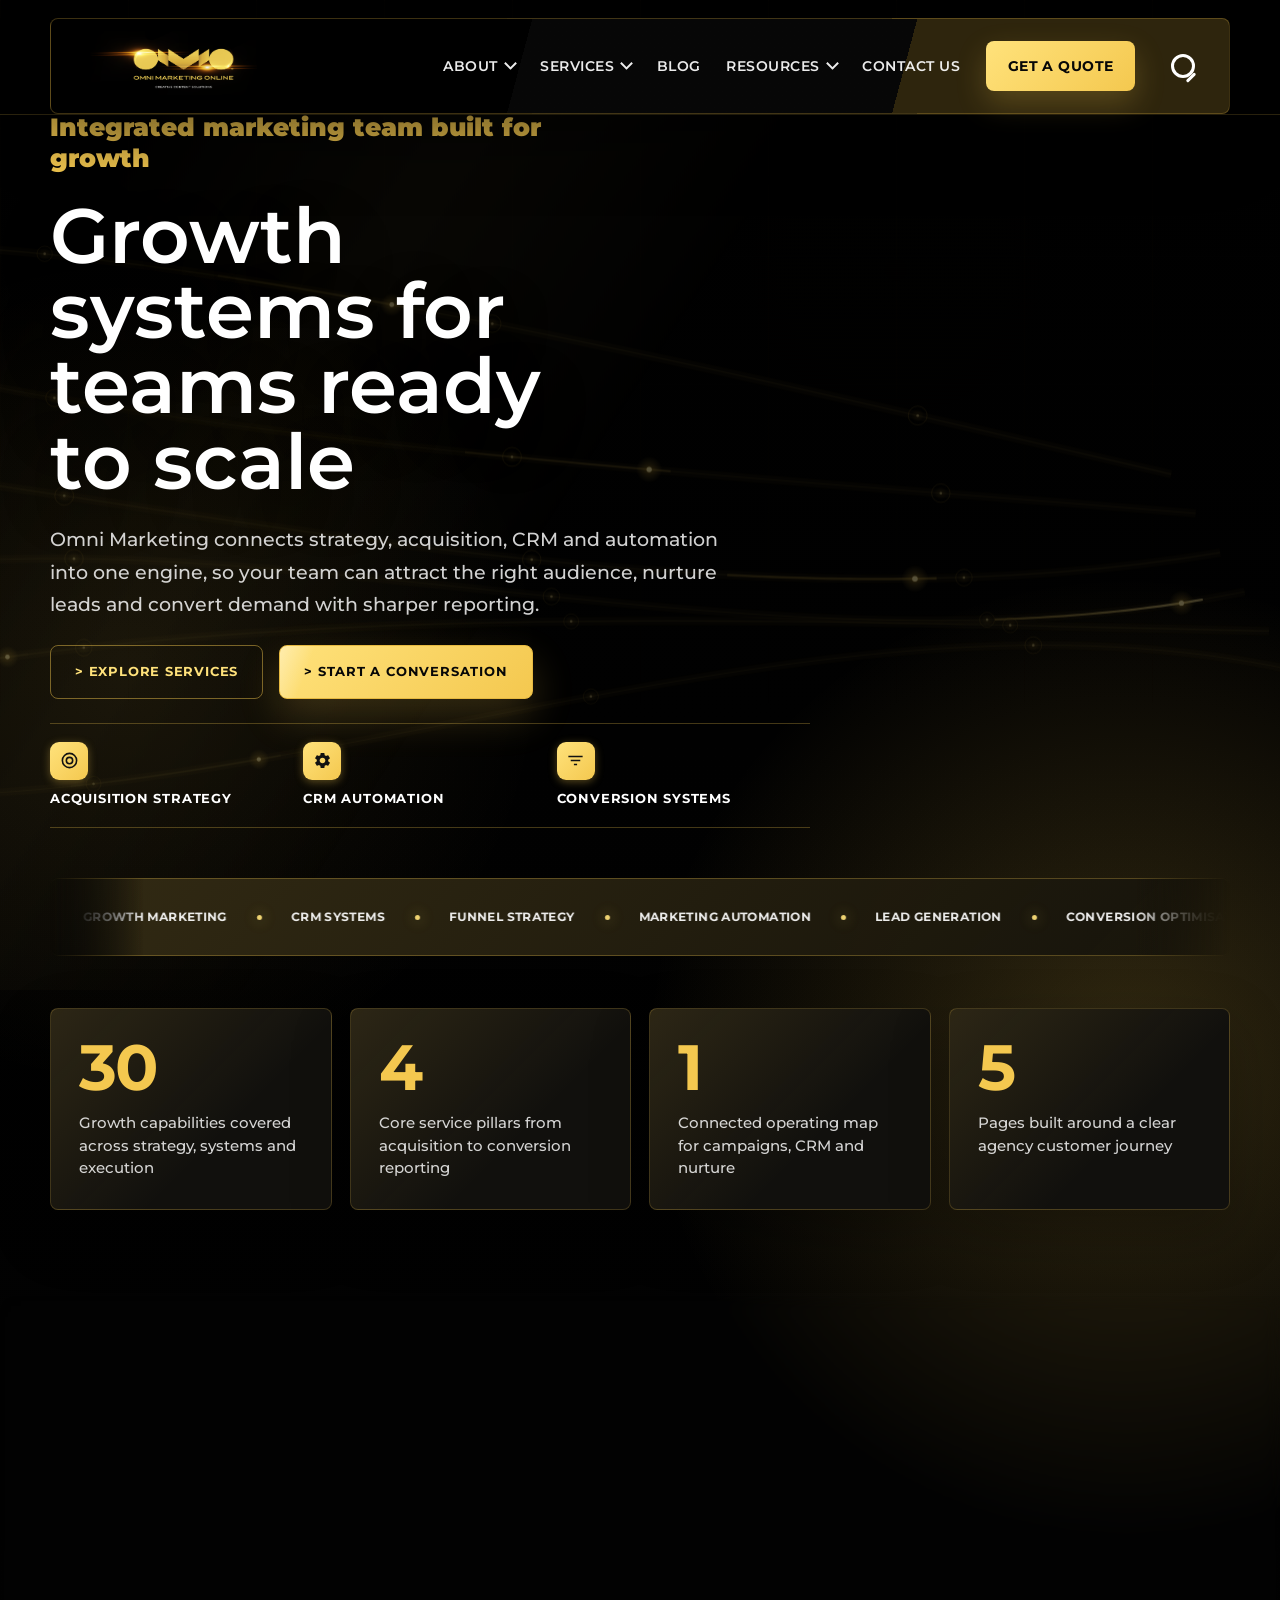
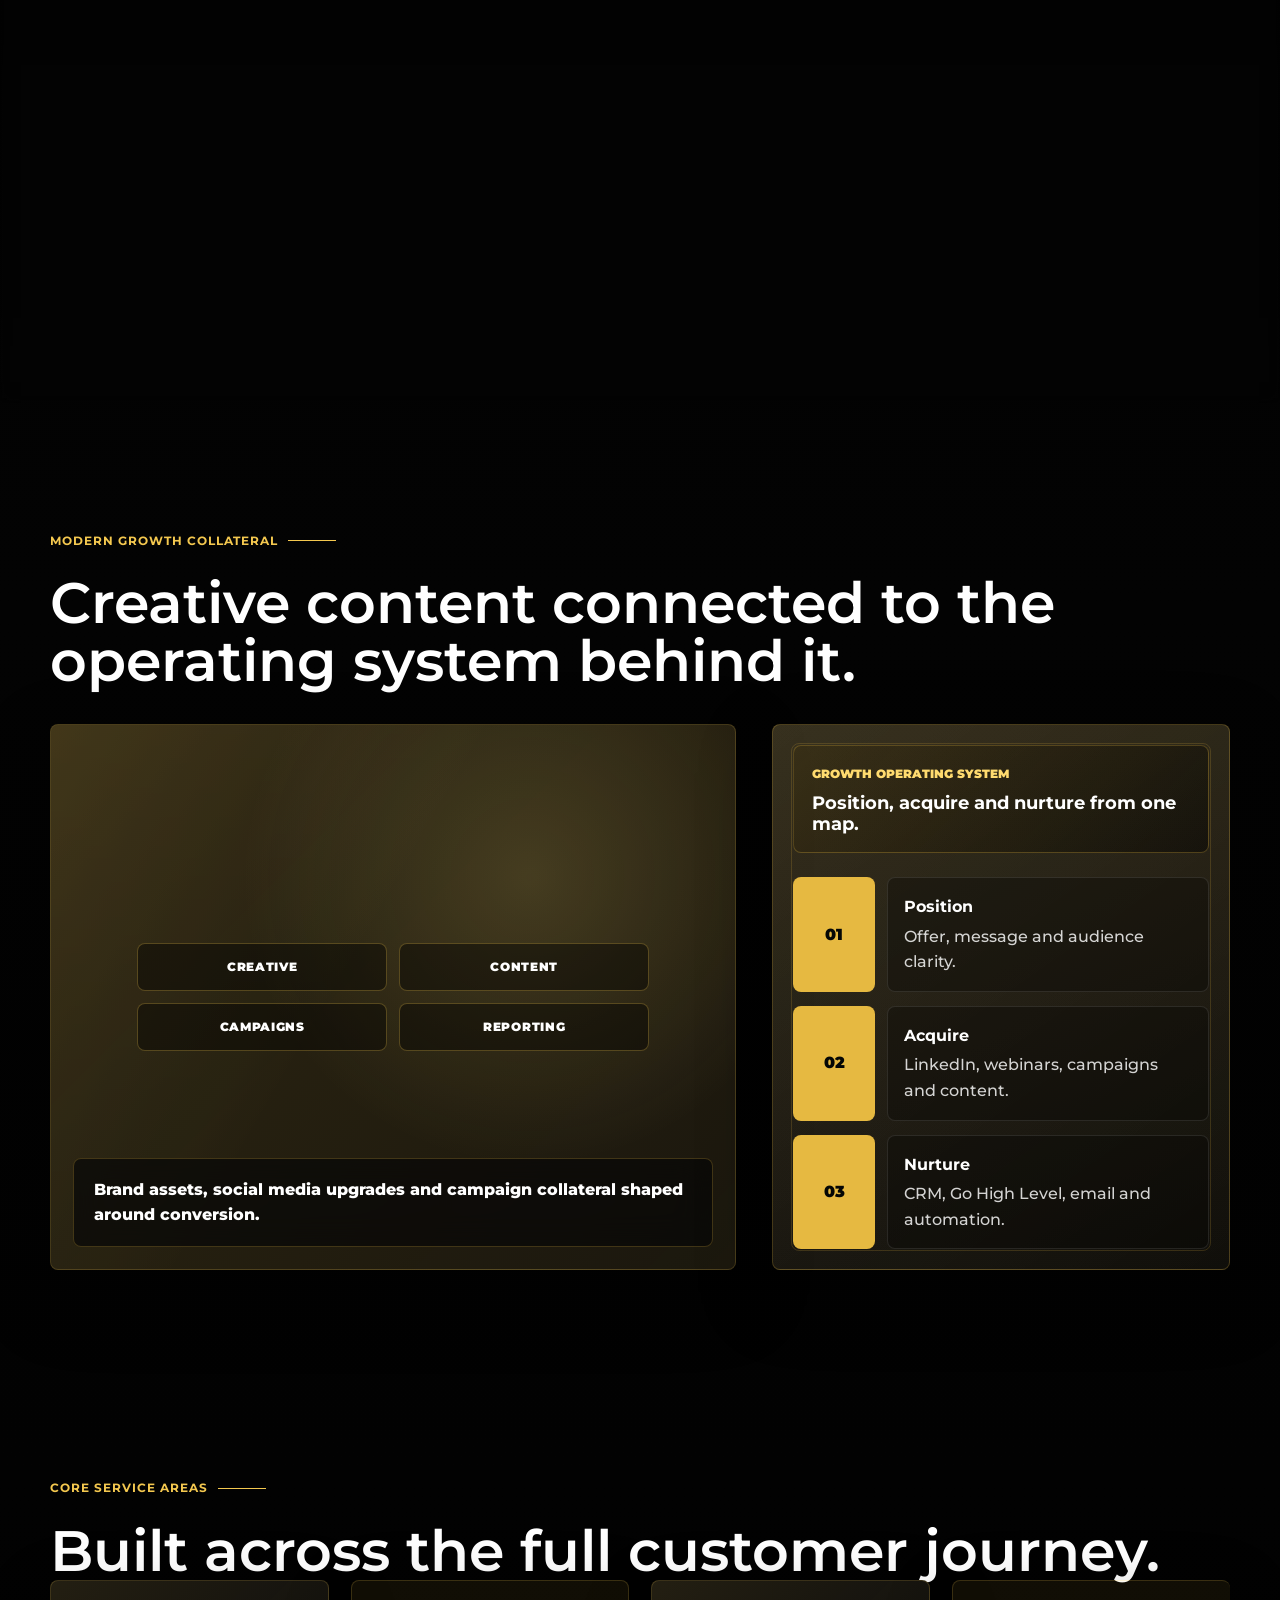
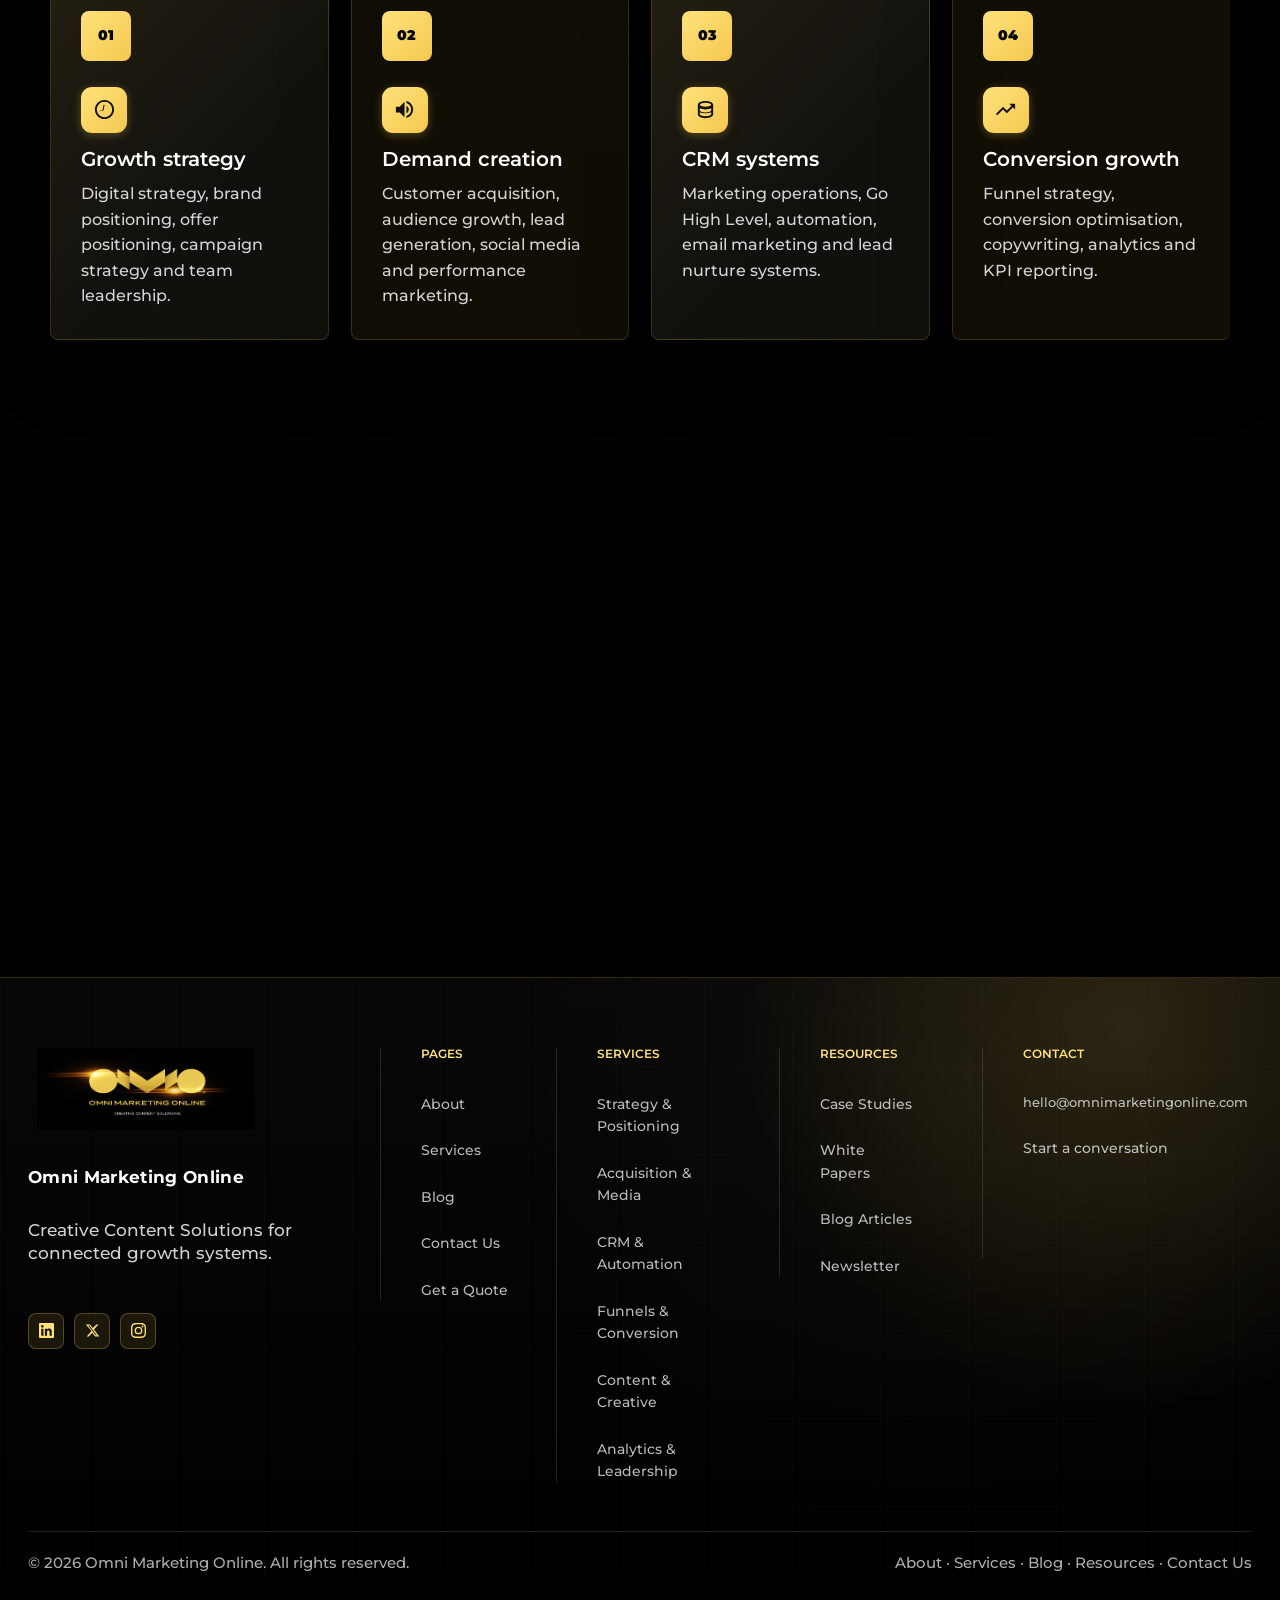
==== index.html @ ad913019 "Add homepage icon and CTA refinements" ====
<!doctype html>
<html lang="en">
  <head>
    <meta charset="utf-8">
    <meta name="viewport" content="width=device-width, initial-scale=1">
    <title>Omni Marketing | Growth systems for teams ready to scale</title>
    <meta name="description" content="Omni Marketing builds connected growth systems across acquisition, CRM, automation, funnels, content and reporting.">
    <link rel="stylesheet" href="styles.css?v=31">
  </head>
  <body>
    <div class="page-shell">
      <header class="site-header">
        <div class="nav-wrap">
          <a class="brand" href="index.html" aria-label="Omni Marketing home">
            <img src="assets/omni-logo.svg" data-logo-png="assets/omni-logo-black.png" alt="Omni Marketing Online">
          </a>
          <button class="nav-toggle" type="button" aria-label="Open navigation" aria-expanded="false" data-menu-toggle>
            <span></span><span></span><span></span>
          </button>
          <nav class="site-nav" aria-label="Primary navigation" data-site-nav>
            <details class="nav-dropdown nav-about" data-nav-dropdown>
              <summary class="nav-link">About</summary>
              <div class="nav-panel nav-small-menu">
                <a href="about.html"><strong>About Omni</strong><span>How we connect strategy, systems and content.</span></a>
                <a href="about.html#approach"><strong>Approach</strong><span>Clearer offers, cleaner journeys and sharper reporting.</span></a>
                <a href="contact.html"><strong>Start a Conversation</strong><span>Talk through the next growth move.</span></a>
              </div>
            </details>
            <details class="nav-dropdown nav-services" data-nav-dropdown>
              <summary class="nav-link">Services</summary>
              <div class="nav-panel nav-mega">
                <div class="mega-intro">
                  <span>Omni Services</span>
                  <strong>Growth strategy, acquisition, systems and reporting under one operating model.</strong>
                  <a href="services.html">View all services</a>
                </div>
                <div class="mega-grid">
                  <section>
                    <h3>Strategy</h3>
                    <a href="services.html">Growth Marketing</a>
                    <a href="services.html">Marketing Strategy</a>
                    <a href="services.html">Digital Strategy</a>
                    <a href="services.html">Brand Positioning</a>
                    <a href="services.html">Offer Positioning</a>
                    <a href="services.html">Messaging Strategy</a>
                    <a href="services.html">Creative Strategy</a>
                    <a href="services.html">Content Strategy</a>
                  </section>
                  <section>
                    <h3>Acquisition</h3>
                    <a href="services.html">Customer Acquisition</a>
                    <a href="services.html">Lead Generation</a>
                    <a href="services.html">Audience Growth</a>
                    <a href="services.html">LinkedIn Growth Marketing</a>
                    <a href="services.html">Social Media Marketing</a>
                    <a href="services.html">Performance Marketing</a>
                    <a href="services.html">Webinar Marketing</a>
                    <a href="services.html">Email Marketing</a>
                  </section>
                  <section>
                    <h3>Systems</h3>
                    <a href="services.html">CRM Systems</a>
                    <a href="services.html">Go High Level</a>
                    <a href="services.html">Funnel Strategy</a>
                    <a href="services.html">Funnel Optimisation</a>
                    <a href="services.html">Marketing Automation</a>
                    <a href="services.html">Lead Nurture Systems</a>
                    <a href="services.html">Customer Journey Optimisation</a>
                  </section>
                  <section>
                    <h3>Optimisation</h3>
                    <a href="services.html">Conversion Systems</a>
                    <a href="services.html">Conversion Optimisation</a>
                    <a href="services.html">Marketing Analytics</a>
                    <a href="services.html">KPI Reporting</a>
                    <a href="services.html">Marketing Operations</a>
                    <a href="services.html">Campaign Strategy</a>
                    <a href="services.html">Team Leadership</a>
                    <a href="services.html">Copywriting</a>
                  </section>
                </div>
              </div>
            </details>
            <a class="nav-link" href="blog.html">Blog</a>
            <details class="nav-dropdown nav-resources" data-nav-dropdown>
              <summary class="nav-link">Resources</summary>
              <div class="nav-panel nav-resource-menu">
                <a href="work.html"><strong>Case Studies</strong><span>Growth system examples across CRM, funnels and campaigns.</span></a>
                <a href="white-papers.html"><strong>White Papers</strong><span>Strategic guides for acquisition, automation and conversion.</span></a>
              </div>
            </details>
            <a class="nav-link" href="contact.html">Contact Us</a>
            <a class="nav-cta" href="contact.html">Get a Quote</a>
            <details class="nav-dropdown nav-search" data-nav-dropdown>
              <summary class="nav-search-button" aria-label="Search Omni Marketing"><span class="sr-only">Search</span></summary>
              <div class="nav-panel nav-search-panel">
                <form class="site-search" role="search" action="blog.html">
                  <label for="site-search-index">Search Omni</label>
                  <div class="site-search-row">
                    <input id="site-search-index" name="q" type="search" placeholder="Services, blog, resources">
                    <button type="submit">Search</button>
                  </div>
                </form>
              </div>
            </details>
          </nav>
        </div>
      </header>

      <main>
        <section class="section hero modern-hero">
          <canvas class="growth-canvas" data-growth-canvas aria-hidden="true"></canvas>
          <div class="hero-copy">
            <span class="hero-kicker">Integrated marketing team built for growth</span>
            <h1>Growth systems for teams ready to scale</h1>
            <p>Omni Marketing connects strategy, acquisition, CRM and automation into one engine, so your team can attract the right audience, nurture leads and convert demand with sharper reporting.</p>
            <div class="hero-actions">
              <a class="button" href="services.html">&gt; EXPLORE SERVICES</a>
              <a class="button primary" href="contact.html">&gt; START A CONVERSATION</a>
            </div>
            <div class="hero-proof" aria-label="Core growth pillars">
              <span><span class="hero-proof-icon"><svg viewBox="0 0 24 24" xmlns="http://www.w3.org/2000/svg"><path d="M12 2a10 10 0 1 0 10 10A10 10 0 0 0 12 2zm0 18a8 8 0 1 1 8-8 8 8 0 0 1-8 8zm0-13a5 5 0 1 0 5 5 5 5 0 0 0-5-5zm0 8a3 3 0 1 1 3-3 3 3 0 0 1-3 3z"></path></svg></span>Acquisition strategy</span>
              <span><span class="hero-proof-icon"><svg viewBox="0 0 24 24" xmlns="http://www.w3.org/2000/svg"><path d="M19.14 12.94c.04-.3.06-.61.06-.94 0-.32-.02-.64-.07-.94l2.03-1.58c.18-.14.23-.41.12-.61l-1.92-3.32c-.12-.22-.37-.29-.59-.22l-2.39.96c-.5-.38-1.03-.7-1.62-.94l-.36-2.54c-.04-.24-.24-.41-.48-.41h-3.84c-.24 0-.43.17-.47.41l-.36 2.54c-.59.24-1.13.57-1.62.94l-2.39-.96c-.22-.08-.47 0-.59.22L2.74 8.87c-.12.21-.08.47.12.61l2.03 1.58c-.05.3-.09.63-.09.94s.02.64.07.94l-2.03 1.58c-.18.14-.23.41-.12.61l1.92 3.32c.12.22.37.29.59.22l2.39-.96c.5.38 1.03.7 1.62.94l.36 2.54c.05.24.24.41.48.41h3.84c.24 0 .44-.17.47-.41l.36-2.54c.59-.24 1.13-.56 1.62-.94l2.39.96c.22.08.47 0 .59-.22l1.92-3.32c.12-.22.07-.47-.12-.61l-2.01-1.58zM12 15.6c-1.98 0-3.6-1.62-3.6-3.6s1.62-3.6 3.6-3.6 3.6 1.62 3.6 3.6-1.62 3.6-3.6 3.6z"></path></svg></span>CRM automation</span>
              <span><span class="hero-proof-icon"><svg viewBox="0 0 24 24" xmlns="http://www.w3.org/2000/svg"><path d="M10 18h4v-2h-4v2zM3 6v2h18V6H3zm3 7h12v-2H6v2z"></path></svg></span>Conversion systems</span>
            </div>
          </div>

        </section>

        <section class="studio-marquee" aria-label="Omni service focus areas">
          <div class="studio-marquee-track">
            <span>Growth Marketing</span>
            <span>CRM Systems</span>
            <span>Funnel Strategy</span>
            <span>Marketing Automation</span>
            <span>Lead Generation</span>
            <span>Conversion Optimisation</span>
            <span>Content Strategy</span>
            <span>Go High Level</span>
            <span>Growth Marketing</span>
            <span>CRM Systems</span>
            <span>Funnel Strategy</span>
            <span>Marketing Automation</span>
            <span>Lead Generation</span>
            <span>Conversion Optimisation</span>
            <span>Content Strategy</span>
            <span>Go High Level</span>
          </div>
        </section>

        <section class="studio-metrics" aria-label="Omni operating focus">
          <article>
            <strong>30</strong>
            <span>Growth capabilities covered across strategy, systems and execution</span>
          </article>
          <article>
            <strong>4</strong>
            <span>Core service pillars from acquisition to conversion reporting</span>
          </article>
          <article>
            <strong>1</strong>
            <span>Connected operating map for campaigns, CRM and nurture</span>
          </article>
          <article>
            <strong>5</strong>
            <span>Pages built around a clear agency customer journey</span>
          </article>
        </section>

        <section class="dark-band">
          <div class="section split">
            <div class="section-intro">
              <span class="small-label">Connected marketing operations</span>
              <h2>Strategy and execution working from the same map.</h2>
              <p>Omni brings the growth levers together: message, audience, funnel, CRM, automation, content and reporting. The result is a marketing system your team can understand, operate and improve.</p>
            </div>
            <div class="feature-list">
              <article>
                <div class="card-icon-wrap">
                  <svg viewBox="0 0 24 24"><path d="M3 9v6h4l5 5V4L7 9H3zm13.5 3c0-1.77-1.02-3.29-2.5-4.03v8.05c1.48-.73 2.5-2.25 2.5-4.02zM14 3.23v2.06c2.89.86 5 3.54 5 6.71s-2.11 5.85-5 6.71v2.06c4.01-.91 7-4.49 7-8.77s-2.99-7.86-7-8.77z"></path></svg>
                </div>
                <h3>Sharper acquisition</h3>
                <p>Campaign strategy, LinkedIn growth, social media marketing, webinar marketing and lead generation built around a clear offer.</p>
              </article>
              <article>
                <div class="card-icon-wrap">
                  <svg viewBox="0 0 24 24"><path d="M16 11c1.66 0 2.99-1.34 2.99-3S17.66 5 16 5c-1.66 0-3 1.34-3 3s1.34 3 3 3zm-8 0c1.66 0 2.99-1.34 2.99-3S9.66 5 8 5C6.34 5 5 6.34 5 8s1.34 3 3 3zm0 2c-2.33 0-7 1.17-7 3.5V19h14v-2.5c0-2.33-4.67-3.5-7-3.5zm8 0c-.29 0-.62.02-.97.05 1.16.84 1.97 1.97 1.97 3.45V19h6v-2.5c0-2.33-4.67-3.5-7-3.5z"></path></svg>
                </div>
                <h3>Operational CRM</h3>
                <p>Go High Level, customer journey optimisation, lead nurture systems and marketing automation aligned to the real sales process.</p>
              </article>
              <article>
                <div class="card-icon-wrap">
                  <svg viewBox="0 0 24 24"><path d="M16 6l2.29 2.29-4.88 4.88-4-4L2 16.59 3.41 18l6-6 4 4 6.3-6.29L22 12V6z"></path></svg>
                </div>
                <h3>Conversion discipline</h3>
                <p>Funnels, copywriting, email, analytics and KPI reporting tuned around what improves pipeline quality and conversion.</p>
              </article>
            </div>
          </div>
        </section>

        <section class="section image-story">
          <div class="section-intro">
            <span class="small-label">Modern growth collateral</span>
            <h2>Creative content connected to the operating system behind it.</h2>
          </div>
          <div class="media-grid">
            <figure class="image-card feature-image visual-card" aria-label="Creative content system visual">
              <div class="visual-matrix" aria-hidden="true">
                <span>Creative</span>
                <span>Content</span>
                <span>Campaigns</span>
                <span>Reporting</span>
              </div>
              <figcaption>Brand assets, social media upgrades and campaign collateral shaped around conversion.</figcaption>
            </figure>
            <article class="system-board compact-board" aria-label="Omni growth system preview">
              <div class="system-heading">
                <span>Growth operating system</span>
                <strong>Position, acquire and nurture from one map.</strong>
              </div>
              <div class="flow">
                <div class="flow-row">
                  <div class="flow-key">01</div>
                  <div class="flow-card"><strong>Position</strong><span>Offer, message and audience clarity.</span></div>
                </div>
                <div class="flow-row">
                  <div class="flow-key">02</div>
                  <div class="flow-card"><strong>Acquire</strong><span>LinkedIn, webinars, campaigns and content.</span></div>
                </div>
                <div class="flow-row">
                  <div class="flow-key">03</div>
                  <div class="flow-card"><strong>Nurture</strong><span>CRM, Go High Level, email and automation.</span></div>
                </div>
              </div>
            </article>
          </div>
        </section>

        <section class="section">
          <div class="section-intro">
            <span class="small-label">Core service areas</span>
            <h2>Built across the full customer journey.</h2>
          </div>
          <div class="service-strip">
            <article>
              <div class="service-icon-wrap">
                <svg viewBox="0 0 24 24"><path d="M12 2C6.48 2 2 6.48 2 12s4.48 10 10 10 10-4.48 10-10S17.52 2 12 2zm0 18c-4.41 0-8-3.59-8-8s3.59-8 8-8 8 3.59 8 8-3.59 8-8 8zm-1-13l-1 5.5L5.5 14l5.5-1 1-5.5 4.5 1.5z"></path></svg>
              </div>
              <h3>Growth strategy</h3>
              <p>Digital strategy, brand positioning, offer positioning, campaign strategy and team leadership.</p>
            </article>
            <article>
              <div class="service-icon-wrap">
                <svg viewBox="0 0 24 24"><path d="M3 9v6h4l5 5V4L7 9H3zm13.5 3c0-1.77-1.02-3.29-2.5-4.03v8.05c1.48-.73 2.5-2.25 2.5-4.02zM14 3.23v2.06c2.89.86 5 3.54 5 6.71s-2.11 5.85-5 6.71v2.06c4.01-.91 7-4.49 7-8.77s-2.99-7.86-7-8.77z"></path></svg>
              </div>
              <h3>Demand creation</h3>
              <p>Customer acquisition, audience growth, lead generation, social media and performance marketing.</p>
            </article>
            <article>
              <div class="service-icon-wrap">
                <svg viewBox="0 0 24 24"><path d="M12 3C7.58 3 4 4.79 4 7v10c0 2.21 3.59 4 8 4s8-1.79 8-4V7c0-2.21-3.58-4-8-4zm0 2c3.87 0 6 1.5 6 2s-2.13 2-6 2-6-1.5-6-2 2.13-2 6-2zm0 14c-3.87 0-6-1.5-6-2v-2.23c1.61.78 3.72 1.23 6 1.23s4.39-.45 6-1.23V17c0 .5-2.13 2-6 2zm0-4c-3.87 0-6-1.5-6-2V10.77c1.61.78 3.72 1.23 6 1.23s4.39-.45 6-1.23V13c0 .5-2.13 2-6 2z"></path></svg>
              </div>
              <h3>CRM systems</h3>
              <p>Marketing operations, Go High Level, automation, email marketing and lead nurture systems.</p>
            </article>
            <article>
              <div class="service-icon-wrap">
                <svg viewBox="0 0 24 24"><path d="M16 6l2.29 2.29-4.88 4.88-4-4L2 16.59 3.41 18l6-6 4 4 6.3-6.29L22 12V6z"></path></svg>
              </div>
              <h3>Conversion growth</h3>
              <p>Funnel strategy, conversion optimisation, copywriting, analytics and KPI reporting.</p>
            </article>
          </div>
        </section>

        <section class="section tight">
          <div class="cta-band">
            <div>
              <h2>Ready to connect strategy, systems and sales?</h2>
              <p>Start with a focused growth conversation and leave with a clearer path for acquisition, nurture and conversion.</p>
            </div>
            <a class="button primary cta-banner-btn" href="contact.html">&gt; CONTACT US</a>
          </div>
        </section>
      </main>

      <footer class="site-footer" id="footer">
        <div class="footer-wrap">
          <section class="footer-brand-block">
            <a class="footer-brand" href="index.html" aria-label="Omni Marketing home">
              <img class="footer-logo" src="assets/omni-logo.svg" data-logo-png="assets/omni-logo-black.png" alt="Omni Marketing Online">
            </a>
            <p>Omni Marketing Online</p>
            <p>Creative Content Solutions for connected growth systems.</p>
            <div class="footer-social-links">
              <a href="https://linkedin.com/company/omnimarketingonline" target="_blank" rel="noopener" aria-label="LinkedIn">
                <svg viewBox="0 0 24 24"><path d="M20.447 20.452h-3.554v-5.569c0-1.328-.027-3.037-1.852-3.037-1.853 0-2.136 1.445-2.136 2.939v5.667H9.351V9h3.414v1.561h.046c.477-.9 1.637-1.85 3.37-1.85 3.601 0 4.267 2.37 4.267 5.455v6.286zM5.337 7.433c-1.144 0-2.063-.926-2.063-2.065 0-1.138.92-2.063 2.063-2.063 1.14 0 2.064.925 2.064 2.063 0 1.139-.925 2.065-2.064 2.065zm1.782 13.019H3.555V9h3.564v11.452zM22.225 0H1.771C.792 0 0 .774 0 1.729v20.542C0 23.227.792 24 1.771 24h20.451C23.2 24 24 23.227 24 22.271V1.729C24 .774 23.2 0 22.222 0h.003z"></path></svg>
              </a>
              <a href="https://twitter.com/omnimarketingonline" target="_blank" rel="noopener" aria-label="X / Twitter">
                <svg viewBox="0 0 24 24"><path d="M18.244 2.25h3.308l-7.227 8.26 8.502 11.24H16.17l-4.714-6.231-5.401 6.231H2.744l7.737-8.835L1.254 2.25H8.08l4.259 5.632L18.244 2.25zm-1.161 17.52h1.833L7.084 4.126H5.117z"></path></svg>
              </a>
              <a href="https://instagram.com/omnimarketingonline" target="_blank" rel="noopener" aria-label="Instagram">
                <svg viewBox="0 0 24 24"><path d="M12 2.163c3.204 0 3.584.012 4.85.07 3.252.148 4.771 1.691 4.919 4.919.058 1.265.069 1.645.069 4.849 0 3.205-.012 3.584-.069 4.849-.149 3.225-1.664 4.771-4.919 4.919-1.266.058-1.644.07-4.85.07-3.204 0-3.584-.012-4.849-.07-3.26-.149-4.771-1.699-4.919-4.92-.058-1.265-.07-1.644-.07-4.849 0-3.204.013-3.583.07-4.849.149-3.227 1.664-4.771 4.919-4.919 1.266-.057 1.645-.069 4.849-.069zM12 0C8.741 0 8.333.014 7.053.072 2.695.272.273 2.69.073 7.052.014 8.333 0 8.741 0 12c0 3.259.014 3.668.072 4.948.2 4.358 2.618 6.78 6.98 6.98C8.333 23.986 8.741 24 12 24c3.259 0 3.668-.014 4.948-.072 4.354-.2 6.782-2.618 6.979-6.98.059-1.28.073-1.689.073-4.948 0-3.259-.014-3.667-.072-4.947-.196-4.354-2.617-6.78-6.979-6.98C15.668.014 15.259 0 12 0zm0 5.838a6.162 6.162 0 1 0 0 12.324 6.162 6.162 0 0 0 0-12.324zM12 16a4 4 0 1 1 0-8 4 4 0 0 1 0 8zm6.406-11.845a1.44 1.44 0 1 0 0 2.881 1.44 1.44 0 0 0 0-2.881z"></path></svg>
              </a>
            </div>
          </section>
          <nav class="footer-column" aria-label="Footer page navigation">
            <h2>Pages</h2>
            <a href="about.html">About</a>
            <a href="services.html">Services</a>
            <a href="blog.html">Blog</a>
            <a href="contact.html">Contact Us</a>
            <a href="contact.html">Get a Quote</a>
          </nav>
          <nav class="footer-column" aria-label="Footer service navigation">
            <h2>Services</h2>
            <a href="services.html#strategy">Strategy &amp; Positioning</a>
            <a href="services.html#acquisition">Acquisition &amp; Media</a>
            <a href="services.html#automation">CRM &amp; Automation</a>
            <a href="services.html#conversion">Funnels &amp; Conversion</a>
            <a href="services.html#content">Content &amp; Creative</a>
            <a href="services.html#analytics">Analytics &amp; Leadership</a>
          </nav>
          <nav class="footer-column" aria-label="Footer resource navigation">
            <h2>Resources</h2>
            <a href="work.html">Case Studies</a>
            <a href="white-papers.html">White Papers</a>
            <a href="blog.html">Blog Articles</a>
            <a href="contact.html">Newsletter</a>
          </nav>
          <section class="footer-column footer-contact">
            <h2>Contact</h2>
            <a href="mailto:hello@omnimarketingonline.com">hello@omnimarketingonline.com</a>
            <a href="contact.html">Start a conversation</a>
          </section>
        </div>
        <div class="footer-bottom">
          <span>&copy; 2026 Omni Marketing Online. All rights reserved.</span>
          <span>About &middot; Services &middot; Blog &middot; Resources &middot; Contact Us</span>
        </div>
      </footer>
    </div>
    <script src="script.js?v=31"></script>
  </body>
</html>
---- styles.css ----
@import url("https://fonts.googleapis.com/css2?family=Montserrat:wght@400;500;600;700;800&display=swap");

:root {
  color-scheme: dark;
  --ink: #050705;
  --forest: #080808;
  --forest-2: #15110a;
  --green: #e6b941;
  --gold: #e6b941;
  --gold-soft: #ffdb6f;
  --paper: #f7f5ee;
  --white: #ffffff;
  --muted: #c8d1c7;
  --line: rgba(230, 185, 65, 0.22);
  --line-strong: rgba(230, 185, 65, 0.52);
  --shadow: 0 24px 70px rgba(0, 0, 0, 0.38);
  --panel: rgba(255, 255, 255, 0.055);
  --glass: rgba(5, 22, 18, 0.72);
  --radius: 8px;
  --max: 1180px;
  --fluid-h1: clamp(2.6rem, 5.8vw, 4.85rem);
  --fluid-h2: clamp(2rem, 4.8vw, 3.55rem);
}

* {
  box-sizing: border-box;
}

html {
  scroll-behavior: smooth;
}

body {
  margin: 0;
  color: var(--white);
  background:
    radial-gradient(circle at 14% 4%, rgba(230, 185, 65, 0.12), transparent 28rem),
    linear-gradient(135deg, #000 0%, #030303 46%, var(--forest) 100%);
  font-family: Inter, ui-sans-serif, system-ui, -apple-system, BlinkMacSystemFont, "Segoe UI", Arial, sans-serif;
  line-height: 1.6;
  letter-spacing: 0;
  overflow-x: hidden;
}

body::before {
  content: "";
  position: fixed;
  inset: 0;
  pointer-events: none;
  background-image:
    linear-gradient(115deg, transparent 0 58%, rgba(230, 185, 65, 0.09) 58% 59%, transparent 59%),
    linear-gradient(105deg, transparent 0 72%, rgba(255, 255, 255, 0.04) 72% 72.6%, transparent 72.6%);
  opacity: 0.85;
}

img,
svg {
  max-width: 100%;
  display: block;
}

a {
  color: inherit;
  text-decoration: none;
}

p {
  margin: 0;
  color: var(--muted);
}

h1,
h2,
h3 {
  margin: 0;
  line-height: 1.02;
  letter-spacing: 0;
}

h1 {
  font-size: var(--fluid-h1);
  max-width: 920px;
}

h2 {
  font-size: var(--fluid-h2);
}

h3 {
  font-size: 1.25rem;
}

.page-shell {
  min-height: 100vh;
  position: relative;
  overflow: hidden;
}

@supports (background: color-mix(in srgb, white, black)) {
  :root {
    --panel: color-mix(in srgb, var(--white) 6%, transparent);
    --glass: color-mix(in srgb, var(--forest) 72%, transparent);
    --line: color-mix(in srgb, var(--gold) 24%, transparent);
    --line-strong: color-mix(in srgb, var(--gold) 55%, transparent);
  }
}

.site-header {
  position: sticky;
  top: 0;
  z-index: 20;
  border-bottom: 1px solid rgba(230, 185, 65, 0.18);
  background: rgba(5, 7, 5, 0.84);
  backdrop-filter: blur(18px);
}

.nav-wrap {
  width: min(calc(100% - 40px), var(--max));
  margin: 0 auto;
  height: 86px;
  display: flex;
  align-items: center;
  justify-content: space-between;
  gap: 24px;
}

.brand {
  display: inline-flex;
  align-items: center;
  gap: 12px;
  min-width: 180px;
}

.brand img {
  width: 208px;
  height: 62px;
  border-radius: 6px;
  object-fit: contain;
  object-position: center;
  background: #000;
}

.nav-toggle {
  display: none;
  width: 44px;
  height: 44px;
  border: 1px solid var(--line-strong);
  border-radius: var(--radius);
  color: var(--gold-soft);
  background: rgba(255, 255, 255, 0.04);
}

.nav-toggle span {
  display: block;
  width: 20px;
  height: 2px;
  margin: 5px auto;
  background: currentColor;
}

.site-nav {
  display: flex;
  align-items: center;
  gap: 6px;
}

.site-nav a {
  padding: 10px 14px;
  border-radius: var(--radius);
  color: #e7ede7;
  font-size: 0.95rem;
  font-weight: 700;
}

.site-nav a:hover,
.site-nav a.is-active {
  color: var(--ink);
  background: var(--gold);
}

.nav-cta {
  border: 1px solid var(--line-strong);
}

.section {
  width: min(calc(100% - 40px), var(--max));
  margin: 0 auto;
  padding: 104px 0;
  position: relative;
}

.section.tight {
  padding-top: 72px;
}

.hero {
  display: grid;
  grid-template-columns: minmax(0, 1.02fr) minmax(360px, 0.78fr);
  gap: 62px;
  align-items: center;
  min-height: calc(100vh - 86px);
  padding-top: 64px;
  padding-bottom: 68px;
}

.modern-hero {
  grid-template-columns: minmax(0, 0.88fr) minmax(420px, 0.92fr);
  isolation: isolate;
  position: relative;
}

.growth-canvas {
  position: absolute;
  inset: 28px -7vw 14px;
  z-index: 0;
  width: calc(100% + 14vw);
  height: calc(100% - 42px);
  pointer-events: none;
  opacity: 0.78;
  mix-blend-mode: screen;
}

.modern-hero .hero-copy,
.modern-hero .hero-media {
  position: relative;
  z-index: 1;
}

.hero-copy {
  display: grid;
  gap: 28px;
}

.hero-copy p {
  max-width: 720px;
  font-size: clamp(1.06rem, 1.5vw, 1.24rem);
}

.hero-actions,
.button-row {
  display: flex;
  flex-wrap: wrap;
  gap: 14px;
  align-items: center;
}

.button {
  display: inline-flex;
  align-items: center;
  justify-content: center;
  min-height: 48px;
  padding: 12px 20px;
  border-radius: var(--radius);
  border: 1px solid var(--line-strong);
  font-weight: 800;
  color: var(--gold-soft);
  background: rgba(255, 255, 255, 0.04);
}

.button.primary {
  color: var(--ink);
  border-color: var(--gold);
  background: linear-gradient(135deg, var(--gold-soft), var(--gold));
}

.button:hover {
  transform: translateY(-1px);
}

.button.primary {
  position: relative;
  overflow: hidden;
}

.button.primary::after {
  content: "";
  position: absolute;
  inset: -60% auto -60% -30%;
  width: 40%;
  transform: skewX(-20deg);
  background: linear-gradient(90deg, transparent, rgba(255, 255, 255, 0.55), transparent);
  animation: sheen 5.5s ease-in-out infinite;
}

.image-frame,
.image-card,
.image-panel,
.case-card.has-image figure,
.contact-image {
  container-type: inline-size;
  margin: 0;
  position: relative;
  overflow: hidden;
  border: 1px solid var(--line);
  border-radius: var(--radius);
  background: var(--panel);
  box-shadow: var(--shadow);
  isolation: isolate;
}

.image-frame img,
.image-card img,
.image-panel img,
.case-card.has-image img,
.contact-image img {
  width: 100%;
  height: 100%;
  object-fit: cover;
  filter: saturate(1.05) contrast(1.02);
}

.image-frame::after,
.image-card::after,
.image-panel::after {
  content: "";
  position: absolute;
  inset: 0;
  pointer-events: none;
  background:
    linear-gradient(180deg, rgba(0, 0, 0, 0.08), rgba(0, 0, 0, 0.44)),
    linear-gradient(120deg, rgba(230, 185, 65, 0.16), transparent 44%);
  mix-blend-mode: screen;
  opacity: 0.7;
}

.hero-media {
  aspect-ratio: 1.34;
  min-height: 460px;
  animation: floatPanel 7.5s ease-in-out infinite;
}

.hero-media img {
  object-fit: contain;
  object-position: center;
  background: #090905;
}

.hero-media figcaption {
  position: absolute;
  left: 22px;
  right: 22px;
  bottom: 22px;
  z-index: 2;
  display: grid;
  gap: 6px;
  padding: 20px;
  border: 1px solid var(--line);
  border-radius: var(--radius);
  background: var(--glass);
  backdrop-filter: blur(18px);
}

.hero-media figcaption strong {
  color: var(--white);
  font-size: 1.08rem;
}

.hero-media figcaption span {
  color: var(--muted);
}

.media-stats {
  position: absolute;
  left: 22px;
  top: 22px;
  z-index: 2;
  display: flex;
  flex-wrap: wrap;
  gap: 8px;
}

.media-stats span,
.service-cloud span {
  display: inline-flex;
  align-items: center;
  min-height: 34px;
  padding: 7px 12px;
  border: 1px solid var(--line);
  border-radius: 999px;
  color: var(--gold-soft);
  background: rgba(0, 0, 0, 0.36);
  font-size: 0.86rem;
  font-weight: 900;
}

.media-stats span:nth-child(2) {
  animation-delay: 0.45s;
}

.media-stats span:nth-child(3) {
  animation-delay: 0.9s;
}

.media-stats span {
  animation: chipPulse 4.8s ease-in-out infinite;
}

@supports selector(:has(img)) {
  .hero-media:has(img) {
    transform-style: preserve-3d;
  }

  .case-card:has(figure) {
    padding-top: 18px;
  }
}

@container (max-width: 520px) {
  .hero-media figcaption {
    left: 14px;
    right: 14px;
    bottom: 14px;
    padding: 16px;
  }

  .media-stats span {
    min-height: 30px;
    font-size: 0.8rem;
  }
}

.hero-proof {
  display: grid;
  grid-template-columns: repeat(3, 1fr);
  border-top: 1px solid var(--line);
  border-bottom: 1px solid var(--line);
}

.hero-proof span {
  padding: 18px 18px 18px 0;
  color: #edf6ef;
  font-weight: 800;
  font-size: 0.95rem;
}

.system-board {
  position: relative;
  min-height: 560px;
  padding: 20px;
  border: 1px solid var(--line);
  border-radius: var(--radius);
  background:
    linear-gradient(145deg, rgba(255, 255, 255, 0.08), rgba(255, 255, 255, 0.02)),
    linear-gradient(160deg, rgba(230, 185, 65, 0.16), rgba(255, 219, 111, 0.04));
  box-shadow: var(--shadow);
  overflow: hidden;
}

.system-board::before {
  content: "";
  position: absolute;
  inset: 18px;
  border: 1px solid rgba(230, 185, 65, 0.18);
  border-radius: var(--radius);
}

.compact-board {
  min-height: auto;
}

.compact-board .flow-row {
  grid-template-columns: 82px 1fr;
}

.compact-board .flow-card {
  padding: 16px;
}

.system-logo {
  position: relative;
  width: 280px;
  aspect-ratio: 3.15 / 1;
  border-radius: 6px;
  object-fit: contain;
  object-position: center;
  background: #000;
  margin: 0 auto 30px;
}

.system-heading {
  position: relative;
  z-index: 1;
  display: grid;
  gap: 8px;
  margin-bottom: 24px;
  padding: 18px;
  border: 1px solid rgba(230, 185, 65, 0.26);
  border-radius: var(--radius);
  background:
    linear-gradient(135deg, rgba(230, 185, 65, 0.13), transparent),
    rgba(0, 0, 0, 0.42);
}

.system-heading span {
  color: var(--gold-soft);
  font-size: 0.76rem;
  font-weight: 900;
  text-transform: uppercase;
}

.system-heading strong {
  color: var(--white);
  font-size: 1.1rem;
  line-height: 1.2;
}

.flow {
  position: relative;
  display: grid;
  gap: 14px;
  z-index: 1;
}

.flow-row {
  display: grid;
  grid-template-columns: 110px 1fr;
  gap: 12px;
  align-items: stretch;
}

.flow-key {
  display: grid;
  place-items: center;
  border: 1px solid var(--line);
  border-radius: var(--radius);
  color: var(--ink);
  background: var(--gold);
  font-weight: 900;
}

.flow-card {
  border: 1px solid rgba(255, 255, 255, 0.1);
  border-radius: var(--radius);
  padding: 18px;
  background: rgba(0, 0, 0, 0.3);
}

.flow-card strong {
  display: block;
  margin-bottom: 4px;
}

.flow-card span {
  color: var(--muted);
}

.page-hero {
  padding-top: 92px;
  padding-bottom: 48px;
}

.page-hero p {
  max-width: 780px;
  margin-top: 24px;
  font-size: 1.17rem;
}

.split {
  display: grid;
  grid-template-columns: 0.85fr 1.15fr;
  gap: 56px;
  align-items: start;
}

.section-intro {
  display: grid;
  gap: 20px;
}

.section-intro p {
  font-size: 1.08rem;
}

.service-strip {
  display: grid;
  grid-template-columns: repeat(4, 1fr);
  border: 1px solid var(--line);
  border-radius: var(--radius);
  overflow: hidden;
}

.service-strip article {
  min-height: 240px;
  padding: 28px;
  border-right: 1px solid var(--line);
  background: rgba(255, 255, 255, 0.04);
}

.service-strip article:nth-child(even) {
  background: rgba(230, 185, 65, 0.065);
}

.service-strip article:last-child {
  border-right: 0;
}

.service-strip h3,
.feature-list h3,
.case-card h3,
.value-card h3 {
  color: var(--white);
  margin-bottom: 12px;
}

.small-label {
  display: block;
  color: var(--gold-soft);
  font-size: 0.78rem;
  font-weight: 900;
  text-transform: uppercase;
  margin-bottom: 24px;
}

.image-story {
  display: grid;
  gap: 34px;
}

.media-grid {
  display: grid;
  grid-template-columns: minmax(0, 1.2fr) minmax(360px, 0.8fr);
  gap: 22px;
  align-items: stretch;
}

.image-card {
  min-height: 560px;
}

.image-card figcaption {
  position: absolute;
  left: 22px;
  right: 22px;
  bottom: 22px;
  z-index: 2;
  max-width: 640px;
  padding: 18px 20px;
  border: 1px solid var(--line);
  border-radius: var(--radius);
  color: var(--white);
  background: var(--glass);
  backdrop-filter: blur(16px);
  font-weight: 800;
}

.feature-list {
  display: grid;
  gap: 16px;
}

.feature-list article,
.value-card,
.case-card,
.contact-panel,
.service-cluster {
  border: 1px solid var(--line);
  border-radius: var(--radius);
  background: rgba(255, 255, 255, 0.045);
  box-shadow: 0 16px 40px rgba(0, 0, 0, 0.18);
}

.feature-list article {
  padding: 24px;
}

.image-panel.about-image {
  aspect-ratio: 1.16;
}

.is-reveal {
  opacity: 0;
  transform: translateY(28px);
  transition:
    opacity 700ms ease,
    transform 700ms cubic-bezier(0.2, 0.8, 0.2, 1);
}

.is-reveal.is-visible {
  opacity: 1;
  transform: translateY(0);
}

@keyframes floatPanel {
  0%,
  100% {
    transform: translate3d(0, 0, 0);
  }

  50% {
    transform: translate3d(0, -10px, 0);
  }
}

@keyframes chipPulse {
  0%,
  100% {
    transform: translateY(0);
    border-color: var(--line);
  }

  50% {
    transform: translateY(-4px);
    border-color: var(--gold-soft);
  }
}

@keyframes sheen {
  0%,
  58% {
    left: -34%;
  }

  100% {
    left: 120%;
  }
}

.metric-rail {
  display: grid;
  grid-template-columns: repeat(3, 1fr);
  gap: 14px;
  margin-top: 32px;
}

.metric {
  padding: 22px;
  border-left: 3px solid var(--gold);
  background: rgba(255, 255, 255, 0.05);
}

.metric strong {
  display: block;
  color: var(--white);
  font-size: 1.8rem;
  line-height: 1;
  margin-bottom: 8px;
}

.process {
  display: grid;
  grid-template-columns: repeat(4, 1fr);
  gap: 0;
  border: 1px solid var(--line);
  border-radius: var(--radius);
  overflow: hidden;
}

.process article {
  padding: 30px;
  min-height: 250px;
  border-right: 1px solid var(--line);
  background: rgba(0, 0, 0, 0.22);
}

.process article:last-child {
  border-right: 0;
}

.process span {
  display: inline-grid;
  place-items: center;
  width: 42px;
  height: 42px;
  margin-bottom: 26px;
  border-radius: 50%;
  color: var(--ink);
  background: var(--gold);
  font-weight: 900;
}

.dark-band {
  width: 100%;
  background:
    linear-gradient(90deg, rgba(230, 185, 65, 0.08), transparent 34%),
    rgba(0, 0, 0, 0.24);
  border-top: 1px solid var(--line);
  border-bottom: 1px solid var(--line);
}

.values-grid,
.case-grid,
.services-grid {
  display: grid;
  grid-template-columns: repeat(2, 1fr);
  gap: 18px;
}

.value-card,
.case-card,
.service-cluster {
  padding: 28px;
}

.case-card.has-image figure {
  aspect-ratio: 1.95;
  margin-bottom: 22px;
  box-shadow: none;
}

.value-card ul,
.service-cluster ul,
.contact-panel ul,
.case-card ul {
  list-style: none;
  padding: 0;
  margin: 18px 0 0;
  display: grid;
  gap: 10px;
}

.value-card li,
.service-cluster li,
.contact-panel li,
.case-card li {
  color: var(--muted);
  padding-left: 22px;
  position: relative;
}

.value-card li::before,
.service-cluster li::before,
.contact-panel li::before,
.case-card li::before {
  content: "";
  position: absolute;
  left: 0;
  top: 0.72em;
  width: 8px;
  height: 8px;
  border-radius: 50%;
  background: var(--gold);
}

.service-cluster h2 {
  font-size: 1.7rem;
}

.service-visual-section {
  display: grid;
  grid-template-columns: minmax(0, 1fr) minmax(320px, 0.62fr);
  gap: 22px;
  align-items: stretch;
}

.service-image {
  min-height: 420px;
}

.service-cloud {
  align-content: center;
  display: flex;
  flex-wrap: wrap;
  gap: 10px;
  padding: 28px;
  border: 1px solid var(--line);
  border-radius: var(--radius);
  background:
    radial-gradient(circle at 12% 12%, rgba(230, 185, 65, 0.14), transparent 18rem),
    var(--panel);
}

.work-showcase {
  display: grid;
  grid-template-columns: 1.1fr 0.9fr;
  gap: 28px;
  align-items: stretch;
}

.showcase-visual {
  min-height: 470px;
  border: 1px solid var(--line);
  border-radius: var(--radius);
  background:
    linear-gradient(135deg, rgba(255, 219, 111, 0.1), transparent 34%),
    linear-gradient(145deg, rgba(230, 185, 65, 0.3), transparent 56%),
    rgba(0, 0, 0, 0.28);
  position: relative;
  overflow: hidden;
}

.showcase-visual::before {
  content: "";
  position: absolute;
  width: 54%;
  height: 70%;
  left: 10%;
  top: 14%;
  border: 1px solid var(--line-strong);
  border-radius: var(--radius);
  transform: rotate(-6deg);
  background: rgba(255, 255, 255, 0.06);
}

.showcase-visual::after {
  content: "CRM + Funnels + Content + Reporting";
  position: absolute;
  right: 34px;
  bottom: 36px;
  max-width: 260px;
  color: var(--gold-soft);
  font-size: 2rem;
  font-weight: 900;
  line-height: 1.05;
}

.contact-layout {
  display: grid;
  grid-template-columns: 1.05fr 0.95fr;
  gap: 28px;
  align-items: start;
}

.contact-form {
  display: grid;
  gap: 16px;
  padding: 30px;
  border: 1px solid var(--line);
  border-radius: var(--radius);
  background: rgba(255, 255, 255, 0.055);
}

.field-grid {
  display: grid;
  grid-template-columns: repeat(2, 1fr);
  gap: 16px;
}

label {
  display: grid;
  gap: 8px;
  color: var(--white);
  font-weight: 800;
  font-size: 0.95rem;
}

input,
select,
textarea {
  width: 100%;
  border: 1px solid rgba(230, 185, 65, 0.28);
  border-radius: var(--radius);
  background: rgba(0, 0, 0, 0.32);
  color: var(--white);
  padding: 14px 15px;
  font: inherit;
  font-size: 1rem;
  outline: none;
}

textarea {
  min-height: 150px;
  resize: vertical;
}

input:focus,
select:focus,
textarea:focus {
  border-color: var(--gold);
  box-shadow: 0 0 0 3px rgba(230, 185, 65, 0.12);
}

.form-status {
  min-height: 26px;
  color: var(--muted);
  font-weight: 700;
}

.form-status.is-error {
  color: #ffc1b8;
}

.form-status.is-success {
  color: #bfffe6;
}

.contact-panel {
  padding: 30px;
}

.contact-image {
  aspect-ratio: 1.9;
  margin-top: 28px;
  box-shadow: none;
}

.service-diagram,
.case-visual,
.contact-card-visual,
.visual-card {
  display: grid;
  place-items: center;
  min-height: 260px;
  background:
    radial-gradient(circle at 26% 28%, rgba(255, 219, 111, 0.18), transparent 16rem),
    linear-gradient(135deg, rgba(230, 185, 65, 0.16), transparent 58%),
    rgba(0, 0, 0, 0.68);
}

.diagram-orbit {
  position: absolute;
  width: min(72%, 440px);
  aspect-ratio: 1;
  border: 1px solid rgba(230, 185, 65, 0.2);
  border-radius: 50%;
  background:
    radial-gradient(circle, rgba(230, 185, 65, 0.16), transparent 58%),
    repeating-radial-gradient(circle, transparent 0 30px, rgba(230, 185, 65, 0.12) 31px 32px);
}

.diagram-grid,
.pipeline-visual,
.contact-signal,
.visual-matrix {
  position: relative;
  z-index: 1;
  display: grid;
  gap: 12px;
  width: min(88%, 520px);
}

.diagram-grid,
.visual-matrix {
  grid-template-columns: repeat(3, 1fr);
}

.diagram-grid span,
.pipeline-visual span,
.contact-signal span,
.visual-matrix span {
  min-height: 48px;
  display: grid;
  place-items: center;
  border: 1px solid rgba(230, 185, 65, 0.3);
  border-radius: var(--radius);
  color: var(--gold-soft);
  background: rgba(0, 0, 0, 0.56);
  font-weight: 900;
  text-align: center;
}

.pipeline-visual {
  grid-template-columns: repeat(4, 1fr);
}

.pipeline-visual span {
  position: relative;
}

.pipeline-visual span:not(:last-child)::after {
  content: "";
  position: absolute;
  top: 50%;
  right: -13px;
  width: 13px;
  height: 1px;
  background: var(--gold);
}

.contact-signal span {
  justify-content: start;
  padding-inline: 18px;
}

.visual-card .visual-matrix {
  grid-template-columns: repeat(2, 1fr);
  padding: 24px;
}

.cta-band {
  display: grid;
  grid-template-columns: 1fr auto;
  gap: 24px;
  align-items: center;
  padding: 38px;
  border: 1px solid var(--line-strong);
  border-radius: var(--radius);
  background:
    linear-gradient(135deg, rgba(230, 185, 65, 0.18), rgba(255, 219, 111, 0.045)),
    rgba(0, 0, 0, 0.28);
}

.site-footer {
  border-top: 1px solid var(--line);
  background:
    linear-gradient(135deg, rgba(230, 185, 65, 0.1), transparent 44%),
    rgba(0, 0, 0, 0.68);
}

.footer-wrap {
  width: min(calc(100% - 40px), var(--max));
  margin: 0 auto;
  padding: 42px 0;
  display: grid;
  grid-template-columns: minmax(280px, 1fr) auto auto;
  align-items: center;
  gap: 28px;
  color: var(--muted);
}

.footer-brand {
  display: flex;
  align-items: center;
  gap: 18px;
  min-width: 0;
}

.footer-logo {
  width: 220px;
  height: 70px;
  flex: 0 0 auto;
  object-fit: contain;
  object-position: center;
  border-radius: 6px;
  background: #000;
}

.footer-brand span {
  max-width: 310px;
  color: var(--muted);
}

.footer-nav {
  display: flex;
  align-items: center;
  gap: 18px;
  color: #eef1ec;
  font-weight: 800;
}

.footer-nav a:hover {
  color: var(--gold-soft);
}

.footer-cta {
  display: inline-flex;
  align-items: center;
  justify-content: center;
  min-height: 46px;
  padding: 12px 18px;
  border: 1px solid var(--line-strong);
  border-radius: var(--radius);
  color: var(--white);
  font-weight: 900;
}

@media (max-width: 980px) {
  h1 {
    font-size: 3.35rem;
  }

  h2 {
    font-size: 2.35rem;
  }

  .hero,
  .split,
  .work-showcase,
  .contact-layout,
  .media-grid,
  .service-visual-section {
    grid-template-columns: 1fr;
  }

  .system-board {
    min-height: auto;
  }

  .footer-wrap {
    grid-template-columns: 1fr;
    align-items: start;
  }

  .footer-nav {
    flex-wrap: wrap;
  }

  .hero-media,
  .image-card,
  .service-image {
    min-height: 420px;
  }

  .service-strip,
  .process,
  .metric-rail {
    grid-template-columns: repeat(2, 1fr);
  }

  .service-strip article:nth-child(2n),
  .process article:nth-child(2n) {
    border-right: 0;
  }

  .service-strip article:nth-child(-n + 2),
  .process article:nth-child(-n + 2) {
    border-bottom: 1px solid var(--line);
  }
}

@media (max-width: 760px) {
  .nav-wrap {
    width: min(calc(100% - 28px), var(--max));
    height: 76px;
  }

  .brand img {
    width: 170px;
    height: 50px;
  }

  .nav-toggle {
    display: block;
  }

  .site-nav {
    position: absolute;
    left: 14px;
    right: 14px;
    top: 82px;
    display: none;
    padding: 14px;
    border: 1px solid var(--line-strong);
    border-radius: var(--radius);
    background: rgba(5, 7, 5, 0.96);
  }

  .site-nav.is-open {
    display: grid;
  }

  .site-nav a {
    padding: 13px 12px;
  }

  .section {
    width: min(calc(100% - 28px), var(--max));
    padding: 72px 0;
  }

  .hero {
    min-height: auto;
    padding-top: 46px;
  }

  .growth-canvas {
    inset: 20px -20px auto;
    height: 58vh;
    width: calc(100% + 40px);
    opacity: 0.55;
  }

  .hero-media,
  .image-card,
  .service-image {
    min-height: 340px;
  }

  h1 {
    font-size: 2.32rem;
    line-height: 1.08;
  }

  h2 {
    font-size: 1.9rem;
  }

  .hero-copy p,
  .page-hero p {
    font-size: 1.02rem;
  }

  .hero-actions .button {
    width: 100%;
  }

  .button {
    width: 100%;
  }

  .system-logo {
    width: 230px;
  }

  .hero-proof,
  .service-strip,
  .process,
  .values-grid,
  .case-grid,
  .services-grid,
  .field-grid,
  .metric-rail,
  .cta-band {
    grid-template-columns: 1fr;
  }

  .hero-proof span {
    padding: 14px 0;
    border-bottom: 1px solid var(--line);
  }

  .hero-proof span:last-child {
    border-bottom: 0;
  }

  .service-strip article,
  .process article {
    border-right: 0;
    border-bottom: 1px solid var(--line);
  }

  .service-strip article:last-child,
  .process article:last-child {
    border-bottom: 0;
  }

  .flow-row {
    grid-template-columns: 1fr;
  }

  .flow-key {
    min-height: 48px;
  }

  .footer-wrap {
    display: grid;
  }
}

@media (prefers-reduced-motion: reduce) {
  *,
  *::before,
  *::after {
    animation-duration: 0.001ms !important;
    animation-iteration-count: 1 !important;
    scroll-behavior: auto !important;
    transition-duration: 0.001ms !important;
  }

  .growth-canvas {
    display: none;
  }

  .is-reveal {
    opacity: 1;
    transform: none;
  }
}

/* Cinematic redesign inspired by the provided modern event reference. */
body {
  background:
    radial-gradient(circle at 76% 30%, rgba(230, 185, 65, 0.2), transparent 32rem),
    radial-gradient(circle at 10% 9%, rgba(255, 219, 111, 0.075), transparent 24rem),
    linear-gradient(135deg, #000 0%, #030303 48%, #070604 100%);
}

body::before {
  background-image:
    linear-gradient(122deg, transparent 0 18%, rgba(230, 185, 65, 0.11) 18% 19.2%, transparent 19.2% 100%),
    linear-gradient(118deg, transparent 0 73%, rgba(255, 219, 111, 0.06) 73% 74.2%, transparent 74.2% 100%),
    radial-gradient(circle at 82% 12%, rgba(230, 185, 65, 0.07), transparent 22rem);
}

.site-header {
  position: fixed;
  inset: 18px 0 auto;
  border: 0;
  background: transparent;
  backdrop-filter: none;
}

.nav-wrap {
  height: 98px;
  padding: 0 24px;
  border: 1px solid rgba(230, 185, 65, 0.26);
  border-radius: var(--radius);
  background:
    linear-gradient(105deg, rgba(0, 0, 0, 0.97) 0 40%, rgba(8, 8, 8, 0.88) 40% 72%, rgba(230, 185, 65, 0.2) 72%),
    rgba(0, 0, 0, 0.72);
  box-shadow: 0 24px 70px rgba(0, 0, 0, 0.38);
  backdrop-filter: blur(18px);
}

.brand img {
  width: 236px;
  height: 76px;
  box-shadow: none;
  object-fit: contain;
  background: #000;
}

.site-nav {
  gap: 12px;
}

.site-nav a {
  color: #f0f3ef;
  font-size: 0.88rem;
  text-transform: uppercase;
}

.site-nav a.is-active,
.site-nav a:hover {
  color: var(--ink);
  background: linear-gradient(135deg, var(--gold-soft), var(--gold));
}

.nav-cta {
  color: var(--ink) !important;
  border-color: transparent;
  background: linear-gradient(135deg, var(--gold-soft), var(--gold));
}

.section {
  width: min(calc(100% - 56px), 1240px);
}

.modern-hero {
  grid-template-columns: minmax(0, 0.78fr) minmax(460px, 0.94fr);
  min-height: 100svh;
  padding-top: 172px;
  padding-bottom: 70px;
}

.modern-hero::before {
  content: "";
  position: absolute;
  inset: 102px -16vw 0;
  z-index: -2;
  background:
    radial-gradient(circle at 72% 42%, rgba(230, 185, 65, 0.2), transparent 34rem),
    linear-gradient(90deg, rgba(0, 0, 0, 0.1), rgba(0, 0, 0, 0.7)),
    repeating-linear-gradient(115deg, rgba(230, 185, 65, 0.08) 0 1px, transparent 1px 90px);
  opacity: 0.15;
  filter: saturate(1.1) contrast(1.1);
}

.modern-hero::after {
  content: "";
  position: absolute;
  inset: 102px -10vw 0 auto;
  z-index: -1;
  width: min(58vw, 860px);
  clip-path: polygon(18% 0, 100% 0, 82% 100%, 0 100%);
  background: linear-gradient(135deg, rgba(230, 185, 65, 0.18), rgba(255, 219, 111, 0.045));
}

.growth-canvas {
  inset: 100px -8vw 0;
  opacity: 0.68;
}

.hero-copy {
  gap: 30px;
}

.hero h1 {
  max-width: 630px;
  font-size: clamp(3.2rem, 6.7vw, 5.7rem);
  line-height: 0.98;
}

.hero-copy p {
  max-width: 620px;
  color: rgba(242, 247, 241, 0.82);
}

.hero-actions {
  gap: 16px;
}

.button {
  min-height: 54px;
  padding: 14px 24px;
  border-radius: var(--radius);
}

.hero-proof {
  max-width: 620px;
  border-color: rgba(230, 185, 65, 0.36);
}

.hero-media {
  min-height: 560px;
  overflow: visible;
  border: 0;
  background: none;
  box-shadow: none;
}

.hero-media::before {
  content: "";
  position: absolute;
  right: -4vw;
  top: 8%;
  z-index: -1;
  width: min(42vw, 610px);
  aspect-ratio: 1.4;
  clip-path: polygon(12% 0, 100% 0, 84% 100%, 0 100%);
  background:
    linear-gradient(135deg, rgba(230, 185, 65, 0.16), transparent),
    radial-gradient(circle at 70% 40%, rgba(255, 219, 111, 0.14), transparent 18rem);
  border: 1px solid rgba(230, 185, 65, 0.16);
}

.hero-media::after {
  content: "";
  position: absolute;
  inset: 18% -1% 6% 3%;
  z-index: -2;
  border: 1px solid rgba(230, 185, 65, 0.26);
  border-radius: var(--radius);
  background:
    linear-gradient(180deg, rgba(0, 0, 0, 0.08), rgba(0, 0, 0, 0.42)),
    linear-gradient(135deg, rgba(230, 185, 65, 0.2), rgba(255, 219, 111, 0.045));
  box-shadow: var(--shadow);
}

.hero-media img {
  position: absolute;
  left: 8%;
  right: 0;
  top: 31%;
  width: 91%;
  height: auto;
  border-radius: var(--radius);
  object-fit: contain;
  filter: drop-shadow(0 30px 70px rgba(0, 0, 0, 0.48));
}

.system-visual {
  position: absolute;
  left: 2%;
  right: 16%;
  top: 26%;
  z-index: 1;
  min-height: 280px;
  display: grid;
  align-content: center;
  gap: 18px;
  padding: 24px;
  border: 1px solid rgba(230, 185, 65, 0.28);
  border-radius: var(--radius);
  background:
    radial-gradient(circle at 22% 16%, rgba(255, 219, 111, 0.18), transparent 14rem),
    linear-gradient(145deg, rgba(230, 185, 65, 0.12), transparent 54%),
    rgba(0, 0, 0, 0.74);
  box-shadow: 0 30px 80px rgba(0, 0, 0, 0.38);
}

.system-visual::before {
  content: "";
  position: absolute;
  inset: 20px;
  pointer-events: none;
  background:
    linear-gradient(90deg, rgba(230, 185, 65, 0.1) 1px, transparent 1px),
    linear-gradient(180deg, rgba(230, 185, 65, 0.1) 1px, transparent 1px);
  background-size: 56px 56px;
  mask-image: linear-gradient(135deg, transparent, #000 28%, #000 72%, transparent);
}

.system-visual-grid {
  position: relative;
  display: grid;
  grid-template-columns: repeat(3, 1fr);
  gap: 8px;
  z-index: 1;
}

.system-visual-grid span {
  min-height: 42px;
  display: grid;
  place-items: center;
  border: 1px solid rgba(230, 185, 65, 0.26);
  border-radius: var(--radius);
  color: var(--gold-soft);
  background: rgba(0, 0, 0, 0.54);
  font-size: 0.78rem;
  font-weight: 900;
}

.system-window {
  position: relative;
  z-index: 1;
  display: grid;
  gap: 10px;
  padding: 22px;
  border: 1px solid rgba(230, 185, 65, 0.34);
  border-radius: var(--radius);
  background: rgba(0, 0, 0, 0.76);
}

.system-window span {
  color: var(--gold-soft);
  font-size: 0.78rem;
  font-weight: 900;
  text-transform: uppercase;
}

.system-window strong {
  color: var(--white);
  font-size: clamp(1.5rem, 3vw, 2.35rem);
  line-height: 1;
}

.system-bars {
  display: grid;
  gap: 8px;
}

.system-bars i {
  display: block;
  height: 8px;
  border-radius: 999px;
  background: linear-gradient(90deg, var(--gold-soft), rgba(230, 185, 65, 0.12));
}

.system-bars i:nth-child(2) {
  width: 74%;
}

.system-bars i:nth-child(3) {
  width: 48%;
}

.hero-media figcaption {
  left: 2%;
  right: 16%;
  bottom: 8%;
  background: rgba(0, 0, 0, 0.86);
}

.media-stats {
  left: 2%;
  top: 18%;
}

.media-stats span,
.service-cloud span {
  background: rgba(0, 0, 0, 0.48);
  backdrop-filter: blur(12px);
}

.page-hero {
  min-height: 54svh;
  padding-top: 176px;
  display: grid;
  align-content: center;
}

.page-hero h1 {
  max-width: 900px;
  font-size: clamp(3rem, 6.2vw, 5.4rem);
}

.dark-band {
  background: rgba(0, 0, 0, 0.2);
  backdrop-filter: blur(8px);
}

.site-footer {
  background:
    linear-gradient(135deg, rgba(230, 185, 65, 0.1), transparent 44%),
    rgba(0, 0, 0, 0.68);
  backdrop-filter: blur(8px);
}

.feature-list article,
.value-card,
.case-card,
.contact-panel,
.service-cluster,
.service-cloud,
.contact-form,
.cta-band {
  background: rgba(8, 8, 8, 0.74);
  backdrop-filter: blur(14px);
}

.service-strip {
  border: 0;
  gap: 12px;
  overflow: visible;
}

.service-strip article {
  border: 1px solid var(--line);
  border-radius: var(--radius);
}

.image-card,
.service-image,
.image-panel,
.contact-image,
.case-card.has-image figure {
  box-shadow: 0 24px 70px rgba(0, 0, 0, 0.32);
}

@media (max-width: 980px) {
  .site-header {
    inset: 12px 0 auto;
  }

  .nav-wrap {
    height: 84px;
  }

  .modern-hero {
    grid-template-columns: 1fr;
    padding-top: 128px;
  }

  .hero-media {
    min-height: 440px;
  }

  .hero-media img {
    top: 30%;
  }

  .system-visual {
    top: 28%;
    min-height: 270px;
  }
}

@media (max-width: 900px) {
  .nav-wrap {
    width: min(calc(100% - 24px), var(--max));
    padding: 0 12px;
  }

  .brand img {
    width: 180px;
    height: 56px;
  }

  .nav-toggle {
    display: block;
  }

  .site-nav {
    position: absolute;
    left: 14px;
    right: 14px;
    top: 92px;
    display: none;
    padding: 14px;
    border: 1px solid var(--line-strong);
    border-radius: var(--radius);
    background: rgba(0, 0, 0, 0.96);
  }

  .site-nav.is-open {
    display: grid;
  }

  .site-nav a {
    padding: 13px 12px;
  }

  .hero h1 {
    max-width: 11ch;
    font-size: clamp(2.55rem, 7.2vw, 3.85rem);
    line-height: 1.04;
  }

  .hero-copy p,
  .hero-proof {
    max-width: min(100%, 38rem);
  }
}

@media (max-width: 760px) {
  .nav-wrap {
    width: min(calc(100% - 24px), var(--max));
    padding: 0 12px;
  }

  .brand img {
    width: 180px;
    height: 56px;
  }

  .site-nav {
    top: 92px;
  }

  .modern-hero {
    padding-top: 124px;
  }

  .hero h1 {
    max-width: 11ch;
    font-size: clamp(2.2rem, 8.2vw, 2.75rem);
    line-height: 1.08;
  }

  .hero-copy p,
  .hero-proof {
    max-width: 100%;
  }

  .modern-hero::before {
    opacity: 0.1;
  }

  .modern-hero::after {
    width: 82vw;
    opacity: 0.7;
  }

  .hero-media {
    min-height: 390px;
  }

  .hero-media::before {
    right: -18px;
    top: 12%;
    font-size: 6.3rem;
  }

  .hero-media img {
    left: 0;
    width: 100%;
  }

  .system-visual {
    left: 0;
    min-height: 260px;
  }

  .system-visual-grid {
    grid-template-columns: repeat(2, 1fr);
  }

  .hero-media figcaption,
  .media-stats {
    left: 0;
    right: 0;
  }

  .section {
    width: min(calc(100% - 28px), var(--max));
  }
}

@media (max-width: 560px) {
  .nav-wrap {
    width: min(calc(100% - 24px), 366px);
    margin-left: 12px;
    margin-right: auto;
  }

  .section {
    width: min(calc(100% - 28px), 362px);
    margin-left: 14px;
    margin-right: auto;
  }

  .hero-copy,
  .page-hero {
    width: 100%;
    max-width: 360px;
  }

  .hero h1 {
    max-width: 11ch;
    font-size: clamp(2.05rem, 8vw, 2.3rem);
  }

  .hero-copy p,
  .page-hero p,
  .hero-proof,
  .hero-actions {
    max-width: 340px;
  }

  .hero-actions {
    display: grid;
    width: 100%;
  }

  .hero-actions .button,
  .button {
    width: 100%;
    max-width: 340px;
  }

  .footer-brand {
    display: grid;
    gap: 14px;
  }

  .footer-logo {
    width: 190px;
    height: 60px;
  }

  .footer-nav {
    display: grid;
    gap: 12px;
  }

  .diagram-grid,
  .pipeline-visual {
    grid-template-columns: 1fr;
  }

  .pipeline-visual span:not(:last-child)::after {
    display: none;
  }
}

@media (max-width: 480px) {
  .hero-copy,
  .page-hero {
    width: 100%;
    max-width: 350px;
  }

  h1,
  .hero h1 {
    max-width: 350px;
    font-size: clamp(2rem, 9vw, 2.16rem);
  }

  .hero-copy p,
  .page-hero p {
    max-width: 340px;
    font-size: 0.98rem;
  }

  .hero-actions .button,
  .button {
    max-width: 100%;
  }

  .system-board,
  .hero-media,
  .image-card,
  .image-panel,
  .service-image,
  .contact-form,
  .contact-panel,
  .contact-image,
  .service-cluster,
  .case-card,
  .value-card {
    max-width: 350px;
  }
}

/* GTEC-inspired full-width footer layout adapted to Omni's black-and-gold brand. */
.site-footer {
  position: relative;
  overflow: hidden;
  margin-top: 0;
  border-top: 1px solid rgba(230, 185, 65, 0.24);
  background:
    linear-gradient(105deg, rgba(0, 0, 0, 0.96) 0%, rgba(21, 17, 8, 0.9) 46%, rgba(230, 185, 65, 0.34) 100%),
    radial-gradient(circle at 8% 20%, rgba(255, 219, 111, 0.14), transparent 24rem),
    radial-gradient(circle at 94% 16%, rgba(230, 185, 65, 0.18), transparent 30rem),
    #000;
  backdrop-filter: none;
}

.site-footer::before {
  content: "";
  position: absolute;
  inset: 0;
  pointer-events: none;
  background:
    linear-gradient(90deg, rgba(255, 255, 255, 0.045) 1px, transparent 1px),
    linear-gradient(180deg, rgba(255, 255, 255, 0.035) 1px, transparent 1px),
    linear-gradient(118deg, transparent 0 72%, rgba(255, 219, 111, 0.16) 72% 73%, transparent 73%);
  background-size: 25% 100%, 100% 100%, auto;
  opacity: 0.55;
}

.footer-wrap {
  position: relative;
  z-index: 1;
  width: min(calc(100% - 56px), 1240px);
  margin: 0 auto;
  min-height: 330px;
  padding: 70px 0 48px;
  display: grid;
  grid-template-columns: minmax(280px, 1.12fr) minmax(150px, 0.62fr) minmax(180px, 0.68fr) minmax(320px, 1fr);
  align-items: start;
  gap: 0;
  color: rgba(255, 255, 255, 0.82);
}

.footer-brand-block,
.footer-column {
  min-height: 210px;
  padding: 0 40px;
}

.footer-brand-block {
  padding-left: 0;
}

.footer-column {
  border-left: 1px solid rgba(255, 255, 255, 0.12);
}

.footer-brand {
  display: inline-flex;
  align-items: center;
  margin-bottom: 24px;
}

.footer-logo {
  width: 235px;
  height: 82px;
  object-fit: contain;
  object-position: center;
  border-radius: 6px;
  background: #000;
}

.footer-brand-block p {
  max-width: 340px;
  margin: 0 0 18px;
  color: rgba(255, 255, 255, 0.82);
  font-size: 1.06rem;
  line-height: 1.35;
}

.footer-brand-block p:first-of-type {
  color: var(--white);
  font-weight: 900;
}

.footer-column h2 {
  margin: 0 0 18px;
  color: var(--white);
  font-size: clamp(1.55rem, 2vw, 1.95rem);
  line-height: 1;
}

.footer-column a {
  display: block;
  width: fit-content;
  margin-top: 14px;
  color: rgba(255, 255, 255, 0.82);
  font-size: 1rem;
  font-weight: 750;
}

.footer-column a:hover {
  color: var(--gold-soft);
}

.footer-contact a:first-of-type {
  white-space: nowrap;
  font-size: 0.95rem;
}

.footer-bottom {
  position: relative;
  z-index: 1;
  width: min(calc(100% - 56px), 1240px);
  margin: 0 auto;
  padding: 20px 0 30px;
  display: flex;
  justify-content: space-between;
  gap: 24px;
  border-top: 1px solid rgba(255, 255, 255, 0.12);
  color: rgba(255, 255, 255, 0.68);
  font-size: 0.92rem;
}

@media (max-width: 980px) {
  .footer-wrap {
    grid-template-columns: repeat(2, 1fr);
    min-height: auto;
    padding-top: 58px;
  }

  .footer-brand-block,
  .footer-column {
    min-height: 190px;
    padding: 0 32px 34px;
  }

  .footer-contact a:first-of-type {
    white-space: normal;
    overflow-wrap: anywhere;
  }

  .footer-brand-block {
    padding-left: 0;
  }

  .footer-column:nth-child(3) {
    border-left: 0;
    padding-left: 0;
  }

  .footer-bottom {
    display: grid;
  }
}

@media (max-width: 640px) {
  .footer-wrap {
    width: min(calc(100% - 32px), 420px);
    grid-template-columns: 1fr;
    padding: 48px 0 28px;
  }

  .footer-brand-block,
  .footer-column,
  .footer-column:nth-child(3) {
    min-height: auto;
    padding: 0 0 30px;
    border-left: 0;
    border-bottom: 1px solid rgba(255, 255, 255, 0.12);
  }

  .footer-column:last-child {
    border-bottom: 0;
  }

  .footer-logo {
    width: 215px;
    height: 72px;
  }

  .footer-bottom {
    width: min(calc(100% - 32px), 420px);
  }
}

/* JGA Studios-inspired studio polish, adapted to Omni's black-and-gold brand. */
:root {
  --grid-line: rgba(230, 185, 65, 0.08);
  --grid-line-soft: rgba(255, 255, 255, 0.035);
  --studio-surface: rgba(9, 8, 4, 0.84);
  --studio-surface-strong: rgba(15, 12, 5, 0.94);
}

body {
  background:
    radial-gradient(circle at 74% 8%, rgba(255, 219, 111, 0.13), transparent 27rem),
    radial-gradient(circle at 8% 30%, rgba(230, 185, 65, 0.09), transparent 29rem),
    linear-gradient(180deg, #000 0%, #050403 48%, #000 100%);
}

body::before {
  z-index: 0;
  background:
    linear-gradient(90deg, var(--grid-line) 1px, transparent 1px),
    linear-gradient(180deg, var(--grid-line-soft) 1px, transparent 1px),
    radial-gradient(circle at 75% 42%, rgba(230, 185, 65, 0.08), transparent 24rem);
  background-size: 88px 88px, 88px 88px, auto;
  opacity: 0.58;
  mask-image: linear-gradient(180deg, #000, rgba(0, 0, 0, 0.86) 72%, transparent);
}

body::after {
  content: "";
  position: fixed;
  inset: 0;
  z-index: 0;
  pointer-events: none;
  background:
    repeating-linear-gradient(0deg, rgba(255, 255, 255, 0.025) 0 1px, transparent 1px 4px),
    radial-gradient(circle at 70% 30%, rgba(255, 219, 111, 0.05), transparent 18rem);
  opacity: 0.2;
}

.page-shell {
  z-index: 1;
}

.site-header {
  border-bottom: 1px solid rgba(230, 185, 65, 0.22);
  background: rgba(0, 0, 0, 0.72);
  backdrop-filter: blur(20px) saturate(1.25);
}

.site-header::after {
  content: "";
  position: absolute;
  left: 0;
  right: 0;
  bottom: -1px;
  height: 1px;
  background: linear-gradient(90deg, transparent, var(--gold-soft), transparent);
  transform-origin: left;
  animation: studioHeaderScan 6.5s ease-in-out infinite;
}

.nav-wrap {
  height: 78px;
}

.brand img,
.footer-logo {
  box-shadow: 0 0 0 1px rgba(230, 185, 65, 0.18), 0 18px 48px rgba(0, 0, 0, 0.42);
}

.site-nav {
  padding: 6px;
  border: 1px solid rgba(230, 185, 65, 0.12);
  border-radius: 999px;
  background: rgba(255, 255, 255, 0.035);
}

.site-nav a {
  border-radius: 999px;
  color: rgba(255, 255, 255, 0.78);
  font-size: 0.78rem;
  font-weight: 900;
  letter-spacing: 0.06em;
  text-transform: uppercase;
}

.site-nav a:hover,
.site-nav a.is-active {
  color: var(--ink);
  background: linear-gradient(135deg, var(--gold-soft), var(--gold));
  box-shadow: 0 10px 28px rgba(230, 185, 65, 0.18);
}

.nav-cta {
  padding-inline: 20px !important;
}

.section {
  width: min(calc(100% - 64px), 1240px);
}

.modern-hero {
  min-height: calc(100svh - 78px);
  padding-top: 132px;
  padding-bottom: 86px;
}

.modern-hero::before {
  inset: 78px -18vw -60px;
  background:
    linear-gradient(90deg, rgba(230, 185, 65, 0.12) 1px, transparent 1px),
    linear-gradient(180deg, rgba(255, 255, 255, 0.045) 1px, transparent 1px),
    radial-gradient(circle at 74% 42%, rgba(255, 219, 111, 0.18), transparent 30rem);
  background-size: 96px 96px, 96px 96px, auto;
  opacity: 0.55;
  mask-image: linear-gradient(90deg, transparent, #000 22%, #000 80%, transparent);
}

.modern-hero::after {
  top: 96px;
  width: min(50vw, 760px);
  border: 1px solid rgba(230, 185, 65, 0.18);
  opacity: 0.85;
}

.hero h1,
.page-hero h1 {
  color: #fffaf0;
  font-weight: 950;
  letter-spacing: -0.01em;
  text-shadow: 0 18px 52px rgba(0, 0, 0, 0.48);
  text-wrap: balance;
}

.modern-hero.is-reveal,
.page-hero.is-reveal {
  opacity: 1;
  transform: none;
}

.hero h1 {
  max-width: 660px;
}

.hero-copy p,
.page-hero p,
.section-intro p {
  color: rgba(255, 255, 255, 0.76);
}

.button {
  gap: 10px;
  border-radius: 999px;
  font-size: 0.82rem;
  font-weight: 950;
  letter-spacing: 0.06em;
  text-transform: uppercase;
  transition: transform 180ms ease, border-color 180ms ease, background 180ms ease;
}

.button::before {
  content: ">";
  font-size: 0.85em;
  line-height: 1;
}

.button:hover {
  transform: translateY(-2px);
  border-color: var(--gold-soft);
  background: rgba(230, 185, 65, 0.12);
}

.button.primary:hover {
  color: var(--ink);
  background: linear-gradient(135deg, var(--gold-soft), var(--gold));
}

.hero-proof {
  border-top-color: rgba(230, 185, 65, 0.28);
  border-bottom-color: rgba(230, 185, 65, 0.28);
}

.hero-proof span {
  position: relative;
  color: rgba(255, 255, 255, 0.86);
  font-size: 0.82rem;
  letter-spacing: 0.06em;
  text-transform: uppercase;
}

.hero-proof span::before {
  content: none;
  display: block;
  margin-bottom: 8px;
  color: var(--gold-soft);
  font-weight: 950;
}

.system-visual,
.system-window,
.image-frame,
.image-card,
.image-panel,
.case-card.has-image figure,
.contact-image {
  border-color: rgba(230, 185, 65, 0.24);
  background-color: var(--studio-surface);
}

.system-visual {
  box-shadow:
    0 34px 88px rgba(0, 0, 0, 0.54),
    inset 0 0 0 1px rgba(255, 255, 255, 0.035);
}

.system-visual-grid span,
.diagram-grid span,
.pipeline-visual span,
.contact-signal span,
.visual-matrix span {
  border-color: rgba(230, 185, 65, 0.3);
  background: rgba(0, 0, 0, 0.6);
  font-size: 0.72rem;
  letter-spacing: 0.06em;
  text-transform: uppercase;
}

.studio-marquee {
  width: 100%;
  overflow: hidden;
  border-top: 1px solid rgba(230, 185, 65, 0.2);
  border-bottom: 1px solid rgba(230, 185, 65, 0.2);
  background:
    linear-gradient(90deg, rgba(230, 185, 65, 0.08), transparent 34%, rgba(230, 185, 65, 0.08)),
    rgba(0, 0, 0, 0.74);
}

.studio-marquee-track {
  display: flex;
  width: max-content;
  animation: studioMarquee 36s linear infinite;
}

.studio-marquee span {
  position: relative;
  display: inline-flex;
  align-items: center;
  min-height: 58px;
  padding: 0 38px;
  color: rgba(255, 255, 255, 0.86);
  font-size: 0.78rem;
  font-weight: 950;
  letter-spacing: 0.1em;
  text-transform: uppercase;
  white-space: nowrap;
}

.studio-marquee span::after {
  content: "";
  position: absolute;
  right: -3px;
  width: 6px;
  height: 6px;
  border-radius: 50%;
  background: var(--gold);
  box-shadow: 0 0 18px rgba(230, 185, 65, 0.75);
}

.studio-metrics {
  width: min(calc(100% - 64px), 1240px);
  margin: 0 auto;
  display: grid;
  grid-template-columns: repeat(4, 1fr);
  border-bottom: 1px solid rgba(230, 185, 65, 0.18);
  border-left: 1px solid rgba(230, 185, 65, 0.18);
  background: rgba(0, 0, 0, 0.38);
}

.studio-metrics article {
  min-height: 170px;
  padding: 30px 28px;
  border-top: 1px solid rgba(230, 185, 65, 0.18);
  border-right: 1px solid rgba(230, 185, 65, 0.18);
  background:
    linear-gradient(135deg, rgba(230, 185, 65, 0.08), transparent 58%),
    rgba(8, 7, 3, 0.62);
}

.studio-metrics strong {
  display: block;
  margin-bottom: 16px;
  color: var(--gold);
  font-size: clamp(2.6rem, 5vw, 4.8rem);
  line-height: 0.9;
  letter-spacing: -0.03em;
}

.studio-metrics span {
  display: block;
  max-width: 260px;
  color: rgba(255, 255, 255, 0.76);
  font-size: 0.96rem;
  line-height: 1.45;
}

.dark-band {
  position: relative;
  overflow: hidden;
  background:
    linear-gradient(90deg, rgba(230, 185, 65, 0.12), transparent 28%),
    rgba(0, 0, 0, 0.46);
}

.dark-band::before {
  content: "";
  position: absolute;
  inset: 0;
  pointer-events: none;
  background:
    linear-gradient(90deg, rgba(230, 185, 65, 0.08) 1px, transparent 1px),
    linear-gradient(180deg, rgba(255, 255, 255, 0.035) 1px, transparent 1px);
  background-size: 88px 88px;
  opacity: 0.5;
}

.section-intro {
  position: relative;
}

.small-label {
  display: inline-flex;
  align-items: center;
  gap: 10px;
  margin-bottom: 4px;
  color: var(--gold);
  font-size: 0.76rem;
  letter-spacing: 0.12em;
}

.small-label::before {
  content: "//";
  color: var(--gold-soft);
}

.small-label::after {
  content: "";
  width: 48px;
  height: 1px;
  background: rgba(230, 185, 65, 0.6);
}

.feature-list,
.service-strip,
.values-grid,
.case-grid,
.services-grid,
.process {
  counter-reset: studio-card;
}

.feature-list article,
.service-strip article,
.value-card,
.case-card,
.service-cluster,
.contact-panel,
.contact-form,
.cta-band,
.process article {
  position: relative;
  overflow: hidden;
  border: 1px solid rgba(230, 185, 65, 0.18);
  background:
    radial-gradient(circle at var(--mouse-x, 72%) var(--mouse-y, 18%), rgba(255, 219, 111, 0.11), transparent 16rem),
    linear-gradient(135deg, rgba(230, 185, 65, 0.08), transparent 56%),
    var(--studio-surface);
  box-shadow: none;
  transition: transform 220ms ease, border-color 220ms ease, background 220ms ease;
}

.feature-list article::before,
.service-strip article::before,
.value-card::before,
.case-card::before,
.service-cluster::before {
  counter-increment: studio-card;
  content: counter(studio-card, decimal-leading-zero);
  display: block;
  margin-bottom: 26px;
  color: rgba(230, 185, 65, 0.58);
  font-size: 0.9rem;
  font-weight: 950;
  letter-spacing: 0.12em;
}

.feature-list article::after,
.service-strip article::after,
.value-card::after,
.case-card::after,
.service-cluster::after,
.contact-panel::after,
.contact-form::after,
.cta-band::after {
  content: "";
  position: absolute;
  inset: 0;
  pointer-events: none;
  background:
    linear-gradient(90deg, rgba(230, 185, 65, 0.08) 1px, transparent 1px),
    linear-gradient(180deg, rgba(255, 255, 255, 0.03) 1px, transparent 1px);
  background-size: 64px 64px;
  opacity: 0.22;
}

.feature-list article:hover,
.service-strip article:hover,
.value-card:hover,
.case-card:hover,
.service-cluster:hover {
  transform: translateY(-6px);
  border-color: rgba(255, 219, 111, 0.42);
}

.service-strip {
  grid-template-columns: repeat(4, minmax(0, 1fr));
  gap: 16px;
}

.service-strip article {
  min-height: 280px;
  padding: 30px;
}

.service-strip h3,
.feature-list h3,
.case-card h3,
.value-card h3,
.service-cluster h2,
.contact-panel h2 {
  text-wrap: balance;
}

.services-grid,
.case-grid,
.values-grid {
  gap: 20px;
}

.service-cluster,
.value-card,
.case-card {
  padding: 32px;
}

.service-cluster ul,
.value-card ul,
.case-card ul,
.contact-panel ul {
  gap: 12px;
}

.service-cluster li::before,
.value-card li::before,
.case-card li::before,
.contact-panel li::before {
  top: 0.68em;
  background: var(--gold-soft);
  box-shadow: 0 0 14px rgba(255, 219, 111, 0.42);
}

.service-cloud {
  align-content: start;
  background:
    linear-gradient(90deg, rgba(230, 185, 65, 0.08) 1px, transparent 1px),
    linear-gradient(180deg, rgba(255, 255, 255, 0.035) 1px, transparent 1px),
    rgba(8, 8, 8, 0.78);
  background-size: 68px 68px, 68px 68px, auto;
}

.service-cloud span,
.media-stats span {
  border-radius: 999px;
  color: var(--gold-soft);
  font-size: 0.72rem;
  letter-spacing: 0.08em;
  text-transform: uppercase;
}

.work-showcase {
  grid-template-columns: minmax(0, 1.04fr) minmax(360px, 0.82fr);
  gap: 36px;
}

.showcase-visual {
  min-height: 520px;
  border-color: rgba(230, 185, 65, 0.22);
  background:
    linear-gradient(90deg, rgba(230, 185, 65, 0.08) 1px, transparent 1px),
    linear-gradient(180deg, rgba(255, 255, 255, 0.035) 1px, transparent 1px),
    radial-gradient(circle at 24% 24%, rgba(255, 219, 111, 0.18), transparent 18rem),
    rgba(0, 0, 0, 0.7);
  background-size: 72px 72px, 72px 72px, auto, auto;
}

.showcase-visual::before {
  width: 62%;
  height: 66%;
  left: 9%;
  top: 12%;
  transform: rotate(-3deg);
  background:
    linear-gradient(145deg, rgba(255, 219, 111, 0.16), transparent 62%),
    rgba(255, 255, 255, 0.05);
}

.showcase-visual::after {
  right: 32px;
  bottom: 34px;
  max-width: 330px;
  color: var(--gold);
  font-size: clamp(2.2rem, 5vw, 4.3rem);
  line-height: 0.92;
  letter-spacing: -0.02em;
}

.case-card.has-image {
  display: grid;
  grid-template-columns: minmax(280px, 0.86fr) minmax(0, 1fr);
  gap: 30px;
  align-items: center;
  grid-column: span 2;
  padding: 20px 34px 20px 20px;
}

.case-card.has-image figure {
  min-height: 300px;
  margin-bottom: 0;
}

.case-card.has-image::before {
  position: absolute;
  top: 28px;
  right: 34px;
}

.case-visual {
  min-height: 300px;
}

.process {
  border: 1px solid rgba(230, 185, 65, 0.18);
  background: rgba(0, 0, 0, 0.34);
}

.process article {
  border: 0;
  border-right: 1px solid rgba(230, 185, 65, 0.18);
  border-radius: 0;
  background:
    linear-gradient(135deg, rgba(230, 185, 65, 0.08), transparent 58%),
    rgba(8, 7, 3, 0.58);
}

.process article:last-child {
  border-right: 0;
}

.process span {
  width: auto;
  height: auto;
  display: block;
  margin-bottom: 28px;
  border-radius: 0;
  color: rgba(230, 185, 65, 0.5);
  background: transparent;
  font-size: clamp(2.1rem, 4vw, 3.2rem);
  line-height: 0.9;
  letter-spacing: -0.04em;
}

.contact-form input,
.contact-form select,
.contact-form textarea {
  background: rgba(0, 0, 0, 0.62);
}

.cta-band {
  padding: 46px;
  grid-template-columns: minmax(0, 1fr) auto;
}

.site-footer {
  border-top-color: rgba(230, 185, 65, 0.22);
}

.site-footer::before {
  background:
    linear-gradient(90deg, rgba(230, 185, 65, 0.08) 1px, transparent 1px),
    linear-gradient(180deg, rgba(255, 255, 255, 0.04) 1px, transparent 1px),
    radial-gradient(circle at 73% 18%, rgba(255, 219, 111, 0.12), transparent 28rem);
  background-size: 88px 88px, 88px 88px, auto;
}

.footer-column h2 {
  font-size: clamp(1.25rem, 1.8vw, 1.65rem);
}

.footer-column a {
  font-size: 0.95rem;
}

@keyframes studioMarquee {
  from {
    transform: translate3d(0, 0, 0);
  }

  to {
    transform: translate3d(-50%, 0, 0);
  }
}

@keyframes studioHeaderScan {
  0%,
  100% {
    transform: scaleX(0.08) translateX(0);
    opacity: 0.3;
  }

  50% {
    transform: scaleX(0.92) translateX(4%);
    opacity: 0.9;
  }
}

@media (prefers-reduced-motion: reduce) {
  .studio-marquee-track,
  .site-header::after {
    animation: none;
  }
}

@media (max-width: 1040px) {
  .studio-metrics {
    grid-template-columns: repeat(2, 1fr);
  }

  .service-strip {
    grid-template-columns: repeat(2, 1fr);
  }

  .case-card.has-image {
    grid-template-columns: 1fr;
    grid-column: auto;
    padding: 22px;
  }
}

@media (max-width: 900px) {
  .site-nav {
    border-radius: var(--radius);
  }

  .site-nav a,
  .nav-cta {
    border-radius: var(--radius);
  }

  .modern-hero {
    min-height: auto;
    padding-top: 122px;
    padding-bottom: 56px;
  }

  .work-showcase {
    grid-template-columns: 1fr;
  }
}

@media (max-width: 700px) {
  .section,
  .studio-metrics {
    width: min(calc(100% - 32px), 420px);
  }

  .studio-metrics,
  .service-strip,
  .services-grid,
  .case-grid,
  .values-grid {
    grid-template-columns: 1fr;
  }

  .studio-marquee span {
    min-height: 52px;
    padding-inline: 26px;
  }

  .studio-metrics article {
    min-height: 132px;
    padding: 24px;
  }

  .hero-proof {
    grid-template-columns: 1fr;
  }

  .hero-proof span {
    padding: 16px 0;
    border-bottom: 1px solid rgba(230, 185, 65, 0.2);
  }

  .hero-proof span:last-child {
    border-bottom: 0;
  }

  .cta-band {
    grid-template-columns: 1fr;
    padding: 28px;
  }
}

@media (max-width: 480px) {
  .studio-metrics {
    width: min(calc(100% - 28px), 362px);
    margin-left: 14px;
    margin-right: auto;
  }

  .studio-metrics strong {
    font-size: 2.75rem;
  }

  .service-strip article,
  .service-cluster,
  .value-card,
  .case-card {
    padding: 24px;
  }
}

/* Intero-inspired agency redesign for Omni: clean split hero, curved media fields, white type and gold action language. */
:root {
  --intero-bg: #030303;
  --intero-deep: #080807;
  --intero-panel: #11100d;
  --intero-panel-2: #17140c;
  --intero-text: #ffffff;
  --intero-muted: rgba(255, 255, 255, 0.82);
  --intero-soft: rgba(255, 255, 255, 0.68);
  --intero-gold: #f4c84f;
  --intero-gold-2: #ffe27b;
  --intero-line: rgba(244, 200, 79, 0.24);
}

body {
  color: var(--intero-text);
  background:
    radial-gradient(circle at 88% 22%, rgba(244, 200, 79, 0.2), transparent 30rem),
    radial-gradient(circle at 10% 14%, rgba(244, 200, 79, 0.08), transparent 26rem),
    linear-gradient(180deg, #000 0%, var(--intero-bg) 46%, #000 100%);
}

body::before {
  background:
    linear-gradient(90deg, rgba(244, 200, 79, 0.045) 1px, transparent 1px),
    linear-gradient(180deg, rgba(255, 255, 255, 0.018) 1px, transparent 1px);
  background-size: 128px 128px;
  opacity: 0.28;
  mask-image: linear-gradient(180deg, #000, rgba(0, 0, 0, 0.7) 52%, transparent);
}

body::after {
  opacity: 0.08;
}

p,
.hero-copy p,
.page-hero p,
.section-intro p,
.flow-card span,
.footer-brand-block p,
.footer-column a,
.studio-metrics span {
  color: var(--intero-muted);
}

.site-header {
  background: rgba(0, 0, 0, 0.9);
  border-bottom: 1px solid rgba(244, 200, 79, 0.18);
  box-shadow: 0 20px 55px rgba(0, 0, 0, 0.28);
}

.site-header::after {
  display: none;
}

.nav-wrap {
  width: min(calc(100% - 72px), 1180px);
  height: 96px;
}

.brand img {
  width: 214px;
  height: 70px;
  border: 1px solid rgba(244, 200, 79, 0.22);
  background: #000;
  box-shadow: none;
}

.site-nav {
  gap: 26px;
  padding: 0;
  border: 0;
  border-radius: 0;
  background: transparent;
}

.site-nav a {
  position: relative;
  padding: 10px 0;
  border-radius: 0;
  color: #fff;
  font-size: 0.88rem;
  font-weight: 850;
  letter-spacing: 0.03em;
  text-transform: uppercase;
}

.site-nav a:not(.nav-cta)::after {
  content: "";
  position: absolute;
  left: 0;
  right: 0;
  bottom: 4px;
  height: 2px;
  background: var(--intero-gold);
  transform: scaleX(0);
  transform-origin: left;
  transition: transform 180ms ease;
}

.site-nav a:hover,
.site-nav a.is-active {
  color: var(--intero-gold-2);
  background: transparent;
  box-shadow: none;
}

.site-nav a:hover::after,
.site-nav a.is-active::after {
  transform: scaleX(1);
}

.nav-cta {
  min-height: 48px;
  padding: 14px 22px !important;
  border: 0;
  border-radius: var(--radius) !important;
  color: #070707 !important;
  background: linear-gradient(135deg, var(--intero-gold-2), var(--intero-gold)) !important;
  box-shadow: 0 12px 30px rgba(244, 200, 79, 0.22);
}

.section {
  width: min(calc(100% - 72px), 1180px);
}

.modern-hero {
  min-height: calc(100svh - 96px);
  grid-template-columns: minmax(0, 0.92fr) minmax(420px, 1.08fr);
  gap: 70px;
  align-items: center;
  padding-top: 112px;
  padding-bottom: 104px;
}

.modern-hero::before {
  inset: 96px -14vw -70px auto;
  width: min(68vw, 980px);
  opacity: 1;
  border: 0;
  border-radius: 52% 0 0 52%;
  background:
    radial-gradient(circle at 46% 38%, rgba(255, 226, 123, 0.22), transparent 23rem),
    linear-gradient(135deg, rgba(244, 200, 79, 0.33), rgba(244, 200, 79, 0.1) 54%, transparent 70%);
  mask-image: none;
}

.modern-hero::after {
  inset: auto -6vw -120px auto;
  width: min(58vw, 820px);
  height: 62%;
  clip-path: none;
  border: 1px solid rgba(244, 200, 79, 0.16);
  border-radius: 52% 0 0 0;
  background:
    linear-gradient(135deg, rgba(255, 226, 123, 0.13), transparent),
    rgba(0, 0, 0, 0.18);
}

.growth-canvas {
  opacity: 0.24;
  mix-blend-mode: screen;
}

.hero-kicker {
  display: block;
  max-width: 560px;
  color: var(--intero-gold);
  font-size: clamp(1.08rem, 2vw, 1.55rem);
  font-weight: 900;
  line-height: 1.25;
}

.hero-copy {
  gap: 24px;
}

.hero h1 {
  max-width: 640px;
  color: #fff;
  font-size: clamp(3.55rem, 6vw, 5.75rem);
  line-height: 0.98;
  letter-spacing: -0.035em;
}

.hero-copy p {
  max-width: 590px;
  font-size: clamp(1.08rem, 1.5vw, 1.22rem);
  line-height: 1.7;
}

.button {
  min-height: 54px;
  padding: 15px 24px;
  border-radius: var(--radius);
  border-color: rgba(244, 200, 79, 0.46);
  color: var(--intero-gold-2);
  background: transparent;
  box-shadow: none;
}

.button.primary {
  color: #070707;
  background: linear-gradient(135deg, var(--intero-gold-2), var(--intero-gold));
  box-shadow: 0 18px 42px rgba(244, 200, 79, 0.2);
}

.button:hover {
  color: #070707;
  background: linear-gradient(135deg, var(--intero-gold-2), var(--intero-gold));
}

.hero-proof {
  max-width: 620px;
  border-color: rgba(244, 200, 79, 0.28);
}

.hero-proof span {
  color: #fff;
}

.hero-media {
  min-height: 560px;
  overflow: visible;
}

.hero-media::before {
  right: -7vw;
  top: 1%;
  width: min(52vw, 720px);
  height: 96%;
  aspect-ratio: auto;
  clip-path: none;
  border: 1px solid rgba(244, 200, 79, 0.2);
  border-radius: 52% 0 0 52%;
  background:
    linear-gradient(135deg, rgba(244, 200, 79, 0.34), rgba(244, 200, 79, 0.12)),
    radial-gradient(circle at 55% 42%, rgba(255, 226, 123, 0.18), transparent 20rem);
}

.hero-media::after {
  inset: 15% -1% 9% 5%;
  border-color: rgba(244, 200, 79, 0.18);
  border-radius: var(--radius);
  background:
    linear-gradient(135deg, rgba(255, 226, 123, 0.08), rgba(255, 226, 123, 0.02)),
    rgba(0, 0, 0, 0.28);
}

.system-visual {
  left: 7%;
  right: 4%;
  top: 24%;
  min-height: 330px;
  padding: 28px;
  border-color: rgba(244, 200, 79, 0.24);
  background:
    linear-gradient(145deg, rgba(244, 200, 79, 0.13), transparent 56%),
    rgba(5, 5, 4, 0.88);
  box-shadow: 0 34px 80px rgba(0, 0, 0, 0.44);
}

.system-visual::before {
  opacity: 0.34;
}

.system-window {
  border-color: rgba(244, 200, 79, 0.26);
  background: #050505;
}

.system-window strong {
  color: #fff;
}

.hero-media figcaption {
  left: 7%;
  right: 0;
  bottom: 7%;
  border-color: rgba(244, 200, 79, 0.3);
  background: rgba(0, 0, 0, 0.88);
}

.media-stats {
  left: 7%;
  top: 16%;
}

.media-stats span,
.service-cloud span {
  color: var(--intero-gold-2);
  border-color: rgba(244, 200, 79, 0.34);
}

.studio-marquee {
  width: min(calc(100% - 72px), 1180px);
  margin: -54px auto 0;
  position: relative;
  z-index: 2;
  border: 1px solid rgba(244, 200, 79, 0.28);
  border-radius: var(--radius);
  background:
    linear-gradient(135deg, rgba(244, 200, 79, 0.18), rgba(244, 200, 79, 0.06)),
    rgba(8, 8, 7, 0.95);
  box-shadow: 0 26px 70px rgba(0, 0, 0, 0.4);
}

.studio-marquee-track {
  animation: none;
  flex-wrap: wrap;
  justify-content: center;
  width: auto;
}

.studio-marquee span {
  min-height: 54px;
  padding: 0 18px;
  color: #fff;
  letter-spacing: 0.04em;
}

.studio-marquee span::after {
  display: none;
}

.studio-metrics {
  width: min(calc(100% - 72px), 1180px);
  margin-top: 52px;
  gap: 18px;
  border: 0;
  background: transparent;
}

.studio-metrics article {
  min-height: 176px;
  border: 1px solid rgba(244, 200, 79, 0.2);
  border-radius: var(--radius);
  background:
    linear-gradient(135deg, rgba(244, 200, 79, 0.12), transparent 62%),
    var(--intero-panel);
  box-shadow: 0 22px 58px rgba(0, 0, 0, 0.26);
}

.studio-metrics strong {
  color: var(--intero-gold);
}

.dark-band {
  margin-top: 86px;
  border-top: 1px solid rgba(244, 200, 79, 0.18);
  border-bottom: 1px solid rgba(244, 200, 79, 0.18);
  background:
    radial-gradient(ellipse at 50% -12%, rgba(244, 200, 79, 0.28), transparent 34rem),
    linear-gradient(180deg, #0c0b16 0%, #070707 100%);
}

.dark-band::before {
  background: radial-gradient(ellipse at 50% -5%, rgba(255, 255, 255, 0.08), transparent 44rem);
  opacity: 1;
}

.section-intro h2,
.page-hero h1,
.cta-band h2 {
  color: #fff;
  letter-spacing: -0.03em;
}

.small-label {
  color: var(--intero-gold);
  letter-spacing: 0.08em;
}

.small-label::before {
  display: none;
}

.small-label::after {
  background: var(--intero-gold);
}

.feature-list {
  display: grid;
  grid-template-columns: repeat(3, 1fr);
  gap: 28px;
}

.feature-list article,
.service-strip article,
.value-card,
.case-card,
.service-cluster,
.contact-panel,
.contact-form,
.cta-band {
  border-color: rgba(244, 200, 79, 0.18);
  background:
    linear-gradient(135deg, rgba(244, 200, 79, 0.08), transparent 60%),
    var(--intero-panel);
  box-shadow: 0 24px 70px rgba(0, 0, 0, 0.28);
}

.feature-list article::before,
.service-strip article::before,
.value-card::before,
.case-card::before,
.service-cluster::before {
  width: 50px;
  height: 50px;
  display: grid;
  place-items: center;
  margin-bottom: 26px;
  border-radius: var(--radius);
  color: #050505;
  background: linear-gradient(135deg, var(--intero-gold-2), var(--intero-gold));
  letter-spacing: 0;
}

.feature-list article::after,
.service-strip article::after,
.value-card::after,
.case-card::after,
.service-cluster::after,
.contact-panel::after,
.contact-form::after,
.cta-band::after {
  opacity: 0.08;
  background-size: 120px 120px;
}

.feature-list h3,
.service-strip h3,
.case-card h3,
.value-card h3,
.service-cluster h2 {
  color: #fff;
}

.image-story {
  padding-top: 128px;
}

.media-grid,
.service-visual-section,
.work-showcase,
.contact-layout {
  gap: 36px;
}

.image-frame,
.image-card,
.image-panel,
.service-image,
.contact-image,
.case-card.has-image figure {
  border-color: rgba(244, 200, 79, 0.18);
  background:
    radial-gradient(circle at 70% 28%, rgba(255, 226, 123, 0.15), transparent 18rem),
    linear-gradient(135deg, rgba(244, 200, 79, 0.1), rgba(244, 200, 79, 0.02)),
    var(--intero-panel-2);
  box-shadow: 0 26px 70px rgba(0, 0, 0, 0.34);
}

.visual-card .visual-matrix,
.diagram-grid,
.pipeline-visual,
.contact-signal {
  width: min(86%, 560px);
}

.diagram-grid span,
.pipeline-visual span,
.contact-signal span,
.visual-matrix span,
.system-visual-grid span {
  color: #fff;
  border-color: rgba(244, 200, 79, 0.28);
  background: rgba(0, 0, 0, 0.42);
}

.service-strip {
  gap: 22px;
}

.service-strip article {
  min-height: 300px;
}

.service-cloud {
  background:
    radial-gradient(circle at 80% 18%, rgba(244, 200, 79, 0.14), transparent 18rem),
    var(--intero-panel);
}

.page-hero {
  min-height: 52svh;
  padding-top: 168px;
  padding-bottom: 78px;
}

.page-hero::after {
  content: "";
  position: absolute;
  right: -8vw;
  bottom: 24px;
  width: min(46vw, 620px);
  height: 62%;
  border-radius: 52% 0 0 52%;
  background: linear-gradient(135deg, rgba(244, 200, 79, 0.24), rgba(244, 200, 79, 0.04));
  z-index: -1;
}

.page-hero h1 {
  max-width: 860px;
}

.showcase-visual::after {
  color: #fff;
}

.process {
  gap: 18px;
  border: 0;
  background: transparent;
}

.process article {
  border: 1px solid rgba(244, 200, 79, 0.18);
  border-radius: var(--radius);
  background: var(--intero-panel);
}

.process span {
  color: var(--intero-gold);
}

input,
select,
textarea {
  color: #fff;
}

.cta-band {
  background:
    radial-gradient(circle at 84% 20%, rgba(255, 226, 123, 0.18), transparent 20rem),
    linear-gradient(135deg, rgba(244, 200, 79, 0.18), rgba(244, 200, 79, 0.04)),
    #090907;
}

.site-footer {
  background:
    radial-gradient(circle at 86% 16%, rgba(244, 200, 79, 0.16), transparent 28rem),
    linear-gradient(180deg, #060606, #000);
}

.site-footer::before {
  opacity: 0.28;
}

.footer-column h2,
.footer-brand-block p:first-of-type {
  color: #fff;
}

@media (max-width: 1040px) {
  .feature-list {
    grid-template-columns: 1fr;
  }

  .modern-hero {
    grid-template-columns: 1fr;
  }

  .hero-media {
    min-height: 520px;
  }

  .studio-marquee,
  .studio-metrics {
    width: min(calc(100% - 48px), 920px);
  }
}

@media (max-width: 900px) {
  .site-header::before {
    content: "";
    position: absolute;
    top: 30px;
    right: 26px;
    z-index: 4;
    width: 52px;
    height: 52px;
    pointer-events: none;
    border: 1px solid rgba(244, 200, 79, 0.62);
    border-radius: var(--radius);
    background:
      linear-gradient(var(--intero-gold-2), var(--intero-gold-2)) center 17px / 22px 2px no-repeat,
      linear-gradient(var(--intero-gold-2), var(--intero-gold-2)) center 25px / 22px 2px no-repeat,
      linear-gradient(var(--intero-gold-2), var(--intero-gold-2)) center 33px / 22px 2px no-repeat,
      rgba(0, 0, 0, 0.72);
    box-shadow: 0 12px 30px rgba(0, 0, 0, 0.3);
  }

  .nav-wrap {
    position: relative;
    width: min(calc(100% - 28px), var(--max));
    height: 84px;
    padding: 0 0;
  }

  .brand img {
    width: 194px;
    height: 62px;
  }

  .nav-toggle {
    position: absolute;
    top: 16px;
    right: 0;
    z-index: 3;
    display: inline-flex !important;
    align-items: center;
    justify-content: center;
    width: 52px;
    height: 52px;
    border-color: rgba(244, 200, 79, 0.62);
    border-radius: var(--radius);
    background: rgba(0, 0, 0, 0.72);
    box-shadow: 0 12px 30px rgba(0, 0, 0, 0.3);
  }

  .nav-toggle span {
    width: 22px;
    height: 2px;
    margin: 4px auto;
    background: var(--intero-gold-2);
  }

  .site-nav {
    gap: 0;
    padding: 14px;
    border: 1px solid rgba(244, 200, 79, 0.26);
    border-radius: var(--radius);
    background: rgba(0, 0, 0, 0.96);
  }

  .site-nav a {
    padding: 13px 12px;
  }

  .site-nav a::after {
    display: none;
  }

  .modern-hero {
    padding-top: 112px;
  }
}

@media (max-width: 700px) {
  .section,
  .studio-marquee,
  .studio-metrics {
    width: min(calc(100% - 28px), 420px);
  }

  .modern-hero {
    padding-top: 112px;
    padding-bottom: 58px;
  }

  .modern-hero::before {
    width: 72vw;
    opacity: 0.8;
  }

  .hero h1 {
    max-width: 100%;
    font-size: clamp(2.25rem, 8vw, 3.2rem);
    line-height: 1.04;
  }

  .hero-kicker {
    font-size: 1rem;
  }

  .hero-media {
    min-height: 460px;
  }

  .system-visual {
    left: 0;
    right: 0;
  }

  .hero-media figcaption,
  .media-stats {
    left: 0;
    right: 0;
  }

  .studio-marquee {
    margin-top: 0;
  }

  .studio-marquee-track {
    justify-content: flex-start;
  }

  .studio-marquee span {
    min-height: 44px;
    padding-inline: 14px;
    font-size: 0.7rem;
  }

  .studio-metrics {
    margin-top: 28px;
  }

  .page-hero {
    min-height: auto;
    padding-top: 120px;
  }
}

@media (max-width: 480px) {
  .brand img {
    width: 182px;
    height: 58px;
  }

  .hero-copy,
  .page-hero {
    max-width: 360px;
  }

  .hero-copy p,
  .page-hero p {
    color: rgba(255, 255, 255, 0.86);
  }

  .hero-actions {
    gap: 12px;
  }

  .button {
    min-height: 54px;
  }

  .hero-media {
    min-height: 430px;
  }

  .system-window strong {
    font-size: 1.65rem;
  }
}

@media (max-width: 900px) {
  .site-header::before {
    display: none;
  }

  .nav-wrap {
    display: grid;
    grid-template-columns: 1fr;
    gap: 12px;
    height: auto;
    min-height: 84px;
    padding: 12px 0 10px;
  }

  .brand {
    min-width: 0;
  }

  .brand img {
    max-width: min(194px, calc(100vw - 110px));
  }

  .nav-toggle {
    display: none !important;
  }

  .site-nav {
    position: static;
    display: flex !important;
    grid-column: 1 / -1;
    flex-wrap: wrap;
    gap: 7px;
    padding: 6px 0 2px;
    overflow: visible;
    border: 0;
    background: transparent;
  }

  .site-nav a {
    flex: 0 0 auto;
    padding: 9px 10px;
    border: 1px solid rgba(244, 200, 79, 0.24);
    border-radius: var(--radius);
    background: rgba(0, 0, 0, 0.58);
  }

  .site-nav .nav-cta {
    min-height: auto;
    padding: 9px 11px !important;
  }

  .modern-hero {
    padding-top: 172px;
  }
}

@media (max-width: 480px) {
  .brand img {
    width: min(182px, calc(100vw - 112px));
  }

  .site-nav a {
    font-size: 0.64rem;
    padding-inline: 9px;
  }
}

/* Intero-style navigation: compact top-level links with Omni service and resource dropdowns. */
.nav-wrap {
  position: relative;
}

.site-nav {
  align-items: center;
}

.nav-dropdown {
  position: relative;
}

.nav-dropdown summary {
  list-style: none;
  cursor: pointer;
}

.nav-dropdown summary::-webkit-details-marker {
  display: none;
}

.site-nav .nav-link,
.site-nav summary.nav-link {
  position: relative;
  display: inline-flex;
  align-items: center;
  gap: 6px;
  min-height: 42px;
  padding: 10px 0;
  border: 0;
  border-radius: 0;
  color: #fff;
  font-size: 0.88rem;
  font-weight: 850;
  letter-spacing: 0.03em;
  text-transform: uppercase;
  background: transparent;
}

.nav-dropdown summary.nav-link::after {
  content: "";
  width: 7px;
  height: 7px;
  margin-top: -3px;
  border-right: 2px solid currentColor;
  border-bottom: 2px solid currentColor;
  transform: rotate(45deg);
  transition: transform 180ms ease;
}

.nav-dropdown[open] summary.nav-link::after {
  transform: translateY(3px) rotate(225deg);
}

.site-nav .nav-link:not(summary)::before,
.nav-dropdown summary.nav-link::before {
  content: "";
  position: absolute;
  left: 0;
  right: 0;
  bottom: 4px;
  height: 2px;
  background: var(--intero-gold);
  transform: scaleX(0);
  transform-origin: left;
  transition: transform 180ms ease;
}

.site-nav .nav-link::after,
.nav-panel a::after {
  display: none !important;
}

.site-nav .nav-link:hover,
.site-nav .nav-link.is-active,
.nav-dropdown[open] summary.nav-link {
  color: var(--intero-gold-2);
}

.site-nav .nav-link:hover::before,
.site-nav .nav-link.is-active::before,
.nav-dropdown[open] summary.nav-link::before {
  transform: scaleX(1);
}

.nav-panel {
  position: absolute;
  top: calc(100% + 12px);
  z-index: 30;
  display: grid;
  gap: 22px;
  border: 1px solid rgba(244, 200, 79, 0.3);
  border-radius: var(--radius);
  background:
    radial-gradient(circle at 82% 16%, rgba(244, 200, 79, 0.16), transparent 18rem),
    rgba(4, 4, 3, 0.98);
  box-shadow: 0 32px 90px rgba(0, 0, 0, 0.58);
}

.nav-services {
  position: static;
}

.nav-mega {
  left: 50%;
  width: min(calc(100vw - 72px), 1040px);
  padding: 28px;
  transform: translateX(-50%);
  grid-template-columns: minmax(220px, 0.72fr) minmax(0, 1.8fr);
}

.mega-intro {
  display: grid;
  align-content: start;
  gap: 16px;
  padding: 24px;
  border: 1px solid rgba(244, 200, 79, 0.2);
  border-radius: var(--radius);
  background: linear-gradient(145deg, rgba(244, 200, 79, 0.15), rgba(244, 200, 79, 0.03));
}

.mega-intro span,
.mega-grid h3 {
  color: var(--intero-gold);
  font-size: 0.72rem;
  font-weight: 900;
  letter-spacing: 0.08em;
  text-transform: uppercase;
}

.mega-intro strong {
  color: #fff;
  font-size: 1.18rem;
  line-height: 1.28;
}

.mega-intro a {
  justify-self: start;
  min-height: auto;
  padding: 10px 12px;
  border: 1px solid rgba(244, 200, 79, 0.36);
  border-radius: var(--radius);
  color: var(--intero-gold-2);
  font-size: 0.76rem;
  font-weight: 900;
  letter-spacing: 0.05em;
  text-transform: uppercase;
  background: rgba(0, 0, 0, 0.38);
}

.mega-grid {
  display: grid;
  grid-template-columns: repeat(4, minmax(0, 1fr));
  gap: 18px;
}

.mega-grid section {
  display: grid;
  align-content: start;
  gap: 8px;
}

.mega-grid h3 {
  margin: 0 0 4px;
}

.mega-grid a,
.nav-resource-menu a {
  min-height: auto;
  padding: 8px 0;
  color: rgba(255, 255, 255, 0.82);
  font-size: 0.82rem;
  font-weight: 760;
  line-height: 1.3;
  letter-spacing: 0;
  text-transform: none;
}

.mega-grid a:hover,
.nav-resource-menu a:hover {
  color: var(--intero-gold-2);
}

.nav-resource-menu {
  right: 0;
  width: min(360px, calc(100vw - 40px));
  padding: 14px;
}

.nav-resource-menu a {
  display: grid;
  gap: 5px;
  padding: 16px;
  border: 1px solid rgba(244, 200, 79, 0.18);
  border-radius: var(--radius);
  background: rgba(0, 0, 0, 0.36);
}

.nav-resource-menu strong {
  color: #fff;
  font-size: 0.9rem;
  letter-spacing: 0.03em;
  text-transform: uppercase;
}

.nav-resource-menu span {
  color: rgba(255, 255, 255, 0.68);
  font-size: 0.78rem;
  line-height: 1.45;
}

@media (max-width: 1100px) {
  .nav-mega {
    grid-template-columns: 1fr;
    width: min(calc(100vw - 48px), 880px);
  }

  .mega-grid {
    grid-template-columns: repeat(2, minmax(0, 1fr));
  }
}

@media (max-width: 900px) {
  .site-nav {
    align-items: flex-start;
    display: grid !important;
    grid-template-columns: repeat(3, minmax(0, 1fr));
    width: 100%;
  }

  .site-nav .nav-link,
  .site-nav summary.nav-link {
    justify-content: center;
    width: 100%;
    min-height: 36px;
    padding: 9px 10px;
    border: 1px solid rgba(244, 200, 79, 0.24);
    border-radius: var(--radius);
    font-size: 0.68rem;
    background: rgba(0, 0, 0, 0.58);
  }

  .site-nav > a,
  .site-nav > .nav-dropdown {
    min-width: 0;
    width: 100%;
  }

  .site-nav .nav-cta {
    justify-content: center;
    width: 100%;
  }

  .site-nav .nav-link::before,
  .nav-dropdown summary.nav-link::before {
    display: none;
  }

  .nav-panel {
    position: fixed;
    top: 146px;
    left: 14px;
    right: 14px;
    width: auto;
    max-height: calc(100vh - 170px);
    overflow: auto;
    transform: none;
  }

  .nav-mega {
    grid-template-columns: 1fr;
    padding: 18px;
  }

  .mega-intro {
    padding: 18px;
  }

  .mega-grid {
    grid-template-columns: 1fr;
  }

  .mega-grid section {
    gap: 5px;
  }

  .nav-resource-menu {
    padding: 12px;
  }
}

@media (max-width: 480px) {
  .site-nav {
    grid-template-columns: repeat(2, minmax(0, 1fr));
  }

  .site-nav .nav-link,
  .site-nav summary.nav-link {
    font-size: 0.62rem;
    padding-inline: 8px;
  }

  .nav-panel {
    top: 194px;
  }

  .modern-hero {
    padding-top: 236px;
  }

  .page-hero {
    padding-top: 212px;
  }
}

/* Keep the Omni mark unframed in the navigation and footer. */
.brand img,
.footer-logo {
  border: 0 !important;
  border-radius: 0 !important;
  background: transparent !important;
  box-shadow: none !important;
}

/* Interactive HTML5 motion layer: remove the large yellow hero wash and keep motion in the black/gold system UI. */
.modern-hero {
  --mouse-x: 50%;
  --mouse-y: 50%;
  background: transparent;
}

.modern-hero::before,
.modern-hero::after,
.hero-media::before {
  display: none !important;
}

.hero-media {
  --tilt-x: 0deg;
  --tilt-y: 0deg;
  --tilt-lift: 0px;
  transform: translateY(var(--tilt-lift)) rotateX(var(--tilt-x)) rotateY(var(--tilt-y));
  transform-style: preserve-3d;
  transition: transform 260ms ease, filter 260ms ease;
  will-change: transform;
}

.hero-media:hover {
  filter: drop-shadow(0 28px 72px rgba(0, 0, 0, 0.38));
}

.hero-media::after {
  border-color: rgba(244, 200, 79, 0.18);
  background:
    linear-gradient(145deg, rgba(255, 255, 255, 0.035), rgba(255, 255, 255, 0.008)),
    rgba(0, 0, 0, 0.42);
}

.system-visual {
  transform: translateZ(22px);
  animation: omniFloat 7s ease-in-out infinite;
}

.system-visual::after {
  content: "";
  position: absolute;
  inset: 0;
  pointer-events: none;
  border-radius: inherit;
  background: linear-gradient(115deg, transparent 0 38%, rgba(255, 226, 123, 0.16) 48%, transparent 60%);
  opacity: 0;
  transform: translateX(-36%);
  animation: omniScan 4.8s ease-in-out infinite;
}

.system-visual-grid button {
  min-height: 42px;
  border: 1px solid rgba(244, 200, 79, 0.28);
  border-radius: var(--radius);
  color: #fff;
  font: inherit;
  font-size: 0.78rem;
  font-weight: 900;
  text-transform: uppercase;
  background: rgba(0, 0, 0, 0.42);
  cursor: pointer;
  transition: transform 180ms ease, border-color 180ms ease, background 180ms ease, color 180ms ease;
}

.system-visual-grid button:hover,
.system-visual-grid button.is-active {
  color: #050505;
  border-color: rgba(255, 226, 123, 0.9);
  background: linear-gradient(135deg, var(--intero-gold-2), var(--intero-gold));
  transform: translateY(-3px);
}

.system-window {
  position: relative;
  overflow: hidden;
}

.system-window::after {
  content: "";
  position: absolute;
  inset: auto 0 0;
  height: 1px;
  background: linear-gradient(90deg, transparent, var(--intero-gold-2), transparent);
  animation: omniLine 2.8s ease-in-out infinite;
}

.system-window p {
  position: relative;
  z-index: 1;
  max-width: 560px;
  margin: 8px 0 18px;
  color: rgba(255, 255, 255, 0.76);
  font-size: 0.92rem;
  line-height: 1.45;
}

.system-bars i {
  position: relative;
  overflow: hidden;
}

.system-bars i::after {
  content: "";
  position: absolute;
  inset: 0;
  width: 38%;
  background: linear-gradient(90deg, transparent, rgba(255, 255, 255, 0.74), transparent);
  transform: translateX(-110%);
  animation: omniBarSweep 2.4s ease-in-out infinite;
}

.system-bars i:nth-child(2)::after {
  animation-delay: 0.22s;
}

.system-bars i:nth-child(3)::after {
  animation-delay: 0.42s;
}

.media-stats span,
.hero-proof span,
.studio-marquee span {
  transition: transform 180ms ease, border-color 180ms ease, color 180ms ease;
}

.media-stats span:hover,
.hero-proof span:hover,
.studio-marquee span:hover {
  color: var(--intero-gold-2);
  border-color: rgba(244, 200, 79, 0.52);
  transform: translateY(-3px);
}

.button,
.nav-cta {
  --magnet-x: 0px;
  --magnet-y: 0px;
  transform: translate3d(var(--magnet-x), var(--magnet-y), 0);
  transition: transform 180ms ease, border-color 180ms ease, background 180ms ease, color 180ms ease;
}

.growth-canvas {
  opacity: 0.34;
}

@keyframes omniFloat {
  0%,
  100% {
    transform: translate3d(0, 0, 22px);
  }
  50% {
    transform: translate3d(0, -12px, 22px);
  }
}

@keyframes omniScan {
  0%,
  54% {
    opacity: 0;
    transform: translateX(-42%);
  }
  70% {
    opacity: 0.8;
  }
  100% {
    opacity: 0;
    transform: translateX(42%);
  }
}

@keyframes omniLine {
  0%,
  100% {
    opacity: 0.28;
    transform: scaleX(0.2);
  }
  50% {
    opacity: 1;
    transform: scaleX(1);
  }
}

@keyframes omniBarSweep {
  0% {
    transform: translateX(-120%);
  }
  65%,
  100% {
    transform: translateX(260%);
  }
}

@media (prefers-reduced-motion: reduce) {
  .system-visual,
  .system-visual::after,
  .system-window::after,
  .system-bars i::after {
    animation: none;
  }

  .hero-media,
  .button,
  .nav-cta {
    transform: none;
  }
}

/* v25: Montserrat typography, Intero-style service grouping and richer service visuals. */
:root {
  --font-sans: "Montserrat", ui-sans-serif, system-ui, -apple-system, BlinkMacSystemFont, "Segoe UI", Arial, sans-serif;
}

body,
button,
input,
select,
textarea {
  font-family: var(--font-sans);
  font-weight: 500;
}

h1,
h2,
h3,
.page-hero h1,
.hero h1,
.section-intro h2,
.cta-band h2,
.service-cluster h2,
.blog-card h2 {
  font-weight: 600 !important;
  letter-spacing: 0 !important;
}

p,
li,
.nav-resource-menu span {
  font-weight: 500;
}

.site-nav .nav-link,
.site-nav summary.nav-link {
  gap: 8px;
  font-weight: 600 !important;
  letter-spacing: 0.02em;
}

.nav-cta,
.button,
.small-label,
.media-stats span,
.service-cloud span,
.hero-proof span {
  font-weight: 700 !important;
}

.page-hero::after {
  display: none !important;
}

.nav-dropdown summary.nav-link::after {
  display: block !important;
  flex: 0 0 auto;
  width: 7px;
  height: 7px;
  margin-top: -4px;
  border-right: 2px solid currentColor;
  border-bottom: 2px solid currentColor;
  transform: rotate(45deg);
  transition: transform 180ms ease, border-color 180ms ease;
}

.nav-dropdown[open] summary.nav-link::after {
  transform: translateY(3px) rotate(225deg);
}

.nav-services {
  position: static;
}

.nav-mega {
  left: 50%;
  width: min(calc(100vw - 64px), 1180px);
  padding: 30px;
  transform: translateX(-50%);
  grid-template-columns: 1fr !important;
  border-color: rgba(244, 200, 79, 0.24);
  background:
    radial-gradient(circle at 86% 12%, rgba(244, 200, 79, 0.18), transparent 22rem),
    linear-gradient(145deg, rgba(255, 255, 255, 0.08), rgba(255, 255, 255, 0.025)),
    rgba(4, 4, 3, 0.98);
}

.nav-mega .mega-intro {
  display: none;
}

.mega-services-grid {
  grid-template-columns: repeat(3, minmax(0, 1fr)) !important;
  gap: 26px 30px !important;
}

.mega-service-card {
  display: grid !important;
  align-content: start;
  gap: 12px !important;
  min-width: 0;
}

.mega-service-heading {
  display: flex;
  align-items: center;
  gap: 12px;
}

.mega-service-card h3 {
  margin: 0;
  color: #fff !important;
  font-size: 0.94rem !important;
  font-weight: 700 !important;
  letter-spacing: 0 !important;
  line-height: 1.25;
  text-transform: none !important;
}

.mega-service-card ul {
  list-style: none;
  display: grid;
  gap: 5px;
  padding: 0;
  margin: 2px 0 0;
}

.mega-service-card li {
  min-width: 0;
}

.mega-service-card li a {
  position: relative;
  display: block;
  min-height: auto;
  padding: 3px 0 3px 16px !important;
  color: rgba(255, 255, 255, 0.74) !important;
  font-size: 0.8rem !important;
  font-weight: 500 !important;
  line-height: 1.35;
}

.mega-service-card li a::before {
  content: "";
  position: absolute;
  left: 0;
  top: 0.85em;
  width: 5px;
  height: 5px;
  border-radius: 50%;
  background: rgba(244, 200, 79, 0.72);
}

.mega-service-card li a:hover,
.mega-all-link:hover {
  color: var(--intero-gold-2) !important;
}

.mega-all-link {
  justify-self: start;
  display: inline-flex !important;
  align-items: center;
  gap: 8px;
  margin-top: 4px;
  padding: 0 !important;
  color: var(--intero-gold-2) !important;
  font-size: 0.78rem !important;
  font-weight: 700 !important;
}

.mega-all-link::after,
.text-link::after {
  content: "";
  display: block !important;
  width: 7px;
  height: 7px;
  border-right: 2px solid currentColor;
  border-bottom: 2px solid currentColor;
  transform: rotate(-45deg);
}

.mega-icon,
.service-icon,
.placeholder-icon {
  position: relative;
  display: inline-grid;
  place-items: center;
  flex: 0 0 auto;
  width: 38px;
  height: 38px;
  border-radius: 8px;
  color: #070707;
  background: linear-gradient(135deg, var(--intero-gold-2), var(--intero-gold));
  box-shadow:
    inset 0 1px 0 rgba(255, 255, 255, 0.36),
    0 10px 26px rgba(244, 200, 79, 0.16);
}

.mega-icon {
  width: 30px;
  height: 30px;
  border-radius: 7px;
}

.mega-icon::before,
.mega-icon::after,
.service-icon::before,
.service-icon::after,
.placeholder-icon::before,
.placeholder-icon::after {
  content: "";
  position: absolute;
}

.icon-strategy::before {
  inset: 8px;
  border: 2px solid currentColor;
  border-radius: 50%;
}

.icon-strategy::after {
  left: 50%;
  top: 50%;
  width: 6px;
  height: 6px;
  border-radius: 50%;
  background: currentColor;
  transform: translate(-50%, -50%);
}

.icon-acquisition::before {
  left: 8px;
  top: 9px;
  width: 6px;
  height: 6px;
  border-radius: 50%;
  background: currentColor;
  box-shadow: 10px 5px 0 currentColor, 18px 15px 0 currentColor;
}

.icon-acquisition::after {
  left: 9px;
  top: 19px;
  width: 20px;
  height: 2px;
  border-radius: 999px;
  background: currentColor;
  transform: rotate(25deg);
}

.icon-automation::before {
  left: 8px;
  right: 8px;
  top: 9px;
  bottom: 9px;
  border: 2px solid currentColor;
  border-radius: 5px;
}

.icon-automation::after {
  left: 13px;
  right: 13px;
  top: 14px;
  height: 2px;
  background: currentColor;
  box-shadow: 0 5px 0 currentColor, 0 10px 0 currentColor;
}

.icon-conversion::before {
  left: 8px;
  top: 9px;
  width: 22px;
  height: 10px;
  border: 2px solid currentColor;
  border-bottom: 0;
  transform: skewX(-12deg);
}

.icon-conversion::after {
  left: 15px;
  top: 18px;
  width: 8px;
  height: 12px;
  border-left: 2px solid currentColor;
  border-right: 2px solid currentColor;
}

.icon-content::before {
  left: 8px;
  top: 17px;
  width: 22px;
  height: 4px;
  border-radius: 999px;
  background: currentColor;
  transform: rotate(-35deg);
}

.icon-content::after {
  right: 8px;
  bottom: 8px;
  width: 8px;
  height: 8px;
  border-right: 2px solid currentColor;
  border-bottom: 2px solid currentColor;
  transform: rotate(10deg);
}

.icon-analytics::before {
  left: 9px;
  bottom: 8px;
  width: 4px;
  height: 12px;
  border-radius: 999px 999px 0 0;
  background: currentColor;
  box-shadow: 8px -5px 0 currentColor, 16px -10px 0 currentColor;
}

.icon-analytics::after {
  left: 8px;
  right: 8px;
  bottom: 7px;
  height: 2px;
  background: currentColor;
}

.service-overview {
  display: grid;
  grid-template-columns: minmax(0, 0.96fr) minmax(320px, 0.74fr);
  gap: 34px;
  align-items: stretch;
}

.service-stat-grid {
  display: grid;
  grid-template-columns: repeat(3, minmax(0, 1fr));
  gap: 12px;
  margin-top: 10px;
}

.service-stat-grid article {
  min-height: 112px;
  padding: 18px;
  border: 1px solid rgba(244, 200, 79, 0.18);
  border-radius: var(--radius);
  background: rgba(0, 0, 0, 0.34);
}

.service-stat-grid strong {
  display: block;
  color: var(--intero-gold-2);
  font-size: 2rem;
  font-weight: 700;
  line-height: 1;
}

.service-stat-grid span {
  display: block;
  margin-top: 8px;
  color: rgba(255, 255, 255, 0.72);
  font-size: 0.84rem;
}

.image-placeholder {
  position: relative;
  overflow: hidden;
  display: grid;
  place-content: center;
  gap: 12px;
  min-height: 300px;
  margin: 0;
  padding: 28px;
  border: 1px dashed rgba(244, 200, 79, 0.38);
  border-radius: var(--radius);
  color: #fff;
  text-align: center;
  background:
    linear-gradient(90deg, rgba(244, 200, 79, 0.08) 1px, transparent 1px),
    linear-gradient(180deg, rgba(255, 255, 255, 0.04) 1px, transparent 1px),
    radial-gradient(circle at 50% 42%, rgba(244, 200, 79, 0.16), transparent 18rem),
    rgba(255, 255, 255, 0.035);
  background-size: 56px 56px, 56px 56px, auto, auto;
}

.image-placeholder::before {
  content: "";
  position: absolute;
  inset: 20px;
  border: 1px solid rgba(244, 200, 79, 0.16);
  border-radius: var(--radius);
  pointer-events: none;
}

.image-placeholder::after {
  content: "";
  position: absolute;
  left: -20%;
  top: 0;
  width: 30%;
  height: 100%;
  background: linear-gradient(90deg, transparent, rgba(255, 226, 123, 0.14), transparent);
  transform: skewX(-18deg);
  animation: placeholderSweep 5.6s ease-in-out infinite;
}

.image-placeholder strong,
.image-placeholder p,
.image-placeholder .placeholder-icon {
  position: relative;
  z-index: 1;
  justify-self: center;
}

.image-placeholder strong {
  font-size: 1.1rem;
  font-weight: 700;
}

.image-placeholder p {
  max-width: 360px;
  color: rgba(255, 255, 255, 0.7);
  font-size: 0.92rem;
}

.service-infographic-section {
  padding-top: 28px;
}

.infographic-flow {
  display: grid;
  grid-template-columns: repeat(5, minmax(0, 1fr));
  gap: 14px;
}

.infographic-step {
  position: relative;
  display: grid;
  align-content: start;
  gap: 12px;
  min-height: 210px;
  padding: 22px;
  border: 1px solid rgba(244, 200, 79, 0.2);
  border-radius: var(--radius);
  background:
    radial-gradient(circle at var(--mouse-x, 70%) var(--mouse-y, 18%), rgba(255, 226, 123, 0.12), transparent 12rem),
    rgba(255, 255, 255, 0.045);
}

.infographic-step:not(:last-child)::after {
  content: "";
  position: absolute;
  top: 42px;
  right: -10px;
  z-index: 2;
  width: 18px;
  height: 18px;
  border-top: 2px solid var(--intero-gold-2);
  border-right: 2px solid var(--intero-gold-2);
  transform: rotate(45deg);
  background: #090907;
}

.infographic-step strong {
  color: #fff;
  font-size: 1rem;
  font-weight: 700;
}

.infographic-step p {
  color: rgba(255, 255, 255, 0.68);
  font-size: 0.88rem;
}

.service-category-grid {
  grid-template-columns: repeat(3, minmax(0, 1fr));
}

.service-category-grid .service-cluster {
  display: grid;
  align-content: start;
  gap: 12px;
  scroll-margin-top: 150px;
}

.service-category-grid .service-cluster::before {
  display: none !important;
}

.service-category-grid .service-icon {
  margin-bottom: 4px;
}

.service-category-grid .small-label {
  margin-bottom: 0;
}

.service-category-grid .service-cluster h2 {
  font-size: 1.42rem;
  line-height: 1.12;
}

.placeholder-gallery {
  display: grid;
  grid-template-columns: repeat(2, minmax(0, 1fr));
  gap: 22px;
  padding-top: 24px;
}

.placeholder-gallery .image-placeholder {
  min-height: 260px;
}

.blog-layout {
  display: grid;
  grid-template-columns: repeat(3, minmax(0, 1fr));
  gap: 22px;
}

.blog-card {
  position: relative;
  overflow: hidden;
  display: grid;
  align-content: start;
  gap: 16px;
  padding: 22px;
  border: 1px solid rgba(244, 200, 79, 0.18);
  border-radius: var(--radius);
  background:
    radial-gradient(circle at var(--mouse-x, 72%) var(--mouse-y, 18%), rgba(255, 219, 111, 0.11), transparent 16rem),
    linear-gradient(135deg, rgba(244, 200, 79, 0.08), transparent 60%),
    var(--intero-panel);
  transition: transform 220ms ease, border-color 220ms ease;
}

.blog-card:hover {
  transform: translateY(-6px);
  border-color: rgba(255, 219, 111, 0.42);
}

.blog-placeholder {
  min-height: 210px;
  margin-bottom: 4px;
}

.blog-card .small-label {
  margin-bottom: 0;
}

.blog-card h2 {
  font-size: 1.28rem;
  line-height: 1.18;
}

.text-link {
  display: inline-flex;
  align-items: center;
  gap: 8px;
  justify-self: start;
  color: var(--intero-gold-2);
  font-size: 0.86rem;
  font-weight: 700;
}

@keyframes placeholderSweep {
  0%,
  48% {
    opacity: 0;
    transform: translateX(0) skewX(-18deg);
  }

  62% {
    opacity: 1;
  }

  100% {
    opacity: 0;
    transform: translateX(520%) skewX(-18deg);
  }
}

@media (max-width: 1120px) {
  .mega-services-grid,
  .service-category-grid,
  .blog-layout {
    grid-template-columns: repeat(2, minmax(0, 1fr)) !important;
  }

  .infographic-flow {
    grid-template-columns: repeat(3, minmax(0, 1fr));
  }
}

@media (max-width: 900px) {
  .nav-mega {
    left: 14px;
    right: 14px;
    width: auto;
    transform: none;
  }

  .mega-services-grid,
  .service-overview,
  .placeholder-gallery {
    grid-template-columns: 1fr !important;
  }

  .service-stat-grid {
    grid-template-columns: repeat(3, minmax(0, 1fr));
  }

  .infographic-flow {
    grid-template-columns: 1fr;
  }

  .infographic-step:not(:last-child)::after {
    top: auto;
    right: 50%;
    bottom: -10px;
    transform: translateX(50%) rotate(135deg);
  }
}

@media (max-width: 640px) {
  .nav-wrap {
    width: min(calc(100% - 28px), 420px);
  }

  .site-nav {
    grid-template-columns: repeat(2, minmax(0, 1fr)) !important;
    width: 100%;
    max-width: 100%;
    overflow: visible;
  }

  .site-nav > a,
  .site-nav > .nav-dropdown {
    min-width: 0;
    width: 100%;
  }

  .site-nav .nav-link,
  .site-nav summary.nav-link,
  .site-nav .nav-cta {
    justify-content: center;
    width: 100%;
    min-width: 0;
    white-space: normal;
    text-align: center;
  }

  .site-nav .nav-cta {
    grid-column: 1 / -1;
  }

  .page-hero {
    padding-top: 334px !important;
  }

  .page-hero h1,
  .hero h1 {
    font-size: clamp(2.15rem, 11.5vw, 3.05rem);
  }

  .section,
  .studio-marquee,
  .studio-metrics {
    width: min(calc(100vw - 28px), 420px) !important;
  }

  .section-intro,
  .page-hero p,
  .service-overview p {
    max-width: 100%;
    overflow-wrap: break-word;
  }

  .section-intro h2 {
    font-size: clamp(2rem, 9.5vw, 2.55rem);
    overflow-wrap: break-word;
  }

  .service-stat-grid,
  .service-category-grid,
  .blog-layout {
    grid-template-columns: 1fr !important;
  }

  .nav-mega {
    padding: 18px;
  }

  .mega-services-grid {
    gap: 20px !important;
  }

  .image-placeholder {
    min-height: 240px;
  }
}

@media (prefers-reduced-motion: reduce) {
  .image-placeholder::after {
    animation: none;
  }
}

/* v26: animated service carousel for the home service-pill band. */
.studio-marquee {
  overflow: hidden !important;
  padding: 10px 0;
  mask-image: linear-gradient(90deg, transparent 0, #000 8%, #000 92%, transparent 100%);
}

.studio-marquee::before,
.studio-marquee::after {
  content: "";
  position: absolute;
  top: 0;
  bottom: 0;
  z-index: 2;
  width: 92px;
  pointer-events: none;
}

.studio-marquee::before {
  left: 0;
  background: linear-gradient(90deg, rgba(8, 8, 7, 0.98), transparent);
}

.studio-marquee::after {
  right: 0;
  background: linear-gradient(270deg, rgba(8, 8, 7, 0.98), transparent);
}

.studio-marquee-track {
  display: flex !important;
  flex-wrap: nowrap !important;
  justify-content: flex-start !important;
  align-items: center;
  width: max-content !important;
  min-width: max-content;
  will-change: transform;
  animation: studioMarquee 30s linear infinite !important;
}

.studio-marquee:hover .studio-marquee-track,
.studio-marquee:focus-within .studio-marquee-track {
  animation-play-state: paused !important;
}

.studio-marquee span {
  flex: 0 0 auto;
  min-height: 56px;
  padding: 0 32px !important;
  color: #fff;
  font-size: 0.78rem;
  font-weight: 700 !important;
  letter-spacing: 0.03em;
  white-space: nowrap;
  opacity: 0.92;
}

.studio-marquee span::after {
  display: block !important;
  content: "";
  position: absolute;
  right: -3px;
  width: 5px;
  height: 5px;
  border-radius: 50%;
  background: var(--intero-gold-2);
  box-shadow: 0 0 16px rgba(255, 226, 123, 0.72);
}

@media (max-width: 700px) {
  .studio-marquee {
    padding-block: 8px;
  }

  .studio-marquee::before,
  .studio-marquee::after {
    width: 44px;
  }

  .studio-marquee-track {
    animation-duration: 24s !important;
  }

  .studio-marquee span {
    min-height: 44px;
    padding-inline: 20px !important;
    font-size: 0.66rem;
  }
}

@media (prefers-reduced-motion: reduce) {
  .studio-marquee-track {
    animation: none !important;
    transform: none !important;
  }
}

/* v27: page/navigation format aligned to the Intero reference while preserving Omni black/gold branding. */
.sr-only {
  position: absolute;
  width: 1px;
  height: 1px;
  padding: 0;
  margin: -1px;
  overflow: hidden;
  clip: rect(0, 0, 0, 0);
  white-space: nowrap;
  border: 0;
}

.nav-wrap {
  display: grid;
  grid-template-columns: auto minmax(0, 1fr);
  align-items: center;
}

.brand {
  min-width: 236px;
}

.site-nav {
  justify-content: end;
  gap: clamp(16px, 2vw, 30px);
}

.site-nav .nav-link,
.site-nav summary.nav-link {
  min-height: 48px;
  color: rgba(255, 255, 255, 0.92);
  font-size: 0.86rem;
  font-weight: 600 !important;
  letter-spacing: 0.035em;
}

.nav-about .nav-small-menu,
.nav-search-panel {
  right: 0;
}

.nav-small-menu {
  width: min(340px, calc(100vw - 40px));
  padding: 14px;
}

.nav-small-menu a {
  display: grid;
  gap: 5px;
  min-height: auto;
  padding: 16px;
  border: 1px solid rgba(244, 200, 79, 0.18);
  border-radius: var(--radius);
  color: rgba(255, 255, 255, 0.82);
  background: rgba(0, 0, 0, 0.36);
}

.nav-small-menu strong {
  color: #fff;
  font-size: 0.88rem;
  font-weight: 700;
  letter-spacing: 0.02em;
  text-transform: uppercase;
}

.nav-small-menu span {
  color: rgba(255, 255, 255, 0.68);
  font-size: 0.78rem;
  line-height: 1.45;
}

.nav-search {
  display: inline-flex;
  align-items: center;
}

.nav-search-button {
  position: relative;
  display: inline-grid;
  place-items: center;
  width: 44px;
  height: 44px;
  padding: 0;
  border: 0;
  color: #fff;
  cursor: pointer;
  background: transparent;
}

.nav-search-button::before {
  content: "";
  width: 18px;
  height: 18px;
  border: 3px solid currentColor;
  border-radius: 50%;
}

.nav-search-button::after {
  content: "";
  position: absolute;
  width: 12px;
  height: 3px;
  right: 8px;
  bottom: 9px;
  border-radius: 999px;
  background: currentColor;
  transform: rotate(-45deg);
  transform-origin: center;
}

.nav-search[open] .nav-search-button,
.nav-search-button:hover {
  color: var(--intero-gold-2);
}

.nav-search-panel {
  width: min(420px, calc(100vw - 40px));
  padding: 18px;
}

.site-search {
  display: grid;
  gap: 12px;
}

.site-search label {
  color: #fff;
  font-size: 0.82rem;
  font-weight: 700;
  letter-spacing: 0.06em;
  text-transform: uppercase;
}

.site-search-row {
  display: grid;
  grid-template-columns: 1fr auto;
  gap: 10px;
}

.site-search input {
  min-height: 48px;
}

.site-search button {
  min-height: 48px;
  padding: 0 18px;
  border: 0;
  border-radius: var(--radius);
  color: #060606;
  font: inherit;
  font-size: 0.82rem;
  font-weight: 700;
  text-transform: uppercase;
  background: linear-gradient(135deg, var(--intero-gold-2), var(--intero-gold));
  cursor: pointer;
}

.site-footer {
  margin-top: 96px;
  background:
    radial-gradient(circle at 88% 8%, rgba(244, 200, 79, 0.14), transparent 24rem),
    linear-gradient(180deg, #070707 0%, #000 100%);
}

.footer-wrap {
  grid-template-columns: minmax(260px, 1.25fr) repeat(4, minmax(130px, 0.75fr));
  align-items: start;
  gap: 34px;
}

.footer-brand-block {
  display: grid;
  gap: 12px;
}

.footer-brand-block p:first-of-type {
  color: #fff;
  font-weight: 700;
  letter-spacing: 0.02em;
}

.footer-column {
  display: grid;
  align-content: start;
  gap: 10px;
}

.footer-column h2 {
  margin-bottom: 8px;
  color: var(--intero-gold-2);
  font-size: 0.78rem;
  font-weight: 700;
  letter-spacing: 0.08em;
  text-transform: uppercase;
}

.footer-column a {
  color: rgba(255, 255, 255, 0.72);
  font-size: 0.88rem;
  font-weight: 500;
}

.footer-column a:hover {
  color: var(--intero-gold-2);
}

@media (max-width: 1180px) {
  .brand {
    min-width: 206px;
  }

  .site-nav {
    gap: 14px;
  }

  .site-nav .nav-link,
  .site-nav summary.nav-link {
    font-size: 0.78rem;
  }

  .nav-cta {
    padding-inline: 16px !important;
  }

  .footer-wrap {
    grid-template-columns: repeat(2, minmax(0, 1fr));
  }
}

@media (max-width: 900px) {
  .nav-wrap {
    grid-template-columns: 1fr;
  }

  .brand {
    min-width: 0;
  }

  .site-nav {
    justify-content: stretch;
    gap: 8px;
  }

  .site-nav .nav-link,
  .site-nav summary.nav-link,
  .nav-search-button {
    min-height: 42px;
    border: 1px solid rgba(244, 200, 79, 0.24);
    border-radius: var(--radius);
    background: rgba(0, 0, 0, 0.58);
  }

  .nav-search-button {
    width: 100%;
  }

  .nav-search-button::before {
    width: 15px;
    height: 15px;
    border-width: 2px;
  }

  .nav-search-button::after {
    right: calc(50% - 13px);
    bottom: 10px;
    width: 9px;
    height: 2px;
  }
}

@media (max-width: 640px) {
  .nav-search {
    width: 100%;
  }

  .nav-search-panel {
    left: 14px;
    right: 14px;
    width: auto;
  }

  .footer-wrap {
    grid-template-columns: 1fr;
  }
}

/* v27 mobile refinement: keep the Intero-style nav compact until the menu is opened. */
@media (max-width: 900px) {
  .nav-wrap {
    grid-template-columns: minmax(0, 1fr) auto;
    min-height: 92px;
    height: auto;
    padding: 12px 14px;
  }

  .nav-toggle {
    position: static !important;
    display: inline-flex !important;
    justify-self: end;
    margin-right: 14px;
    align-items: center;
    justify-content: center;
    flex-direction: column;
    gap: 4px;
    width: 48px;
    height: 48px;
    border: 1px solid rgba(244, 200, 79, 0.34);
    border-radius: var(--radius);
    background: rgba(0, 0, 0, 0.56);
  }

  .nav-toggle span {
    margin: 0;
  }

  .site-nav {
    grid-column: 1 / -1;
    display: none !important;
    grid-template-columns: repeat(2, minmax(0, 1fr));
    width: 100%;
    padding-top: 10px;
  }

  .site-nav.is-open {
    display: grid !important;
  }

  .site-nav .nav-cta {
    grid-column: 1 / -1;
  }

  .nav-search {
    grid-column: 1 / -1;
  }

  .modern-hero,
  .page-hero {
    padding-top: 138px !important;
  }

  .nav-panel {
    top: 142px;
  }
}

@media (max-width: 480px) {
  .modern-hero,
  .page-hero {
    padding-top: 128px !important;
  }

  .modern-hero h1 {
    max-width: 9.2ch;
    font-size: 3.15rem;
    line-height: 1.04;
  }

  .modern-hero .hero-copy p {
    max-width: 100%;
  }

  .nav-panel {
    top: 126px;
  }
}

/* v28: remove the right-side hero system panel and rebalance the opening copy. */
.modern-hero {
  grid-template-columns: minmax(0, 780px) !important;
  justify-content: start;
  align-items: end;
  min-height: min(760px, calc(100svh - 96px));
}

.modern-hero .hero-copy {
  max-width: 780px;
}

.modern-hero .hero-copy p {
  max-width: 700px;
}

.modern-hero .hero-proof {
  max-width: 760px;
}

@media (max-width: 900px) {
  .modern-hero {
    min-height: auto;
    align-items: start;
  }
}

@media (max-width: 640px) {
  .nav-wrap,
  .section,
  .studio-marquee,
  .studio-metrics {
    width: min(calc(100% - 28px), 360px) !important;
    max-width: 360px;
  }

  .modern-hero h1 {
    max-width: 9.1ch;
    font-size: 3.05rem;
    line-height: 1.04;
  }

  .modern-hero .hero-copy,
  .modern-hero .hero-copy p,
  .modern-hero .hero-actions,
  .modern-hero .hero-proof {
    max-width: 100%;
  }
}

/* v29: add breathing room between the last CTA panel and the footer. */
main > .cta-band:last-child {
  margin-bottom: clamp(72px, 7vw, 124px);
}

@media (max-width: 640px) {
  main > .cta-band:last-child {
    margin-bottom: 64px;
  }
}

/* v30: cleaner SVG line icons for the services mega menu. */
.mega-service-heading .mega-icon {
  width: 32px;
  height: 32px;
  border-radius: 8px;
}

.mega-service-heading .mega-icon::before,
.mega-service-heading .mega-icon::after {
  display: none;
}

.mega-service-heading .mega-icon svg {
  width: 18px;
  height: 18px;
  fill: none;
  stroke: currentColor;
  stroke-width: 2;
  stroke-linecap: round;
  stroke-linejoin: round;
}

/* v31: homepage icon and CTA refinements. */
.hero-proof span::before {
  content: none !important;
}

.hero-proof > span {
  display: flex;
  flex-direction: column;
  gap: 8px;
  align-items: flex-start;
}

.hero-proof-icon {
  display: flex;
  align-items: center;
  justify-content: center;
  width: 38px;
  height: 38px;
  padding: 0 !important;
  border: 0 !important;
  border-radius: 9px;
  color: #111 !important;
  background: linear-gradient(135deg, #ffe27b, #f4c84f);
  flex-shrink: 0;
  font-size: 1rem !important;
  font-weight: 400 !important;
  letter-spacing: 0 !important;
  text-transform: none !important;
  box-shadow: 0 2px 8px rgba(244, 200, 79, 0.35);
}

.hero-proof .hero-proof-icon:hover {
  transform: none;
}

.hero-proof-icon svg {
  width: 19px;
  height: 19px;
  fill: #111;
}

.dark-band .card-icon-wrap,
.service-icon-wrap {
  display: flex;
  align-items: center;
  justify-content: center;
  width: 46px;
  height: 46px;
  border-radius: 11px;
  background: linear-gradient(135deg, #ffe27b, #f4c84f);
  margin-bottom: 16px;
  box-shadow: 0 2px 10px rgba(244, 200, 79, 0.3);
}

.dark-band .card-icon-wrap svg,
.service-icon-wrap svg {
  width: 23px;
  height: 23px;
  fill: #111;
}

.mega-icon {
  border-radius: 8px;
  display: flex;
  align-items: center;
  justify-content: center;
  background: linear-gradient(135deg, #ffe27b, #f4c84f);
  width: 32px;
  height: 32px;
  box-shadow: 0 1px 6px rgba(244, 200, 79, 0.3);
}

.mega-icon svg,
.mega-service-heading .mega-icon svg {
  width: 16px;
  height: 16px;
  fill: #111;
  stroke: none;
}

.hero-actions .button::before,
.button.cta-banner-btn::before {
  content: none;
}

.button.cta-banner-btn {
  min-width: 200px;
  padding: 16px 40px;
  font-size: 0.85rem;
  letter-spacing: 0.08em;
  background: linear-gradient(135deg, #ffe27b, #f4c84f);
  color: #111;
  border-color: #e6b941;
  border-radius: 999px;
  box-shadow: 0 4px 20px rgba(244, 200, 79, 0.3);
}

.footer-social-links {
  display: flex;
  gap: 10px;
  margin-top: 18px;
}

.footer-social-links a {
  display: flex;
  align-items: center;
  justify-content: center;
  width: 36px;
  height: 36px;
  border-radius: 8px;
  background: rgba(244, 200, 79, 0.1);
  border: 1px solid rgba(244, 200, 79, 0.28);
  transition: background 0.2s, border-color 0.2s, transform 0.2s;
  text-decoration: none;
}

.footer-social-links a:hover {
  background: rgba(244, 200, 79, 0.22);
  border-color: rgba(244, 200, 79, 0.6);
  transform: translateY(-2px);
}

.footer-social-links svg {
  width: 15px;
  height: 15px;
  fill: #ffe27b;
}

.footer-column a {
  max-width: 100%;
  overflow-wrap: normal;
}

.footer-contact a:first-of-type {
  white-space: normal;
  overflow-wrap: anywhere;
}

.footer-wrap > .footer-column:nth-child(2) a {
  white-space: nowrap;
}

@media (min-width: 1181px) {
  .footer-wrap {
    grid-template-columns:
      minmax(250px, 1.2fr)
      minmax(120px, 0.55fr)
      minmax(170px, 0.72fr)
      minmax(160px, 0.65fr)
      minmax(245px, 1fr);
    gap: 28px;
  }

  .footer-contact a:first-of-type {
    white-space: nowrap;
    overflow-wrap: normal;
    font-size: 0.8rem;
  }
}
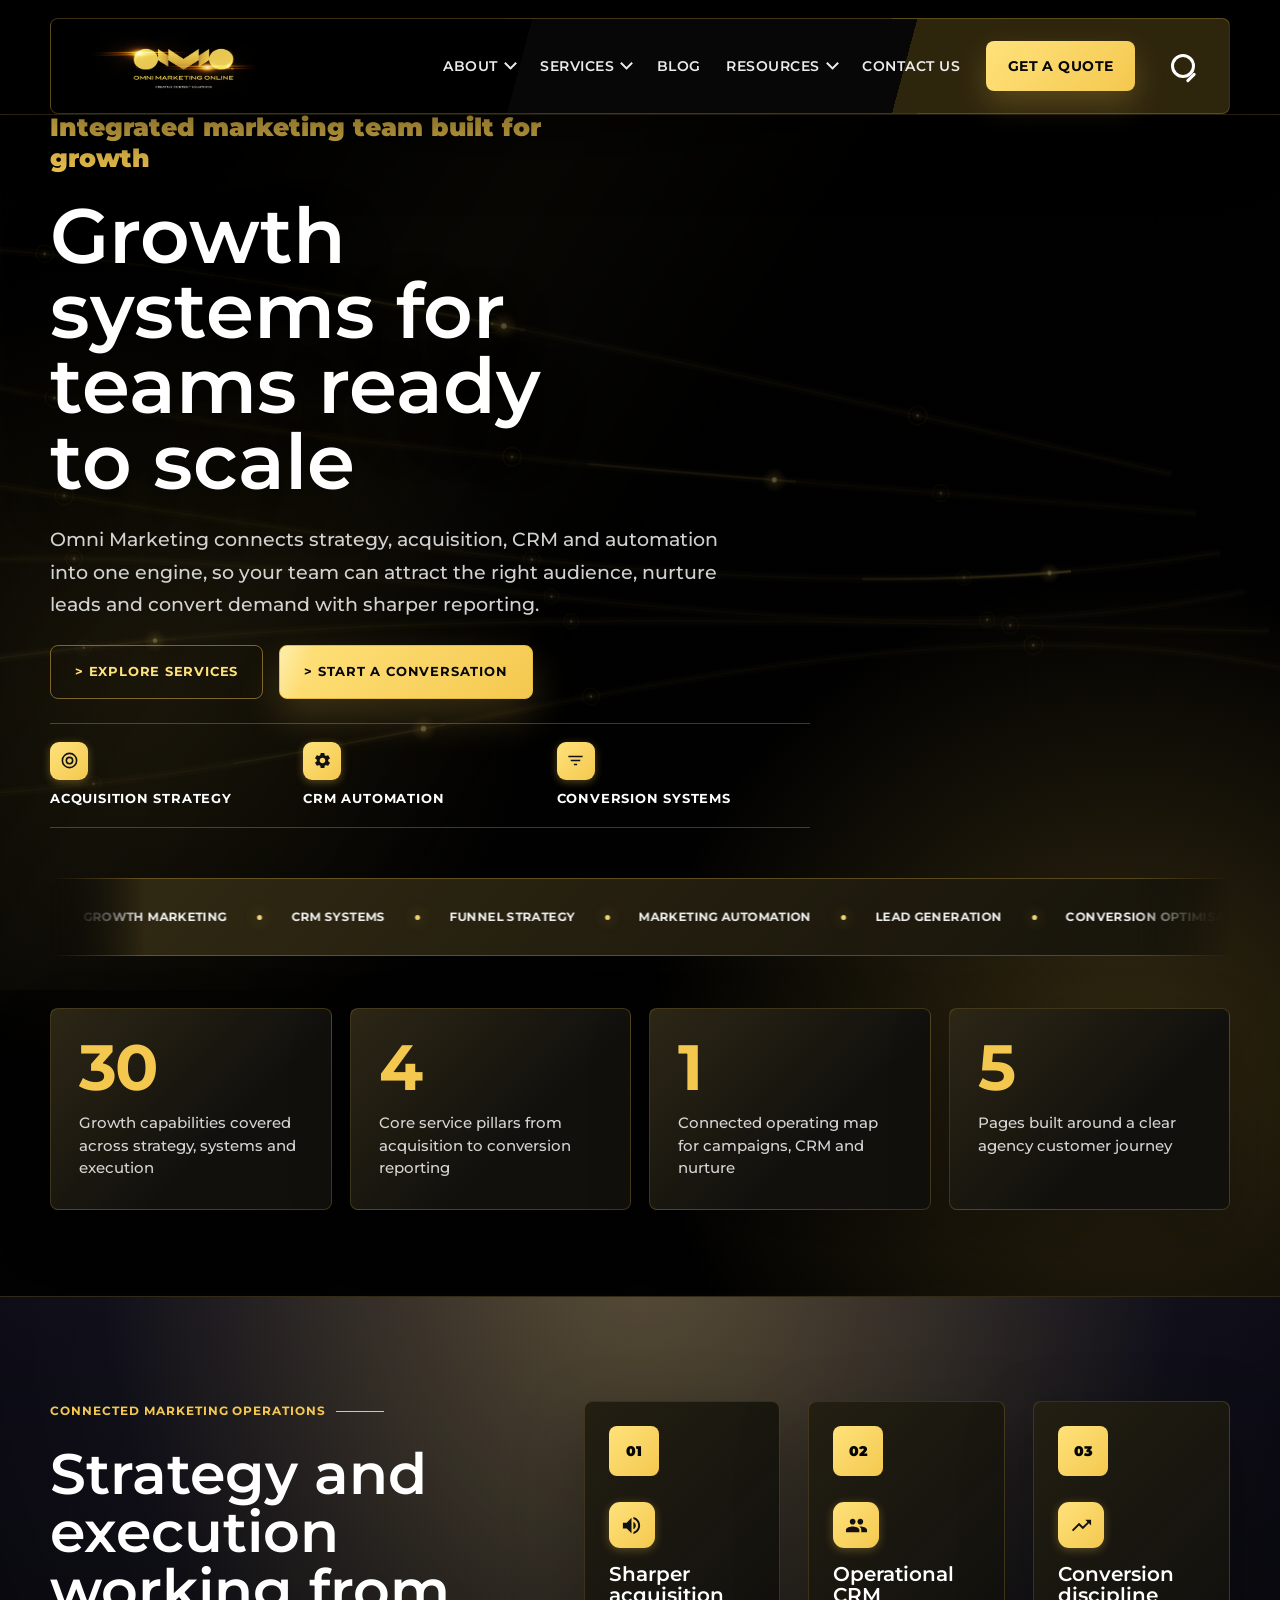
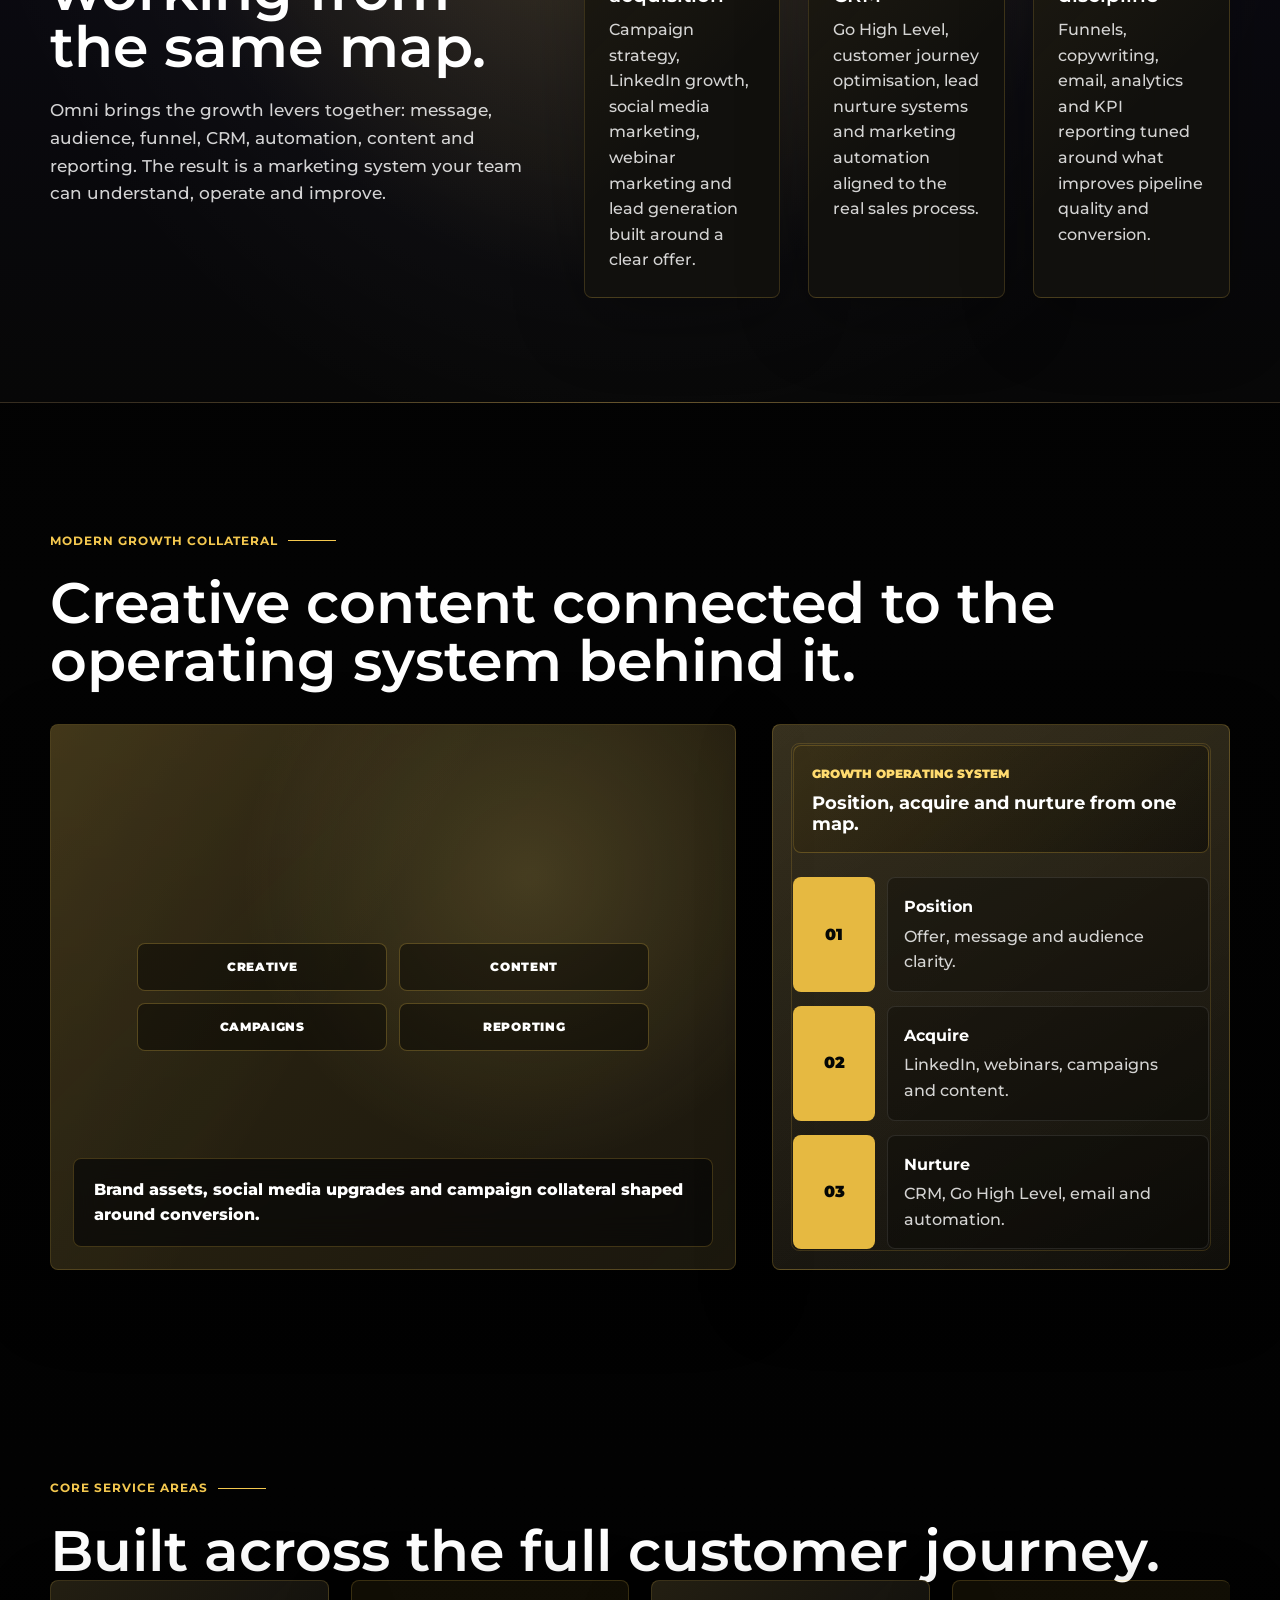
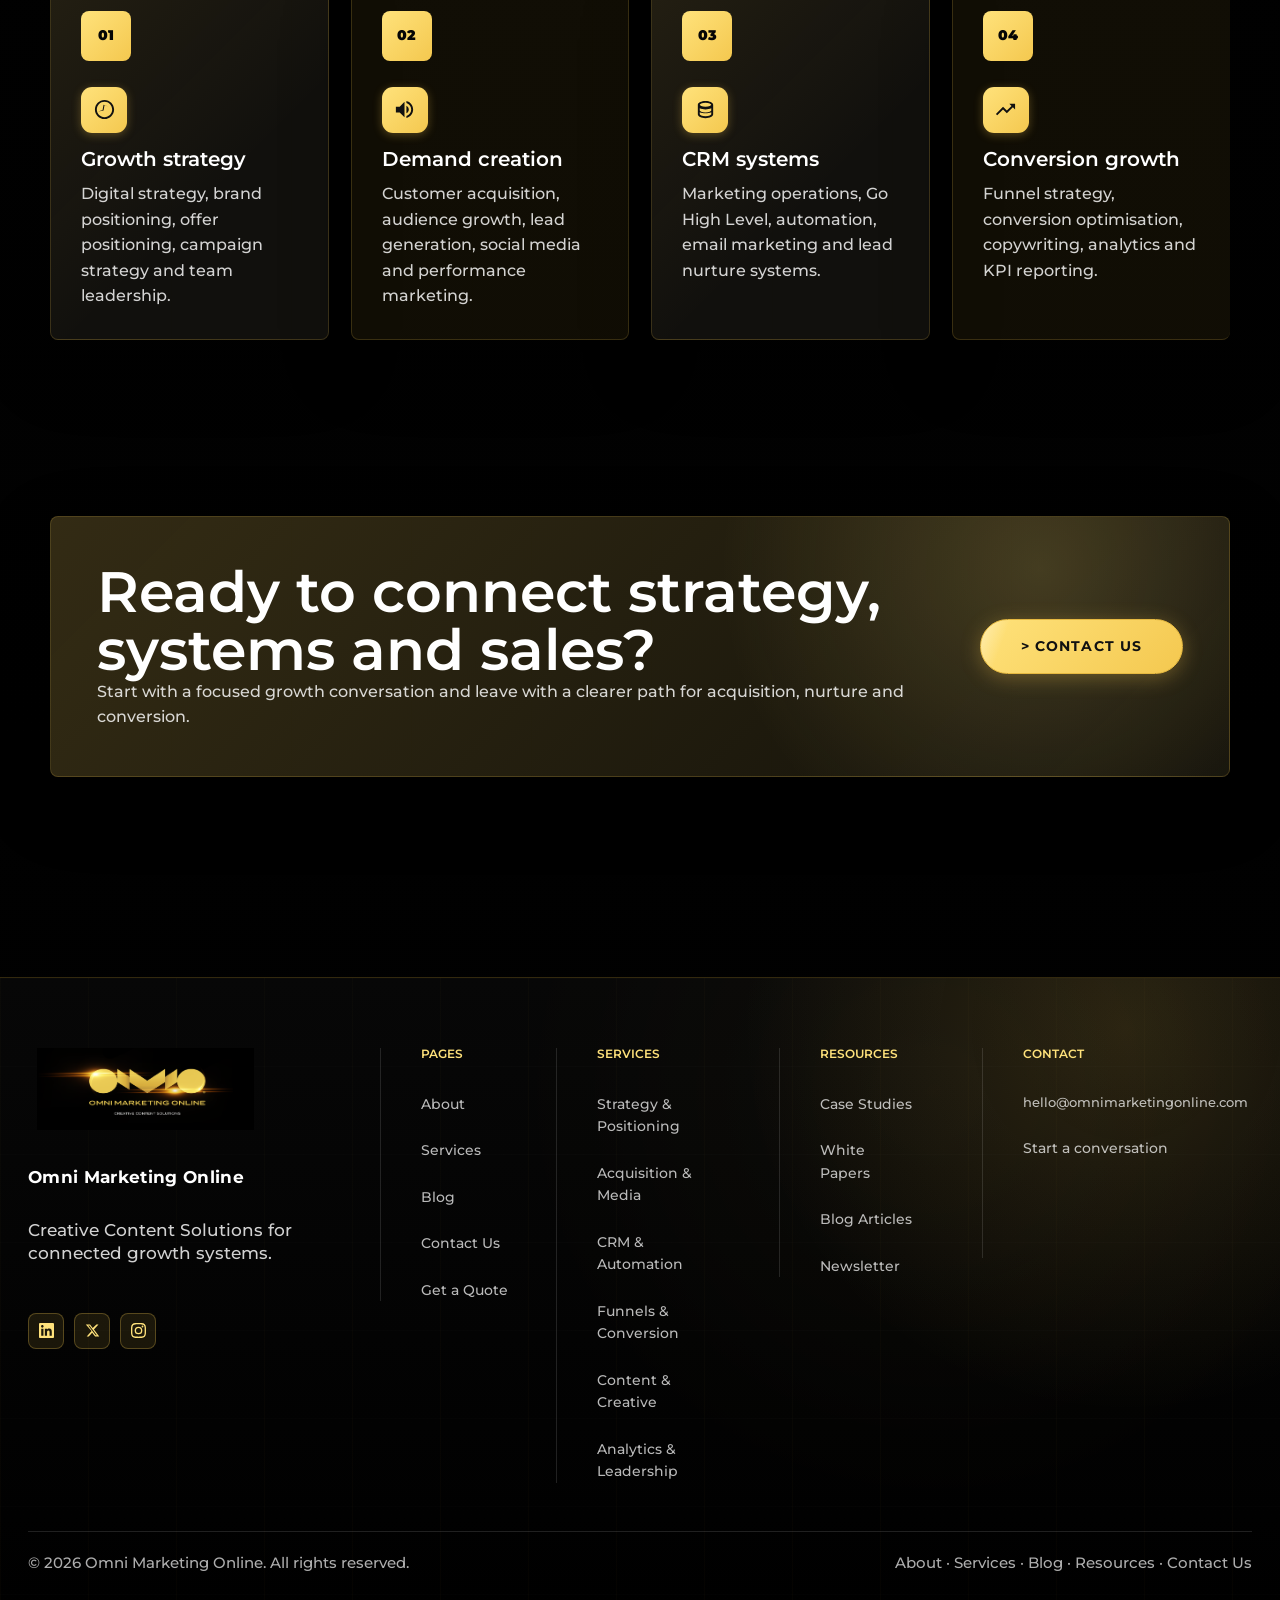
==== commit 8342645b: "Add mobile hamburger navigation" ====
--- a/index.html
+++ b/index.html
@@ -5,7 +5,7 @@
     <meta name="viewport" content="width=device-width, initial-scale=1">
     <title>Omni Marketing | Growth systems for teams ready to scale</title>
     <meta name="description" content="Omni Marketing builds connected growth systems across acquisition, CRM, automation, funnels, content and reporting.">
-    <link rel="stylesheet" href="styles.css?v=31">
+    <link rel="stylesheet" href="styles.css?v=33">
   </head>
   <body>
     <div class="page-shell">
@@ -342,6 +342,6 @@
         </div>
       </footer>
     </div>
-    <script src="script.js?v=31"></script>
+    <script src="script.js?v=33"></script>
   </body>
 </html>
--- a/styles.css
+++ b/styles.css
@@ -5643,3 +5643,214 @@
     font-size: 0.8rem;
   }
 }
+
+/* v32: explicit mobile hamburger menu. */
+.nav-toggle {
+  cursor: pointer;
+}
+
+.nav-toggle span {
+  pointer-events: none;
+}
+
+@media (min-width: 901px) {
+  .nav-toggle {
+    display: none !important;
+  }
+}
+
+@media (max-width: 900px) {
+  .nav-wrap {
+    grid-template-columns: minmax(0, 1fr) auto !important;
+    align-items: center;
+    gap: 12px;
+  }
+
+  .nav-toggle {
+    position: relative !important;
+    display: inline-grid !important;
+    place-items: center;
+    justify-self: end;
+    width: 48px;
+    height: 48px;
+    margin: 0 !important;
+    padding: 0;
+    border: 1px solid rgba(244, 200, 79, 0.48);
+    border-radius: 12px;
+    color: var(--intero-gold-2);
+    background: rgba(0, 0, 0, 0.62);
+    box-shadow: inset 0 0 0 1px rgba(255, 226, 123, 0.08), 0 12px 30px rgba(0, 0, 0, 0.28);
+  }
+
+  .nav-toggle:hover,
+  .nav-toggle:focus-visible {
+    border-color: rgba(255, 226, 123, 0.76);
+    background: rgba(244, 200, 79, 0.14);
+    outline: none;
+  }
+
+  .nav-toggle::before,
+  .nav-toggle::after {
+    content: "";
+    position: absolute;
+    left: 13px;
+    right: 13px;
+    top: 23px;
+    height: 2px;
+    border-radius: 999px;
+    background: currentColor;
+    opacity: 0;
+    transform: rotate(0);
+    transition: opacity 0.16s ease, transform 0.22s ease;
+  }
+
+  .nav-toggle span {
+    position: absolute;
+    left: 13px;
+    right: 13px;
+    width: auto !important;
+    height: 2px;
+    margin: 0 !important;
+    border-radius: 999px;
+    background: currentColor;
+    transition: top 0.22s ease, transform 0.22s ease, opacity 0.16s ease;
+  }
+
+  .nav-toggle span:nth-child(1) {
+    top: 15px;
+  }
+
+  .nav-toggle span:nth-child(2) {
+    top: 23px;
+  }
+
+  .nav-toggle span:nth-child(3) {
+    top: 31px;
+  }
+
+  .nav-toggle[aria-expanded="true"] span:nth-child(1) {
+    opacity: 0;
+  }
+
+  .nav-toggle[aria-expanded="true"] span,
+  .nav-toggle.is-open span,
+  .nav-wrap:has(.site-nav.is-open) .nav-toggle span {
+    opacity: 0 !important;
+    visibility: hidden;
+  }
+
+  .nav-toggle.is-open span:nth-child(1) {
+    opacity: 0;
+  }
+
+  .nav-wrap:has(.site-nav.is-open) .nav-toggle span:nth-child(1) {
+    opacity: 0;
+  }
+
+  .nav-toggle[aria-expanded="true"] span:nth-child(2) {
+    opacity: 0;
+  }
+
+  .nav-toggle.is-open span:nth-child(2) {
+    opacity: 0;
+  }
+
+  .nav-wrap:has(.site-nav.is-open) .nav-toggle span:nth-child(2) {
+    opacity: 0;
+  }
+
+  .nav-toggle[aria-expanded="true"] span:nth-child(3) {
+    opacity: 0;
+  }
+
+  .nav-toggle.is-open span:nth-child(3) {
+    opacity: 0;
+  }
+
+  .nav-wrap:has(.site-nav.is-open) .nav-toggle span:nth-child(3) {
+    opacity: 0;
+  }
+
+  .nav-toggle[aria-expanded="true"]::before,
+  .nav-toggle.is-open::before,
+  .nav-wrap:has(.site-nav.is-open) .nav-toggle::before {
+    opacity: 1;
+    transform: rotate(45deg);
+  }
+
+  .nav-toggle[aria-expanded="true"]::after,
+  .nav-toggle.is-open::after,
+  .nav-wrap:has(.site-nav.is-open) .nav-toggle::after {
+    opacity: 1;
+    transform: rotate(-45deg);
+  }
+
+  .site-nav {
+    grid-column: 1 / -1;
+    display: none !important;
+    grid-template-columns: repeat(2, minmax(0, 1fr)) !important;
+    gap: 8px !important;
+    width: 100%;
+    margin-top: 8px;
+    padding: 12px !important;
+    border: 1px solid rgba(244, 200, 79, 0.26) !important;
+    border-radius: 14px !important;
+    background:
+      radial-gradient(circle at 80% 0%, rgba(244, 200, 79, 0.16), transparent 18rem),
+      rgba(0, 0, 0, 0.96) !important;
+    box-shadow: 0 24px 60px rgba(0, 0, 0, 0.42);
+  }
+
+  .site-nav.is-open {
+    display: grid !important;
+  }
+
+  .site-nav > a,
+  .site-nav > .nav-dropdown,
+  .nav-search {
+    min-width: 0;
+    width: 100%;
+  }
+
+  .site-nav .nav-link,
+  .site-nav summary.nav-link,
+  .site-nav .nav-cta,
+  .nav-search-button {
+    justify-content: center;
+    width: 100%;
+    min-height: 44px;
+    padding: 10px 10px !important;
+    border: 1px solid rgba(244, 200, 79, 0.22) !important;
+    border-radius: 10px !important;
+    color: #fff;
+    background: rgba(255, 255, 255, 0.035) !important;
+    text-align: center;
+    white-space: normal;
+  }
+
+  .site-nav .nav-cta,
+  .nav-search {
+    grid-column: 1 / -1;
+  }
+
+  .site-nav .nav-cta {
+    border-color: transparent !important;
+    color: #111 !important;
+    background: linear-gradient(135deg, #ffe27b, #f4c84f) !important;
+    box-shadow: 0 10px 24px rgba(244, 200, 79, 0.22);
+  }
+}
+
+@media (max-width: 480px) {
+  .nav-toggle {
+    width: 46px;
+    height: 46px;
+  }
+
+  .site-nav .nav-link,
+  .site-nav summary.nav-link,
+  .site-nav .nav-cta,
+  .nav-search-button {
+    font-size: 0.7rem;
+  }
+}
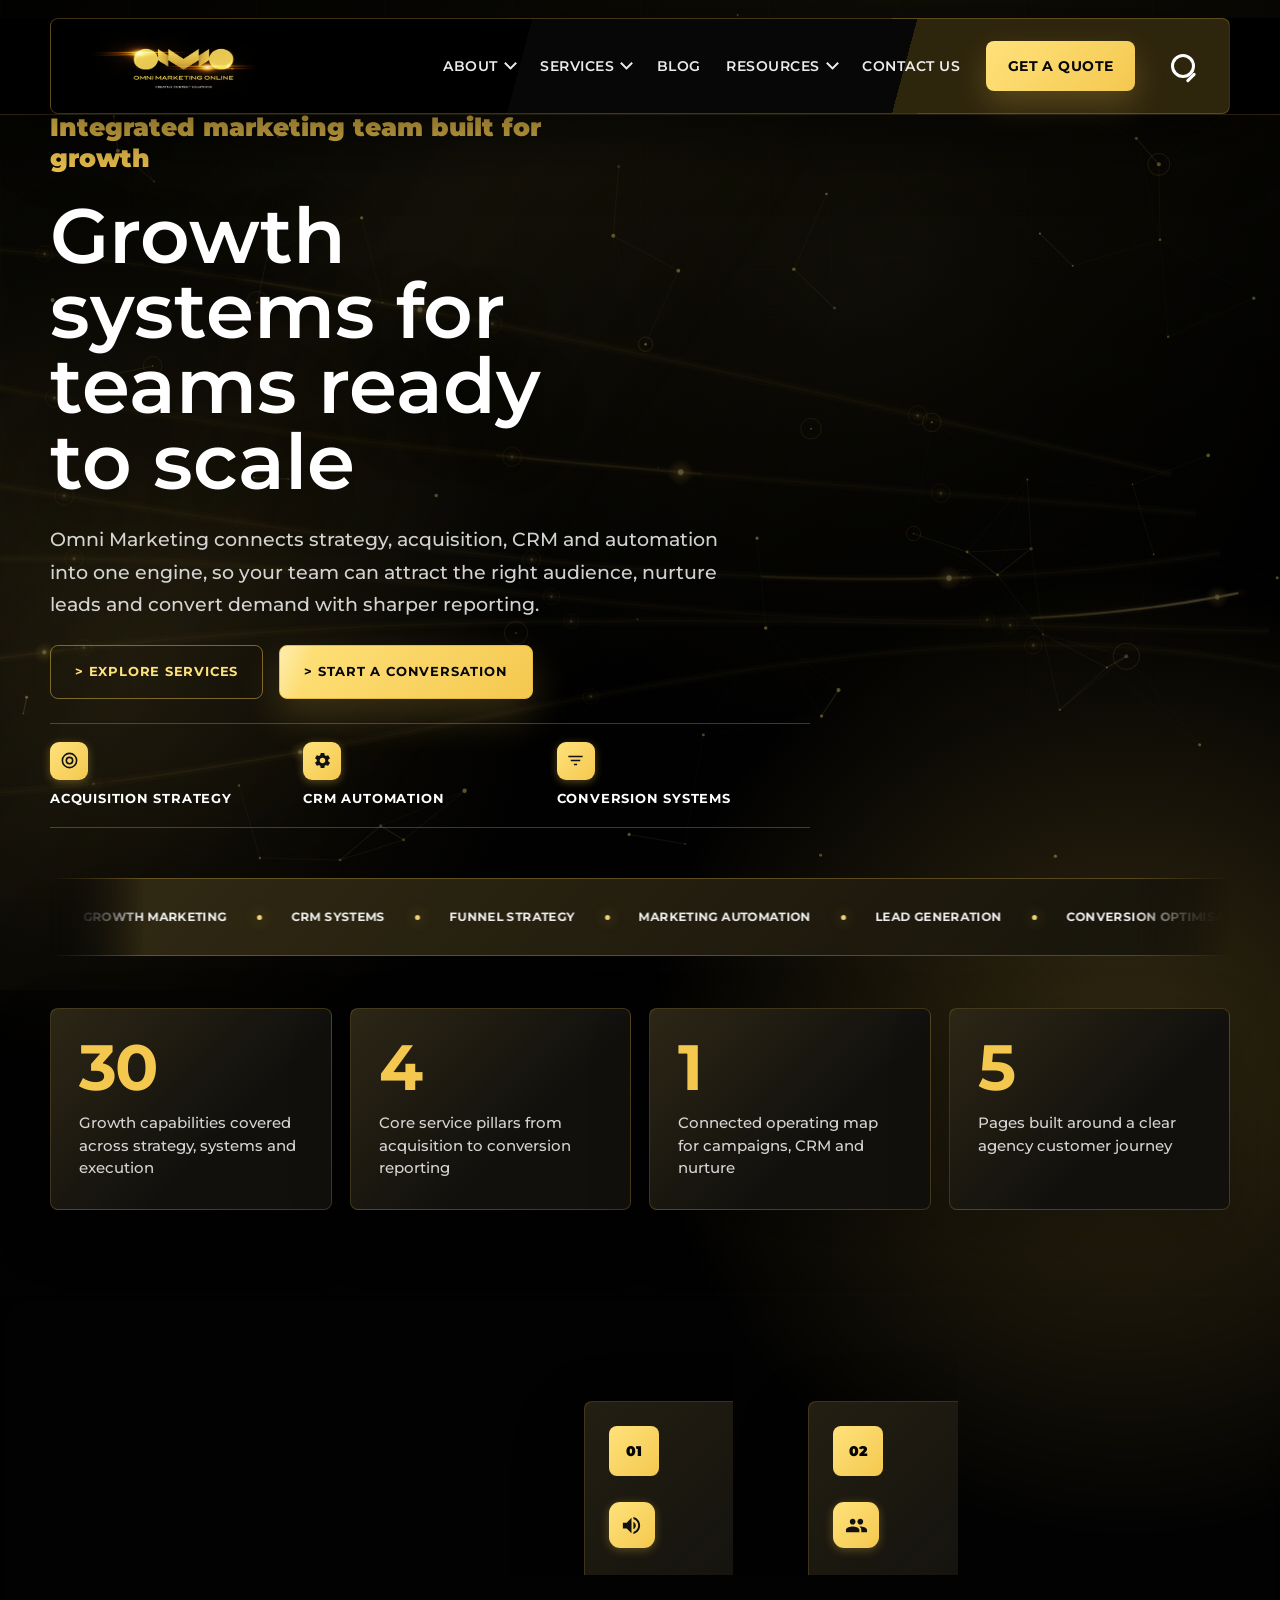
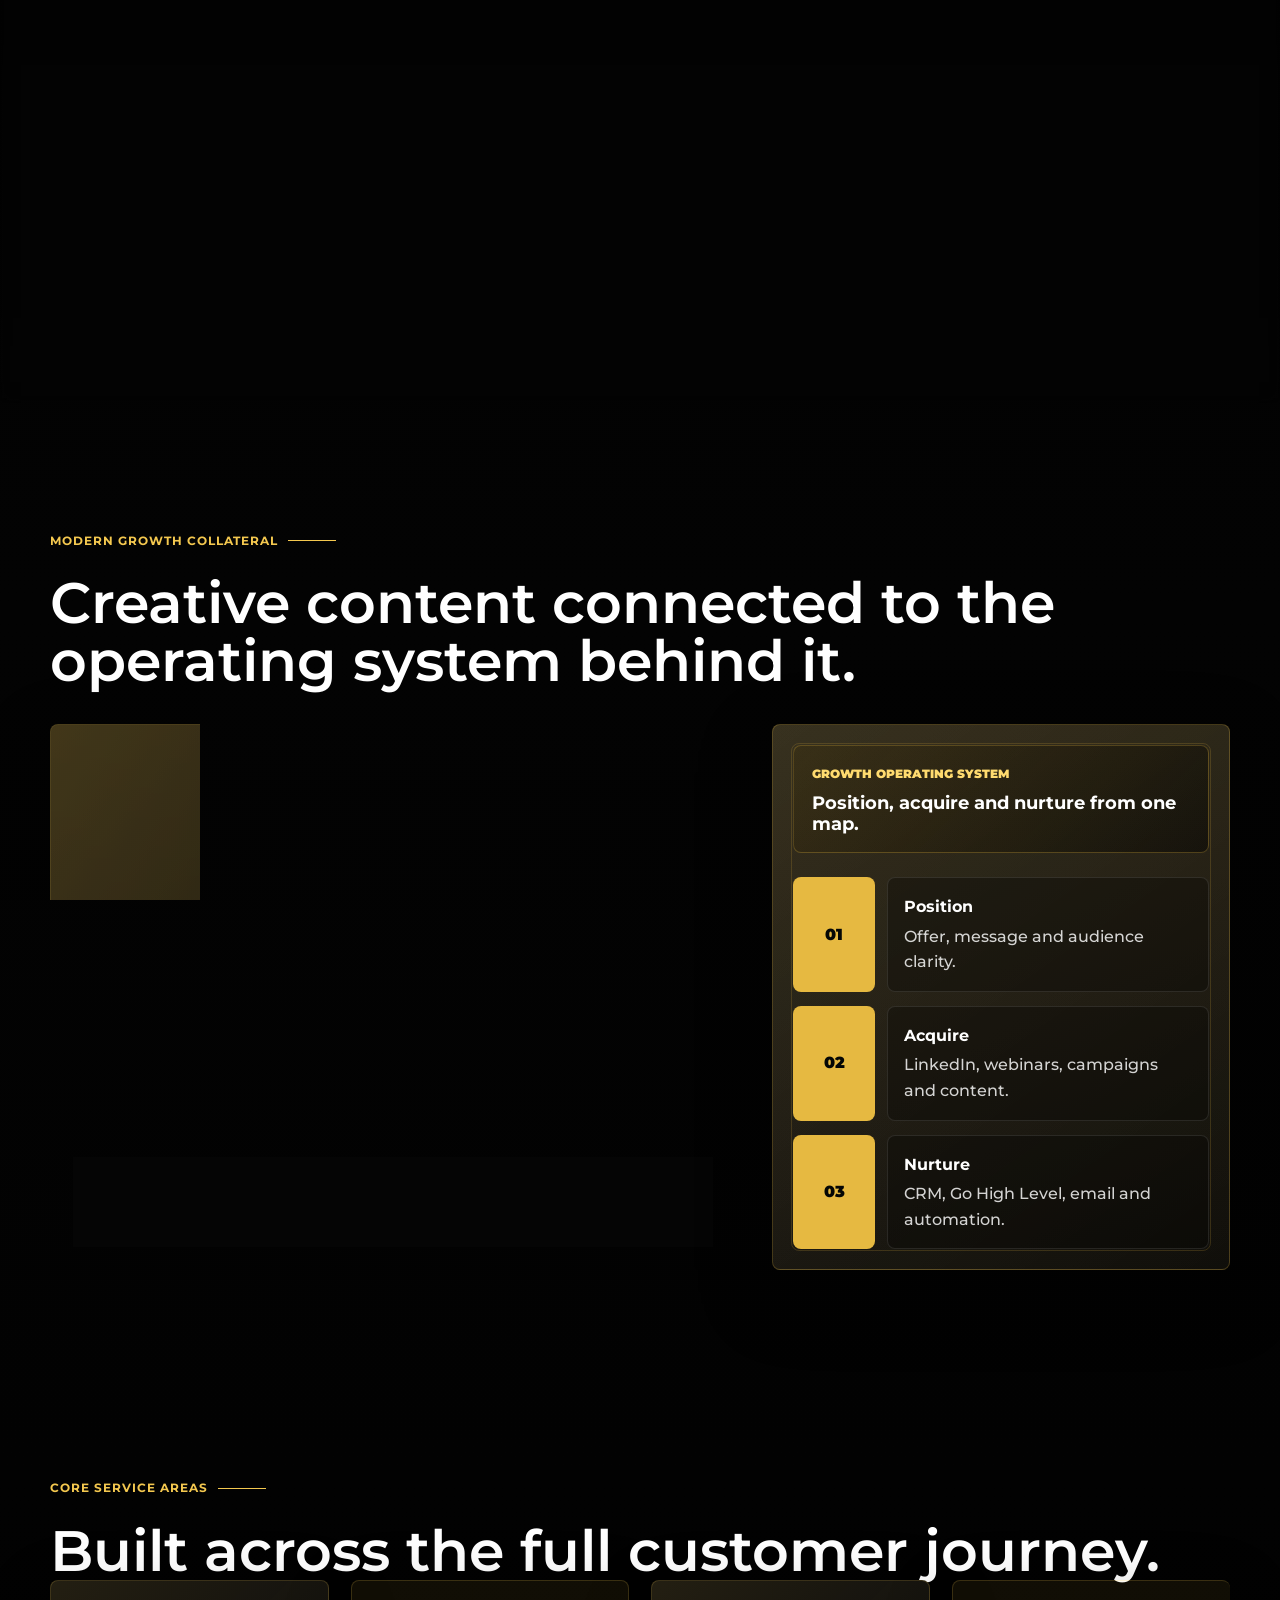
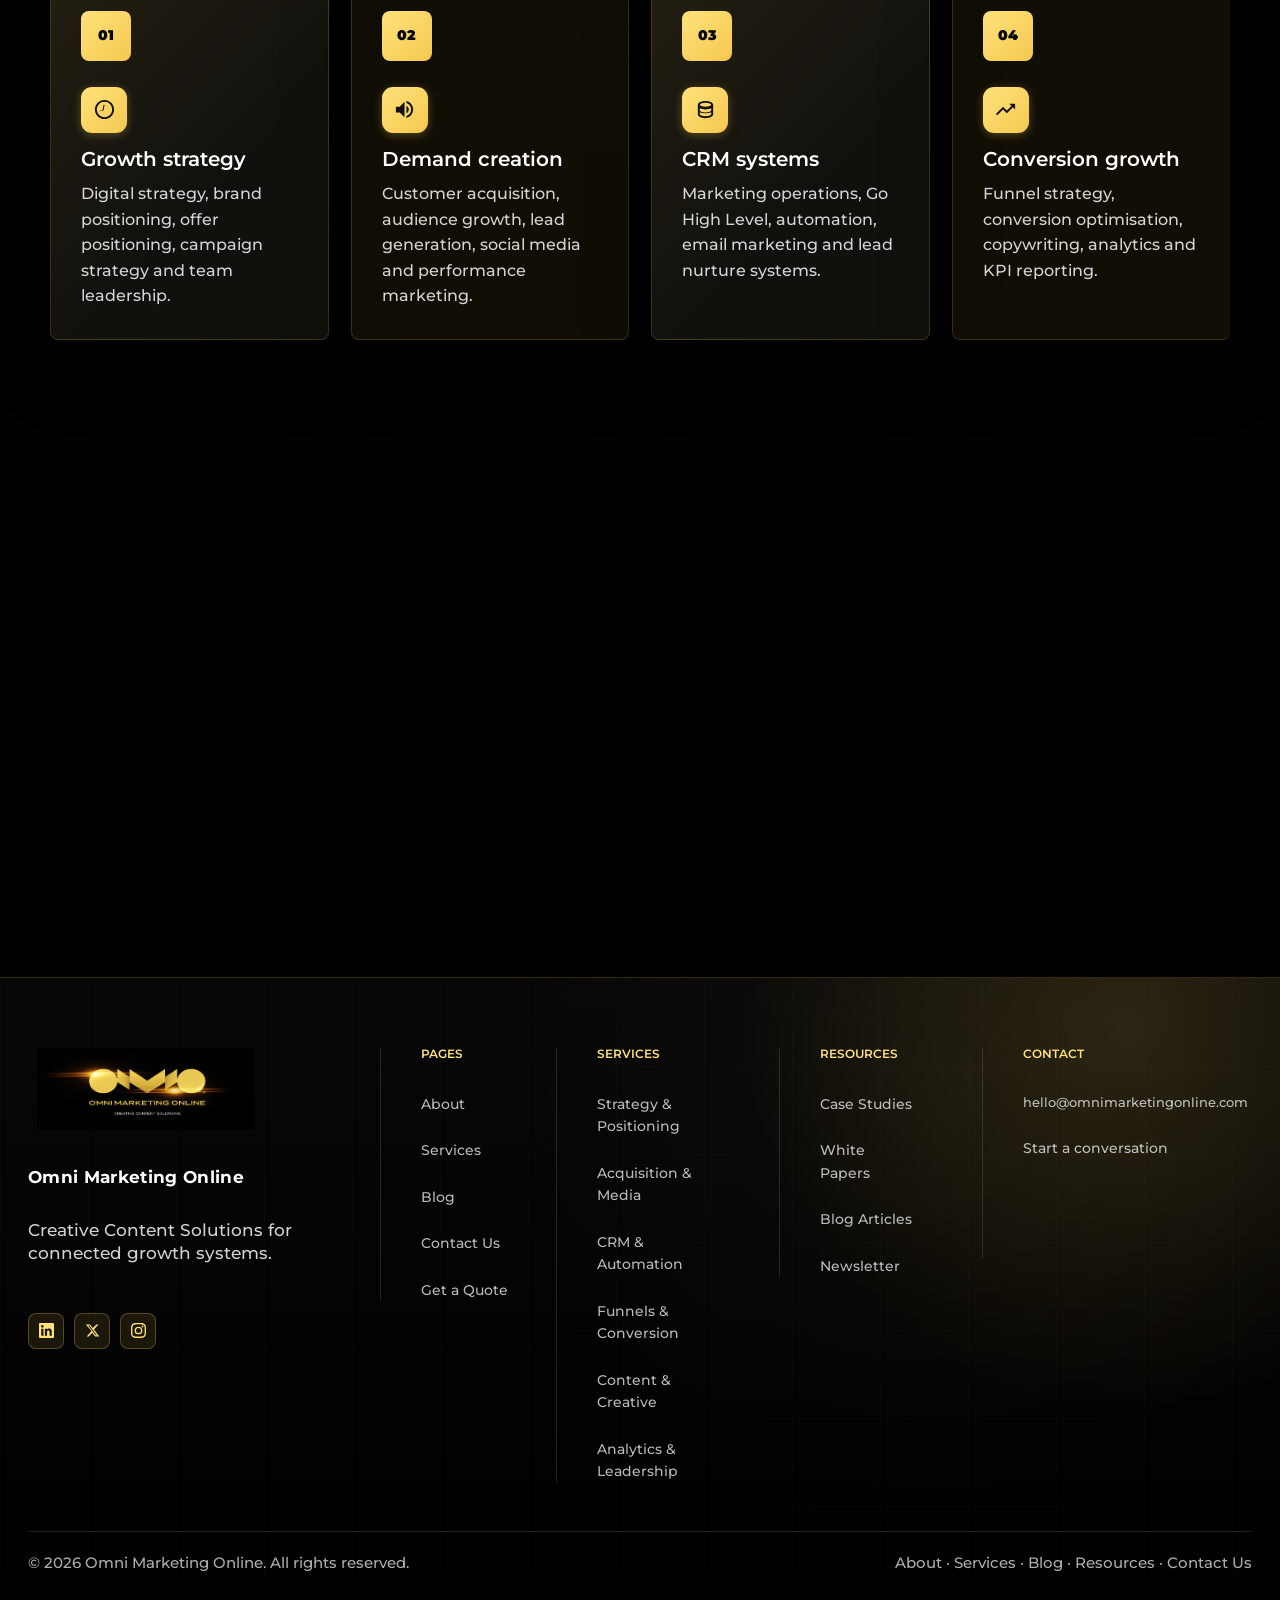
==== commit 203bed63: "Add interactive canvas background" ====
--- a/index.html
+++ b/index.html
@@ -5,7 +5,7 @@
     <meta name="viewport" content="width=device-width, initial-scale=1">
     <title>Omni Marketing | Growth systems for teams ready to scale</title>
     <meta name="description" content="Omni Marketing builds connected growth systems across acquisition, CRM, automation, funnels, content and reporting.">
-    <link rel="stylesheet" href="styles.css?v=33">
+    <link rel="stylesheet" href="styles.css?v=34">
   </head>
   <body>
     <div class="page-shell">
@@ -342,6 +342,6 @@
         </div>
       </footer>
     </div>
-    <script src="script.js?v=33"></script>
+    <script src="script.js?v=34"></script>
   </body>
 </html>
--- a/styles.css
+++ b/styles.css
@@ -5854,3 +5854,39 @@
     font-size: 0.7rem;
   }
 }
+
+/* v34: site-wide HTML5 network background inspired by the requested canvas reference. */
+.omni-network-bg {
+  position: fixed;
+  inset: 0;
+  z-index: 0;
+  width: 100%;
+  height: 100%;
+  pointer-events: none;
+  opacity: 0.56;
+  mix-blend-mode: screen;
+  filter: saturate(1.14);
+}
+
+.page-shell {
+  isolation: isolate;
+}
+
+main,
+.site-footer {
+  position: relative;
+  z-index: 1;
+}
+
+@media (max-width: 900px) {
+  .omni-network-bg {
+    opacity: 0.42;
+  }
+}
+
+@media (prefers-reduced-motion: reduce) {
+  .omni-network-bg {
+    opacity: 0.22;
+    mix-blend-mode: normal;
+  }
+}
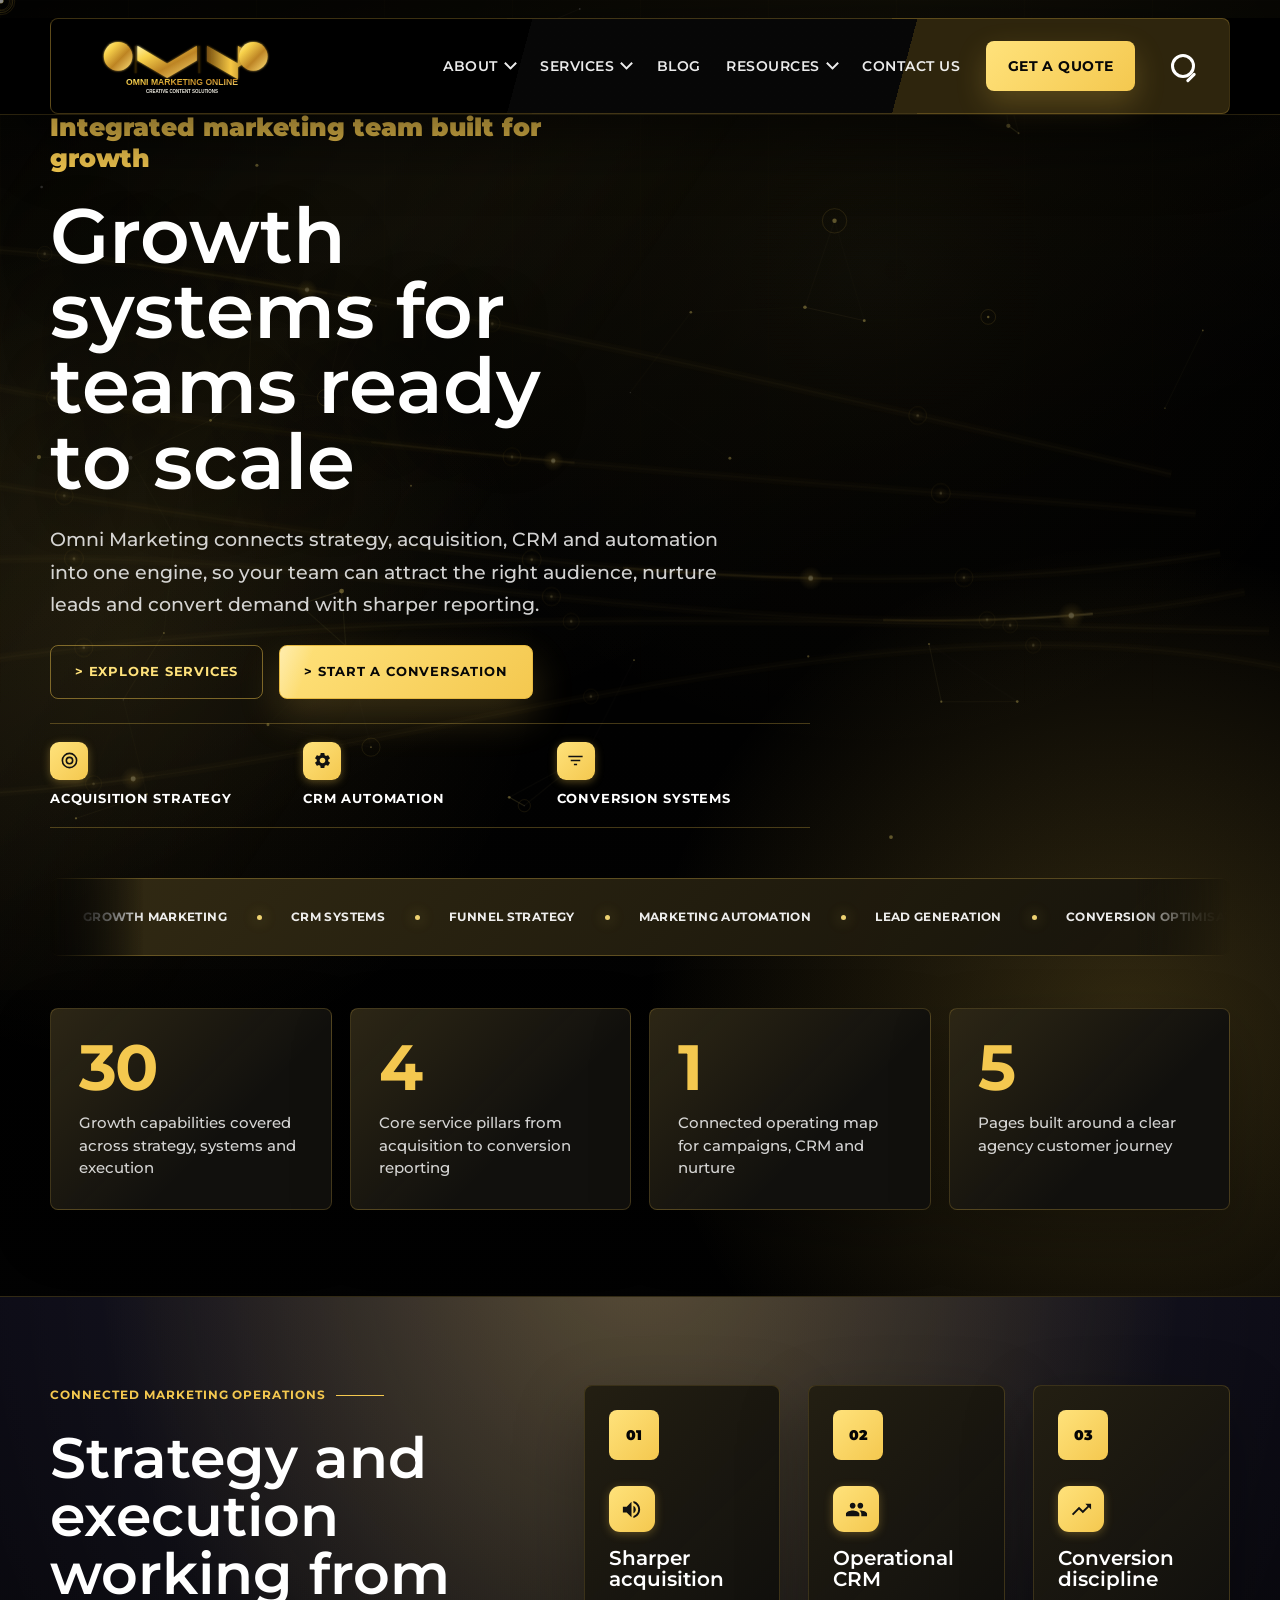
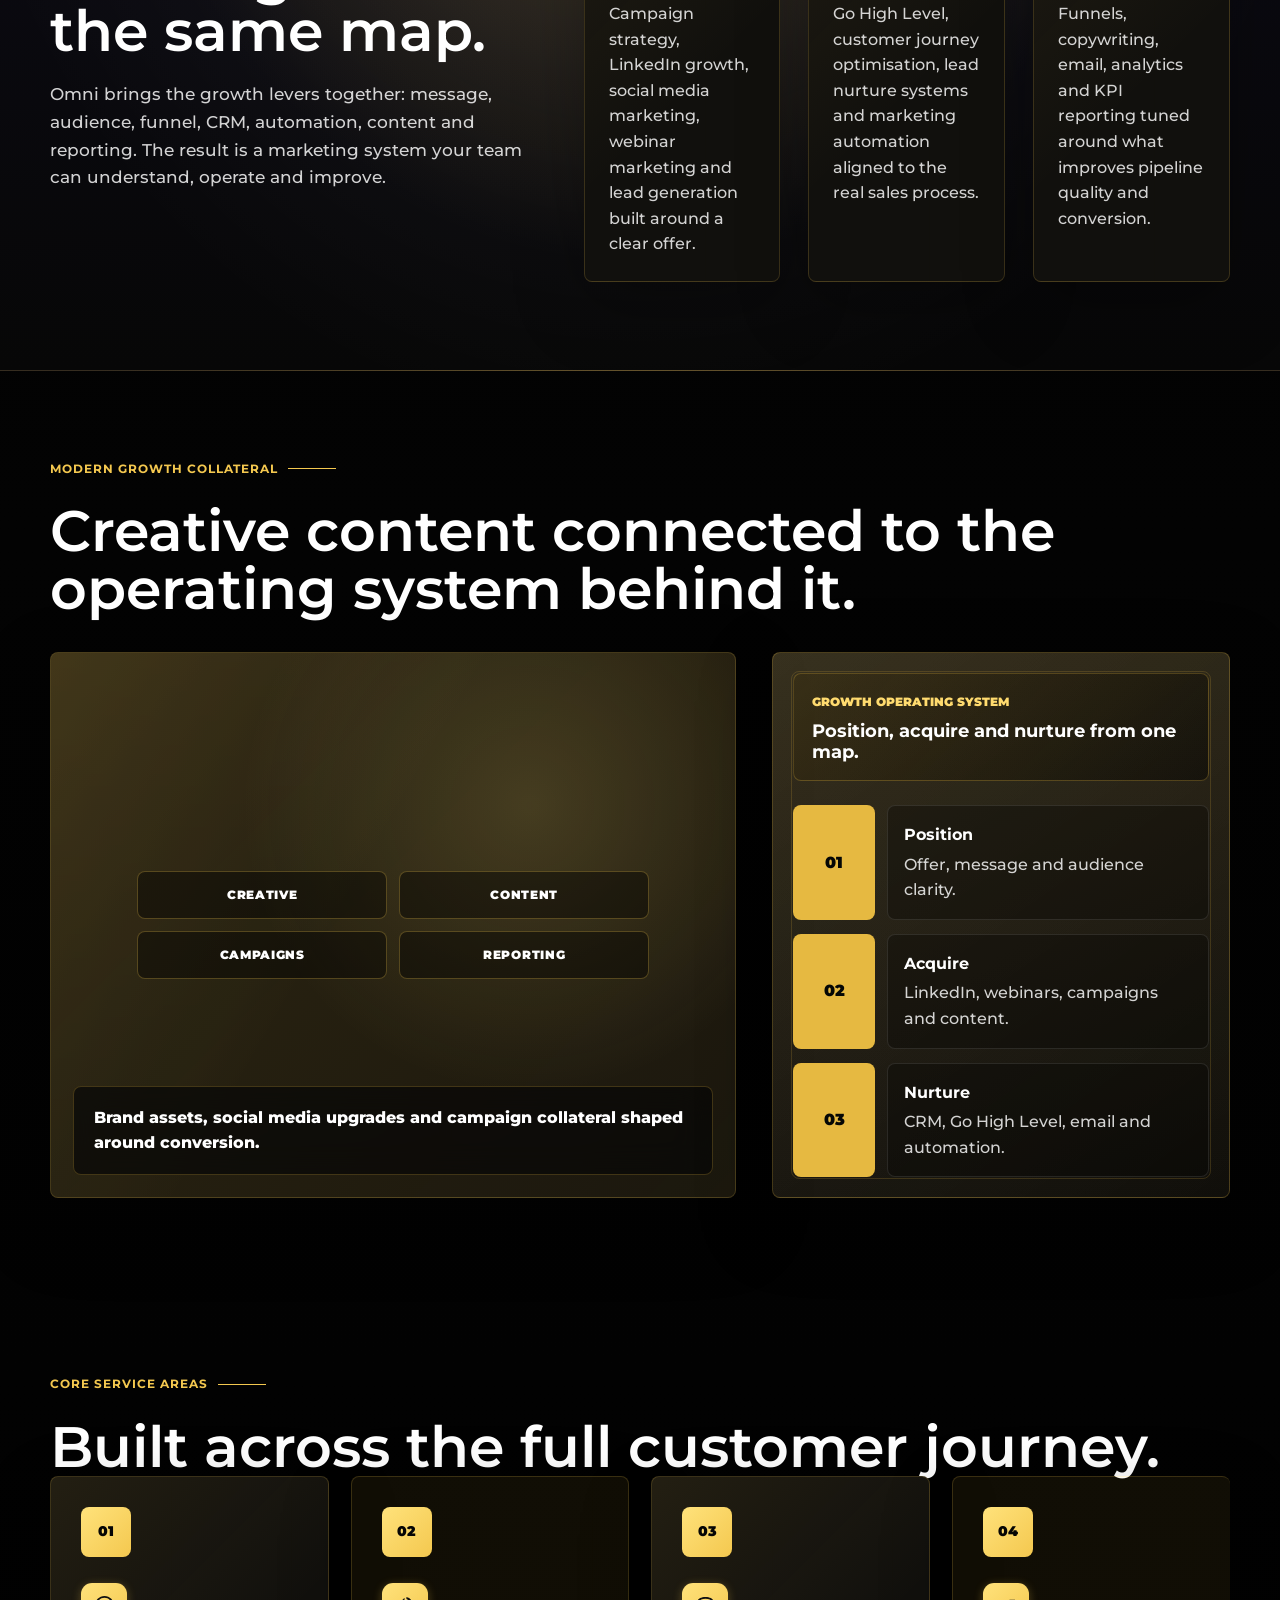
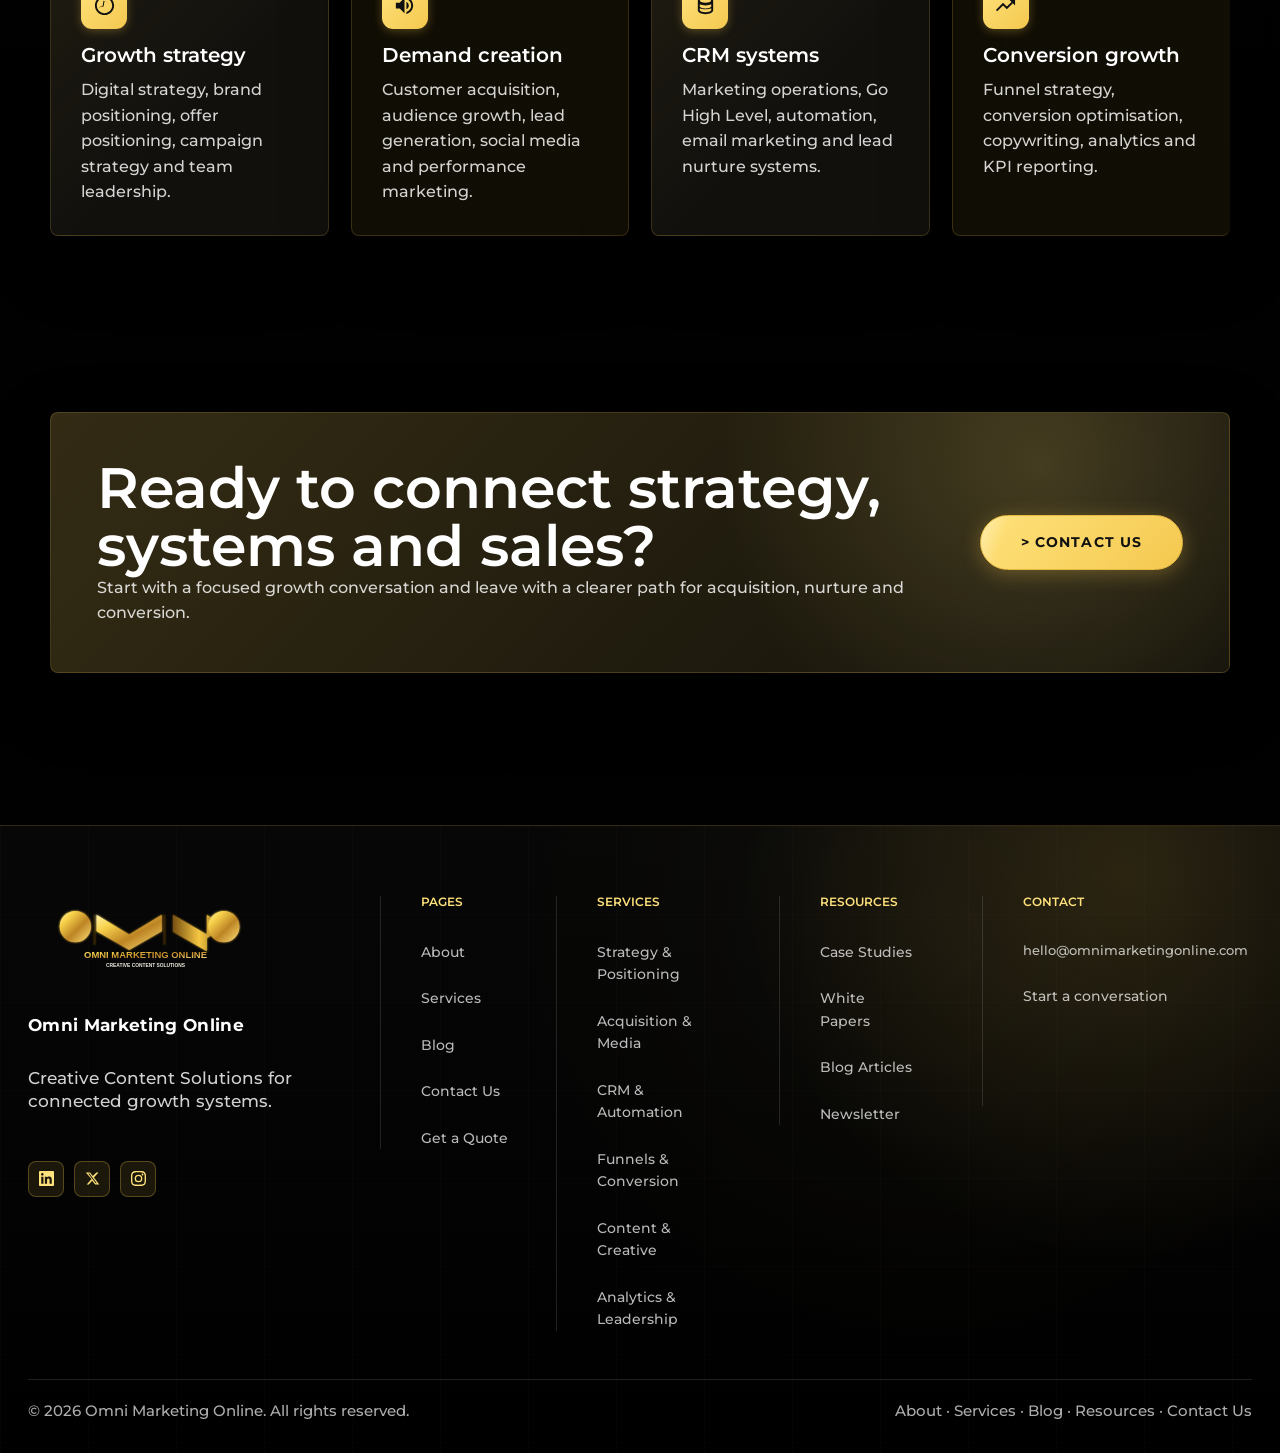
==== commit 79386012: "Refine site spacing and asset references" ====
--- a/index.html
+++ b/index.html
@@ -5,14 +5,15 @@
     <meta name="viewport" content="width=device-width, initial-scale=1">
     <title>Omni Marketing | Growth systems for teams ready to scale</title>
     <meta name="description" content="Omni Marketing builds connected growth systems across acquisition, CRM, automation, funnels, content and reporting.">
-    <link rel="stylesheet" href="styles.css?v=34">
+    <link rel="stylesheet" href="styles.css?v=36">
+    <link rel="icon" href="assets/omni-logo.svg" type="image/svg+xml">
   </head>
   <body>
     <div class="page-shell">
       <header class="site-header">
         <div class="nav-wrap">
           <a class="brand" href="index.html" aria-label="Omni Marketing home">
-            <img src="assets/omni-logo.svg" data-logo-png="assets/omni-logo-black.png" alt="Omni Marketing Online">
+            <img src="assets/omni-logo.svg" alt="Omni Marketing Online">
           </a>
           <button class="nav-toggle" type="button" aria-label="Open navigation" aria-expanded="false" data-menu-toggle>
             <span></span><span></span><span></span>
@@ -290,7 +291,7 @@
         <div class="footer-wrap">
           <section class="footer-brand-block">
             <a class="footer-brand" href="index.html" aria-label="Omni Marketing home">
-              <img class="footer-logo" src="assets/omni-logo.svg" data-logo-png="assets/omni-logo-black.png" alt="Omni Marketing Online">
+              <img class="footer-logo" src="assets/omni-logo.svg" alt="Omni Marketing Online">
             </a>
             <p>Omni Marketing Online</p>
             <p>Creative Content Solutions for connected growth systems.</p>
@@ -342,6 +343,6 @@
         </div>
       </footer>
     </div>
-    <script src="script.js?v=34"></script>
+    <script src="script.js?v=36"></script>
   </body>
 </html>
--- a/styles.css
+++ b/styles.css
@@ -4438,124 +4438,17 @@
 }
 
 .mega-icon::before,
-.mega-icon::after,
-.service-icon::before,
-.service-icon::after,
-.placeholder-icon::before,
-.placeholder-icon::after {
+.mega-icon::after {
   content: "";
   position: absolute;
 }
 
-.icon-strategy::before {
-  inset: 8px;
-  border: 2px solid currentColor;
-  border-radius: 50%;
-}
-
-.icon-strategy::after {
-  left: 50%;
-  top: 50%;
-  width: 6px;
-  height: 6px;
-  border-radius: 50%;
-  background: currentColor;
-  transform: translate(-50%, -50%);
-}
-
-.icon-acquisition::before {
-  left: 8px;
-  top: 9px;
-  width: 6px;
-  height: 6px;
-  border-radius: 50%;
-  background: currentColor;
-  box-shadow: 10px 5px 0 currentColor, 18px 15px 0 currentColor;
-}
-
-.icon-acquisition::after {
-  left: 9px;
-  top: 19px;
+.service-icon svg,
+.placeholder-icon svg {
   width: 20px;
-  height: 2px;
-  border-radius: 999px;
-  background: currentColor;
-  transform: rotate(25deg);
-}
-
-.icon-automation::before {
-  left: 8px;
-  right: 8px;
-  top: 9px;
-  bottom: 9px;
-  border: 2px solid currentColor;
-  border-radius: 5px;
-}
-
-.icon-automation::after {
-  left: 13px;
-  right: 13px;
-  top: 14px;
-  height: 2px;
-  background: currentColor;
-  box-shadow: 0 5px 0 currentColor, 0 10px 0 currentColor;
-}
-
-.icon-conversion::before {
-  left: 8px;
-  top: 9px;
-  width: 22px;
-  height: 10px;
-  border: 2px solid currentColor;
-  border-bottom: 0;
-  transform: skewX(-12deg);
-}
-
-.icon-conversion::after {
-  left: 15px;
-  top: 18px;
-  width: 8px;
-  height: 12px;
-  border-left: 2px solid currentColor;
-  border-right: 2px solid currentColor;
-}
-
-.icon-content::before {
-  left: 8px;
-  top: 17px;
-  width: 22px;
-  height: 4px;
-  border-radius: 999px;
-  background: currentColor;
-  transform: rotate(-35deg);
-}
-
-.icon-content::after {
-  right: 8px;
-  bottom: 8px;
-  width: 8px;
-  height: 8px;
-  border-right: 2px solid currentColor;
-  border-bottom: 2px solid currentColor;
-  transform: rotate(10deg);
-}
-
-.icon-analytics::before {
-  left: 9px;
-  bottom: 8px;
-  width: 4px;
-  height: 12px;
-  border-radius: 999px 999px 0 0;
-  background: currentColor;
-  box-shadow: 8px -5px 0 currentColor, 16px -10px 0 currentColor;
-}
-
-.icon-analytics::after {
-  left: 8px;
-  right: 8px;
-  bottom: 7px;
-  height: 2px;
-  background: currentColor;
+  height: 20px;
+  fill: #070707;
+  stroke: none;
 }
 
 .service-overview {
@@ -5890,3 +5783,87 @@
     mix-blend-mode: normal;
   }
 }
+
+/* v36: full-site spacing QA pass. */
+.site-footer {
+  margin-top: clamp(56px, 5vw, 76px);
+}
+
+@media (min-width: 901px) {
+  .page-hero {
+    min-height: clamp(430px, 48svh, 590px);
+    padding-top: 150px;
+    padding-bottom: 64px;
+  }
+
+  .section:not(.modern-hero):not(.page-hero) {
+    padding-top: 88px;
+    padding-bottom: 88px;
+  }
+
+  .section.tight {
+    padding-top: 58px;
+    padding-bottom: 72px;
+  }
+
+  .dark-band .section {
+    padding-top: 82px;
+    padding-bottom: 82px;
+  }
+}
+
+@media (max-width: 900px) {
+  .page-hero {
+    min-height: auto !important;
+    padding-top: 126px !important;
+    padding-bottom: 48px !important;
+  }
+
+  .section:not(.modern-hero):not(.page-hero) {
+    padding-top: 72px;
+    padding-bottom: 72px;
+  }
+
+  .section.tight {
+    padding-top: 48px;
+    padding-bottom: 58px;
+  }
+
+  .dark-band .section {
+    padding-top: 64px;
+    padding-bottom: 64px;
+  }
+
+  .site-footer {
+    margin-top: 48px;
+  }
+
+  .footer-wrap {
+    gap: 28px;
+  }
+
+  .showcase-visual,
+  .case-card.has-image figure {
+    min-height: clamp(280px, 74vw, 410px);
+  }
+}
+
+@media (max-width: 640px) {
+  .page-hero {
+    padding-bottom: 40px !important;
+  }
+
+  .section:not(.modern-hero):not(.page-hero) {
+    padding-top: 64px;
+    padding-bottom: 64px;
+  }
+
+  .section.tight {
+    padding-top: 42px;
+    padding-bottom: 52px;
+  }
+
+  .site-footer {
+    margin-top: 40px;
+  }
+}
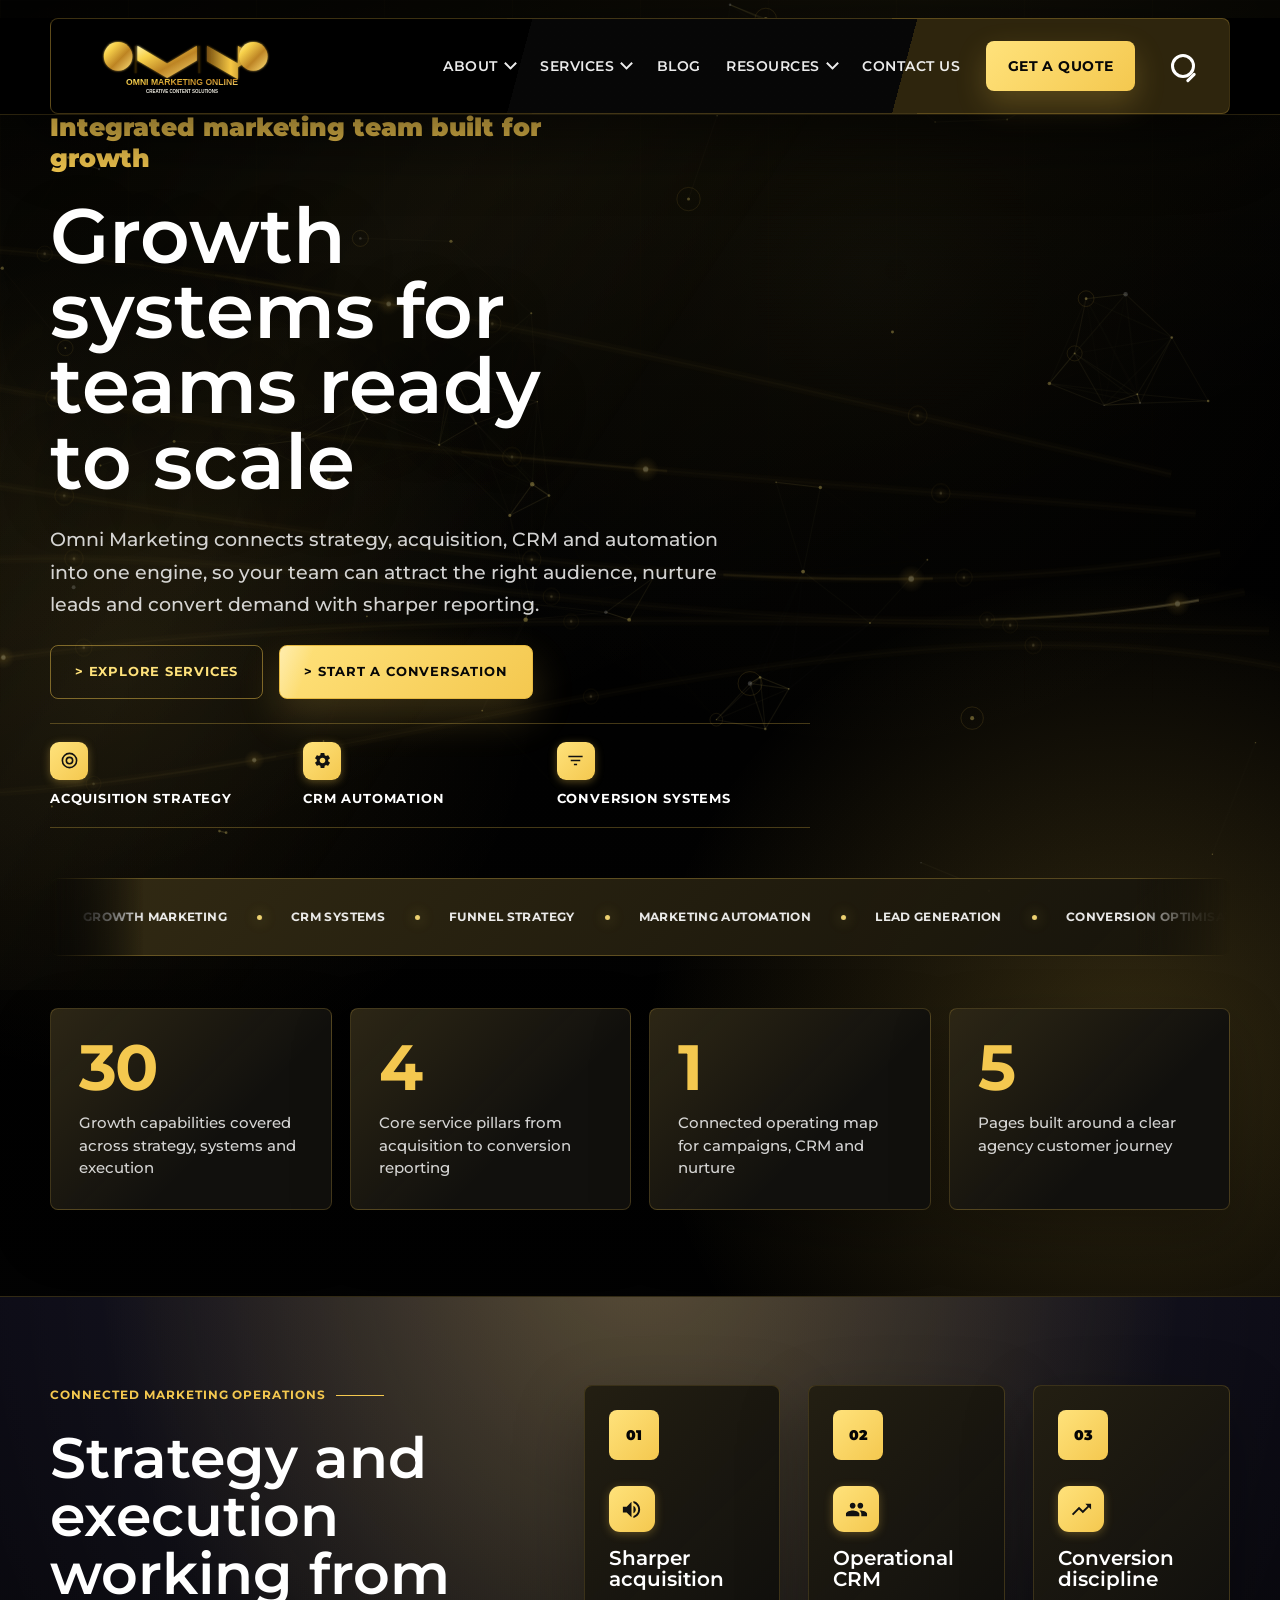
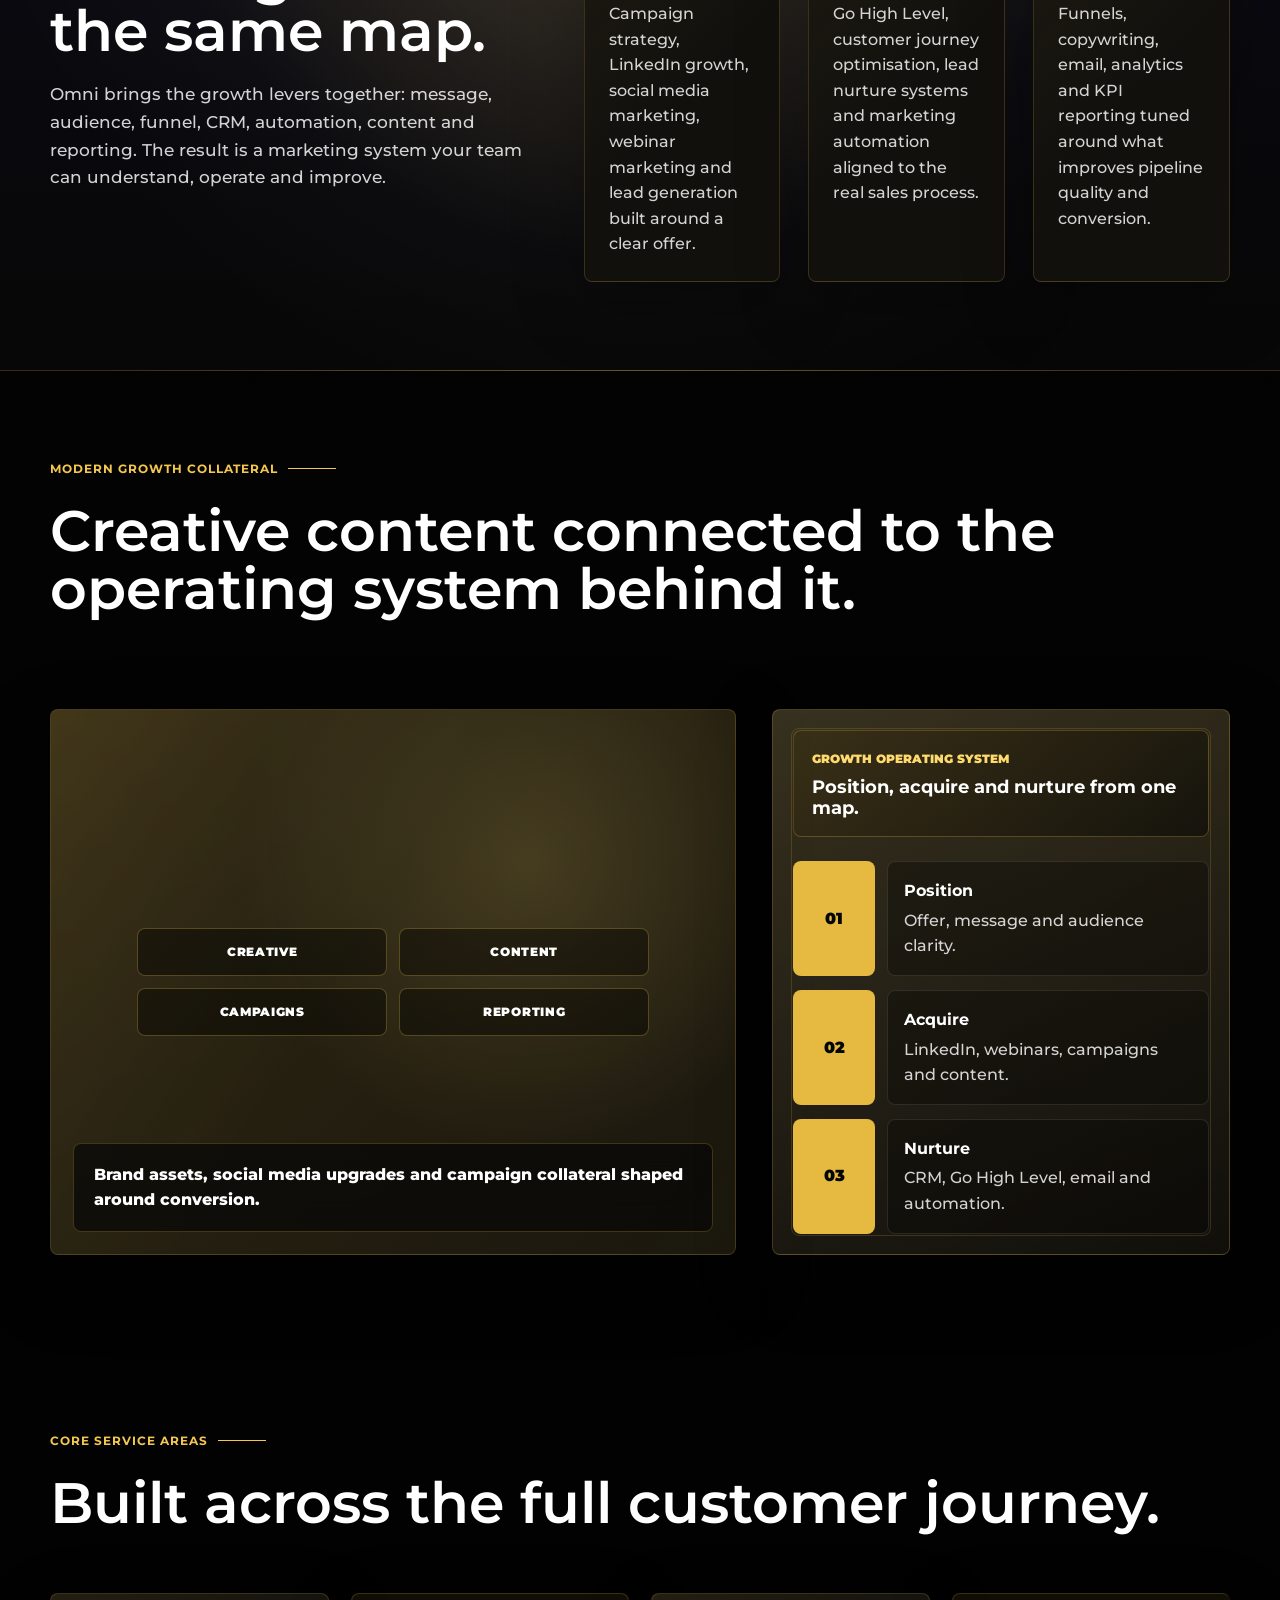
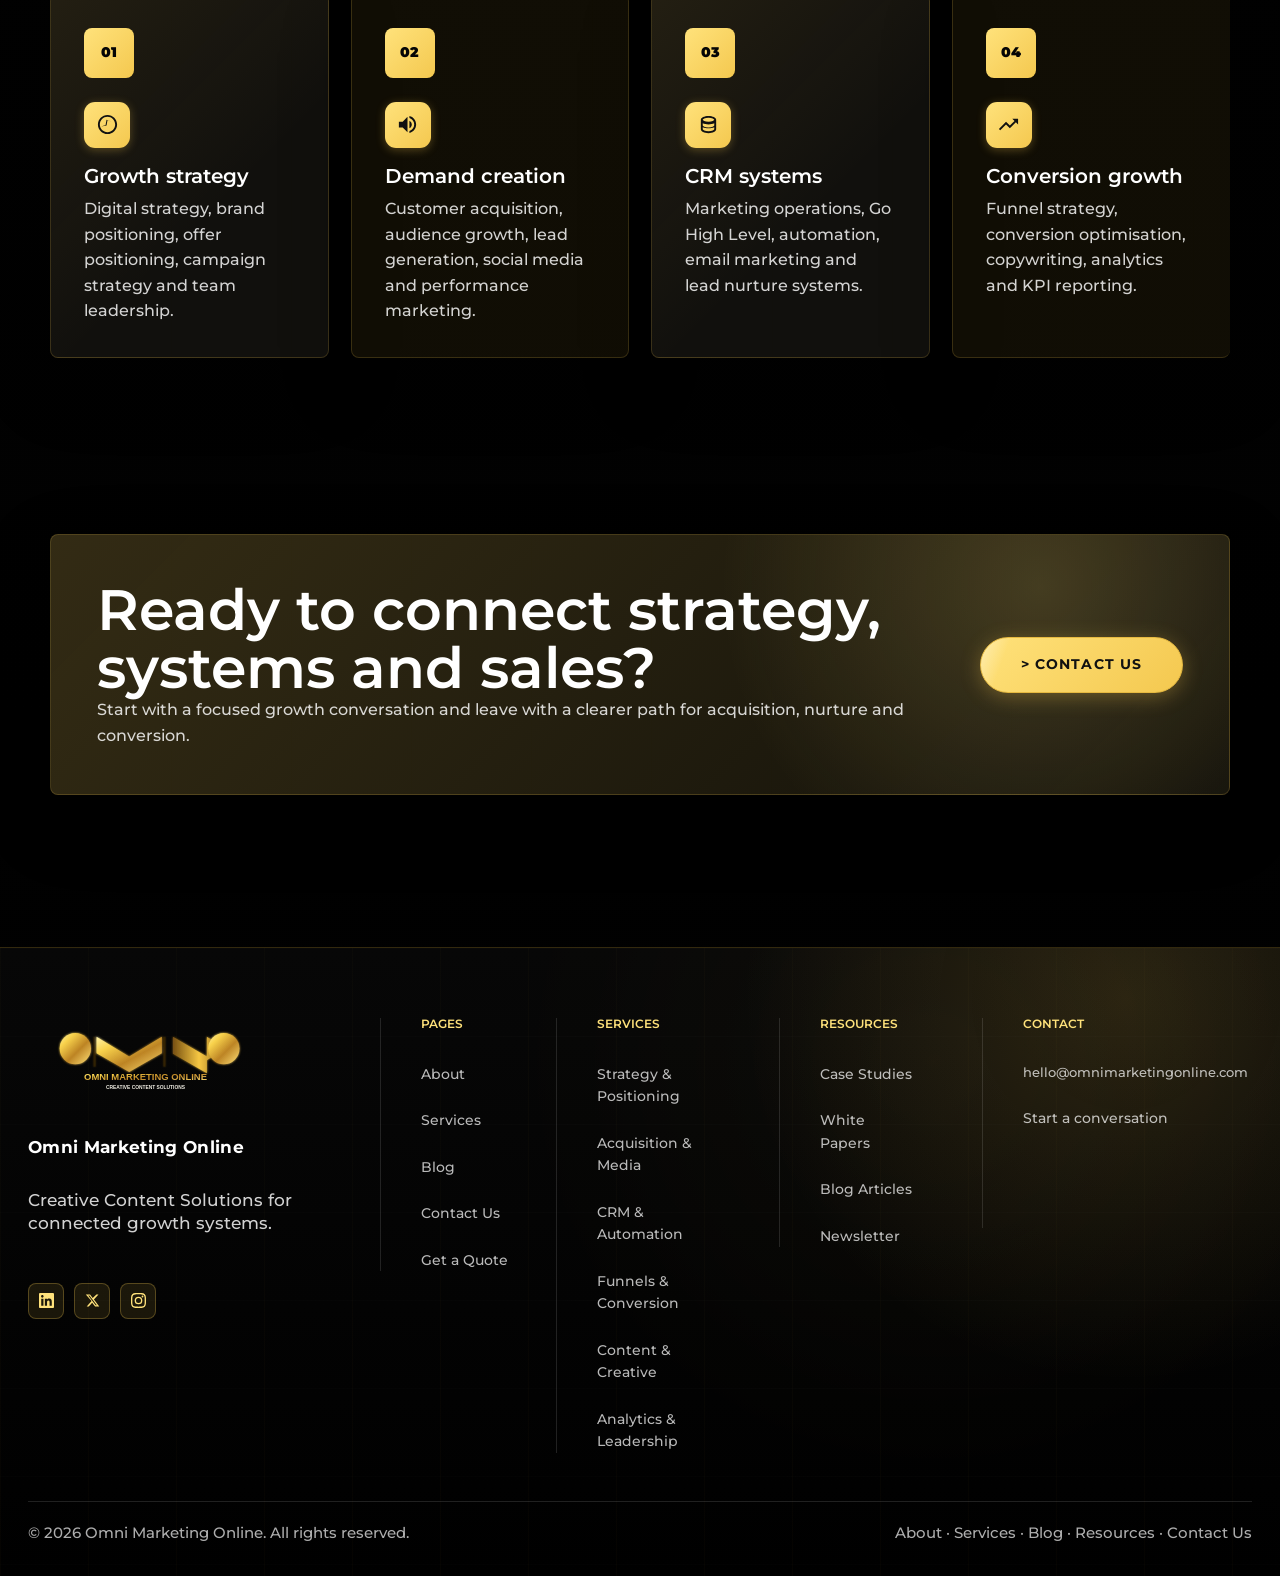
==== commit 6ed6ea57: "Fix page spacing and case study layout" ====
--- a/index.html
+++ b/index.html
@@ -5,7 +5,7 @@
     <meta name="viewport" content="width=device-width, initial-scale=1">
     <title>Omni Marketing | Growth systems for teams ready to scale</title>
     <meta name="description" content="Omni Marketing builds connected growth systems across acquisition, CRM, automation, funnels, content and reporting.">
-    <link rel="stylesheet" href="styles.css?v=36">
+    <link rel="stylesheet" href="styles.css?v=38">
     <link rel="icon" href="assets/omni-logo.svg" type="image/svg+xml">
   </head>
   <body>
--- a/styles.css
+++ b/styles.css
@@ -5867,3 +5867,210 @@
     margin-top: 40px;
   }
 }
+
+/* v37: fix card-group spacing and wide case-study card composition. */
+.section-intro + :is(.feature-list, .service-strip, .values-grid, .case-grid, .services-grid, .blog-layout, .infographic-flow, .placeholder-gallery, .process) {
+  margin-top: clamp(32px, 4vw, 52px);
+}
+
+.service-strip {
+  align-items: stretch;
+}
+
+.service-strip article {
+  display: flex;
+  min-width: 0;
+  flex-direction: column;
+  padding: clamp(28px, 2.6vw, 38px);
+}
+
+.service-strip article::before {
+  margin-bottom: 24px;
+}
+
+.service-strip .service-icon-wrap {
+  margin-bottom: 18px;
+}
+
+.service-strip h3 {
+  margin-top: 0;
+  margin-bottom: 10px;
+}
+
+.service-strip p {
+  margin-top: 0;
+}
+
+.case-card.has-image {
+  grid-template-columns: minmax(0, 1.04fr) minmax(0, 0.96fr);
+  gap: clamp(30px, 4vw, 54px);
+  align-items: stretch;
+  padding: clamp(26px, 3vw, 40px);
+}
+
+.case-card.has-image > figure {
+  grid-column: 1;
+  grid-row: 1;
+  width: 100%;
+  min-width: 0;
+  max-width: 100%;
+  min-height: clamp(260px, 24vw, 340px);
+  align-self: stretch;
+}
+
+.case-card.has-image > * {
+  position: relative;
+  z-index: 1;
+}
+
+.case-card.has-image .case-card-content {
+  grid-column: 2;
+  grid-row: 1;
+  display: flex;
+  min-width: 0;
+  flex-direction: column;
+  justify-content: center;
+  padding-block: 12px;
+  padding-right: 76px;
+}
+
+.case-card.has-image .case-card-content .small-label {
+  margin-bottom: 14px;
+}
+
+.case-card.has-image .case-card-content h3 {
+  margin-bottom: 14px;
+  max-width: 15ch;
+}
+
+.case-card.has-image .case-card-content p {
+  max-width: 52ch;
+  margin-bottom: 20px;
+}
+
+.case-card.has-image .case-card-content ul {
+  margin-top: 0;
+}
+
+.case-card.has-image::before {
+  z-index: 2;
+}
+
+.case-card.has-image .pipeline-visual {
+  width: min(82%, 500px);
+  grid-template-columns: repeat(4, minmax(0, 1fr));
+}
+
+.case-card.has-image .pipeline-visual span {
+  min-width: 0;
+  padding-inline: 10px;
+  font-size: 0.72rem;
+}
+
+@media (max-width: 1040px) {
+  .case-card.has-image {
+    grid-template-columns: 1fr;
+  }
+
+  .case-card.has-image > figure,
+  .case-card.has-image .case-card-content {
+    grid-column: 1;
+    grid-row: auto;
+  }
+
+  .case-card.has-image .case-card-content {
+    justify-content: flex-start;
+    padding-right: 0;
+  }
+
+  .case-card.has-image .case-card-content h3 {
+    max-width: none;
+  }
+}
+
+@media (max-width: 640px) {
+  .section-intro + :is(.feature-list, .service-strip, .values-grid, .case-grid, .services-grid, .blog-layout, .infographic-flow, .placeholder-gallery, .process) {
+    margin-top: 28px;
+  }
+
+  .service-strip article {
+    padding: 26px;
+  }
+
+  .case-card.has-image {
+    padding: 24px;
+  }
+
+  .case-card.has-image > figure {
+    min-height: 240px;
+  }
+}
+
+/* v38: page-wide spacing audit refinements. */
+.section.split > .section-intro + :is(.feature-list, .service-strip, .values-grid, .case-grid, .services-grid, .blog-layout, .infographic-flow, .placeholder-gallery, .process, .media-grid, .service-category-grid, .resource-grid, .contact-layout) {
+  margin-top: 0;
+}
+
+.section:not(.split) > .section-intro + :is(.feature-list, .service-strip, .values-grid, .case-grid, .services-grid, .blog-layout, .infographic-flow, .placeholder-gallery, .process, .media-grid, .service-category-grid, .resource-grid, .contact-layout) {
+  margin-top: clamp(36px, 4.4vw, 58px);
+}
+
+.section:not(.split) > .section-intro + .service-strip {
+  margin-top: clamp(40px, 4.8vw, 62px);
+}
+
+.section:not(.split) > .section-intro + .values-grid,
+.section:not(.split) > .section-intro + .case-grid,
+.section:not(.split) > .section-intro + .services-grid {
+  margin-top: clamp(34px, 4.2vw, 56px);
+}
+
+.service-strip,
+.case-grid,
+.values-grid,
+.services-grid,
+.service-category-grid,
+.blog-layout,
+.placeholder-gallery,
+.process {
+  position: relative;
+  z-index: 1;
+}
+
+.service-strip article,
+.value-card,
+.case-card,
+.service-cluster,
+.blog-card,
+.process article {
+  min-width: 0;
+}
+
+.dark-band .case-grid {
+  gap: clamp(24px, 3vw, 34px);
+}
+
+.case-card.has-image {
+  overflow: hidden;
+}
+
+.case-card.has-image .case-card-content > * {
+  position: relative;
+  z-index: 3;
+}
+
+@media (max-width: 1040px) {
+  .dark-band .case-grid {
+    gap: 24px;
+  }
+}
+
+@media (max-width: 640px) {
+  .section:not(.split) > .section-intro + :is(.feature-list, .service-strip, .values-grid, .case-grid, .services-grid, .blog-layout, .infographic-flow, .placeholder-gallery, .process, .media-grid, .service-category-grid, .resource-grid, .contact-layout),
+  .section:not(.split) > .section-intro + .service-strip,
+  .section:not(.split) > .section-intro + .values-grid,
+  .section:not(.split) > .section-intro + .case-grid,
+  .section:not(.split) > .section-intro + .services-grid {
+    margin-top: 30px;
+  }
+}
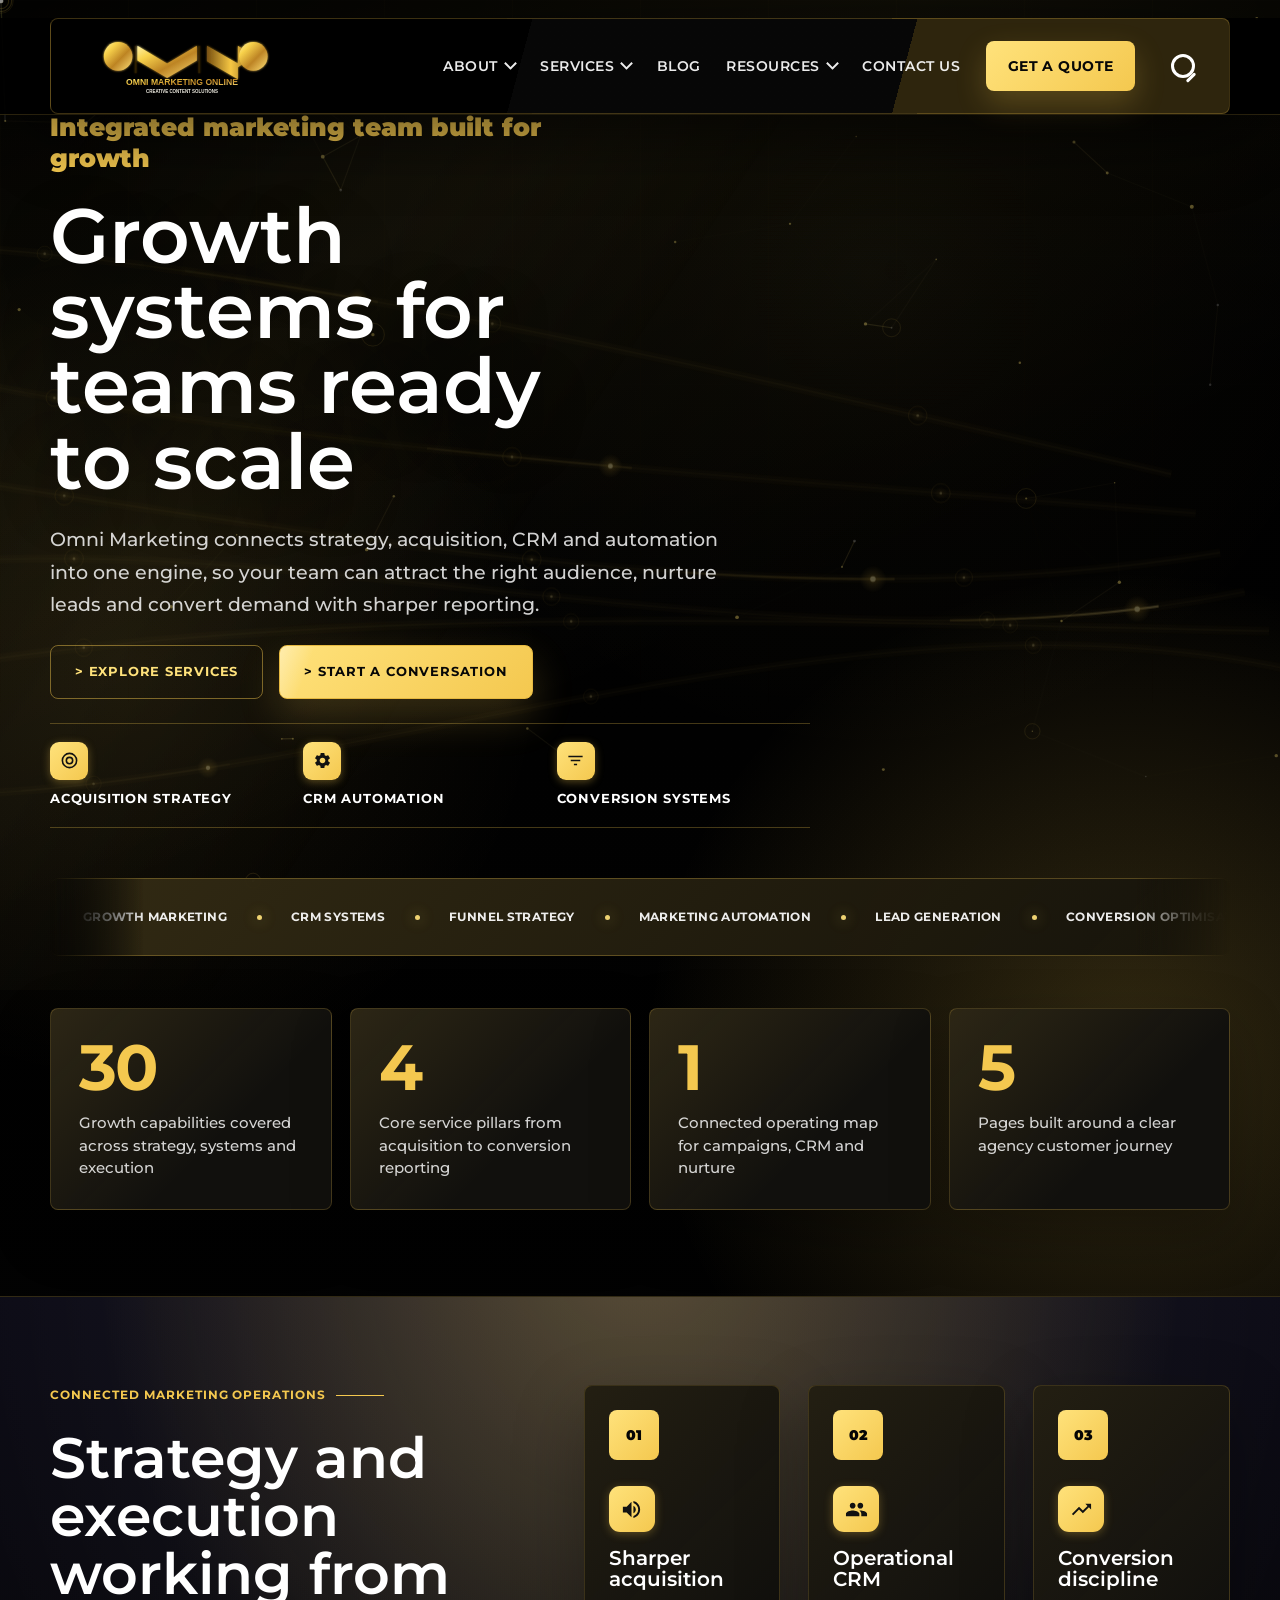
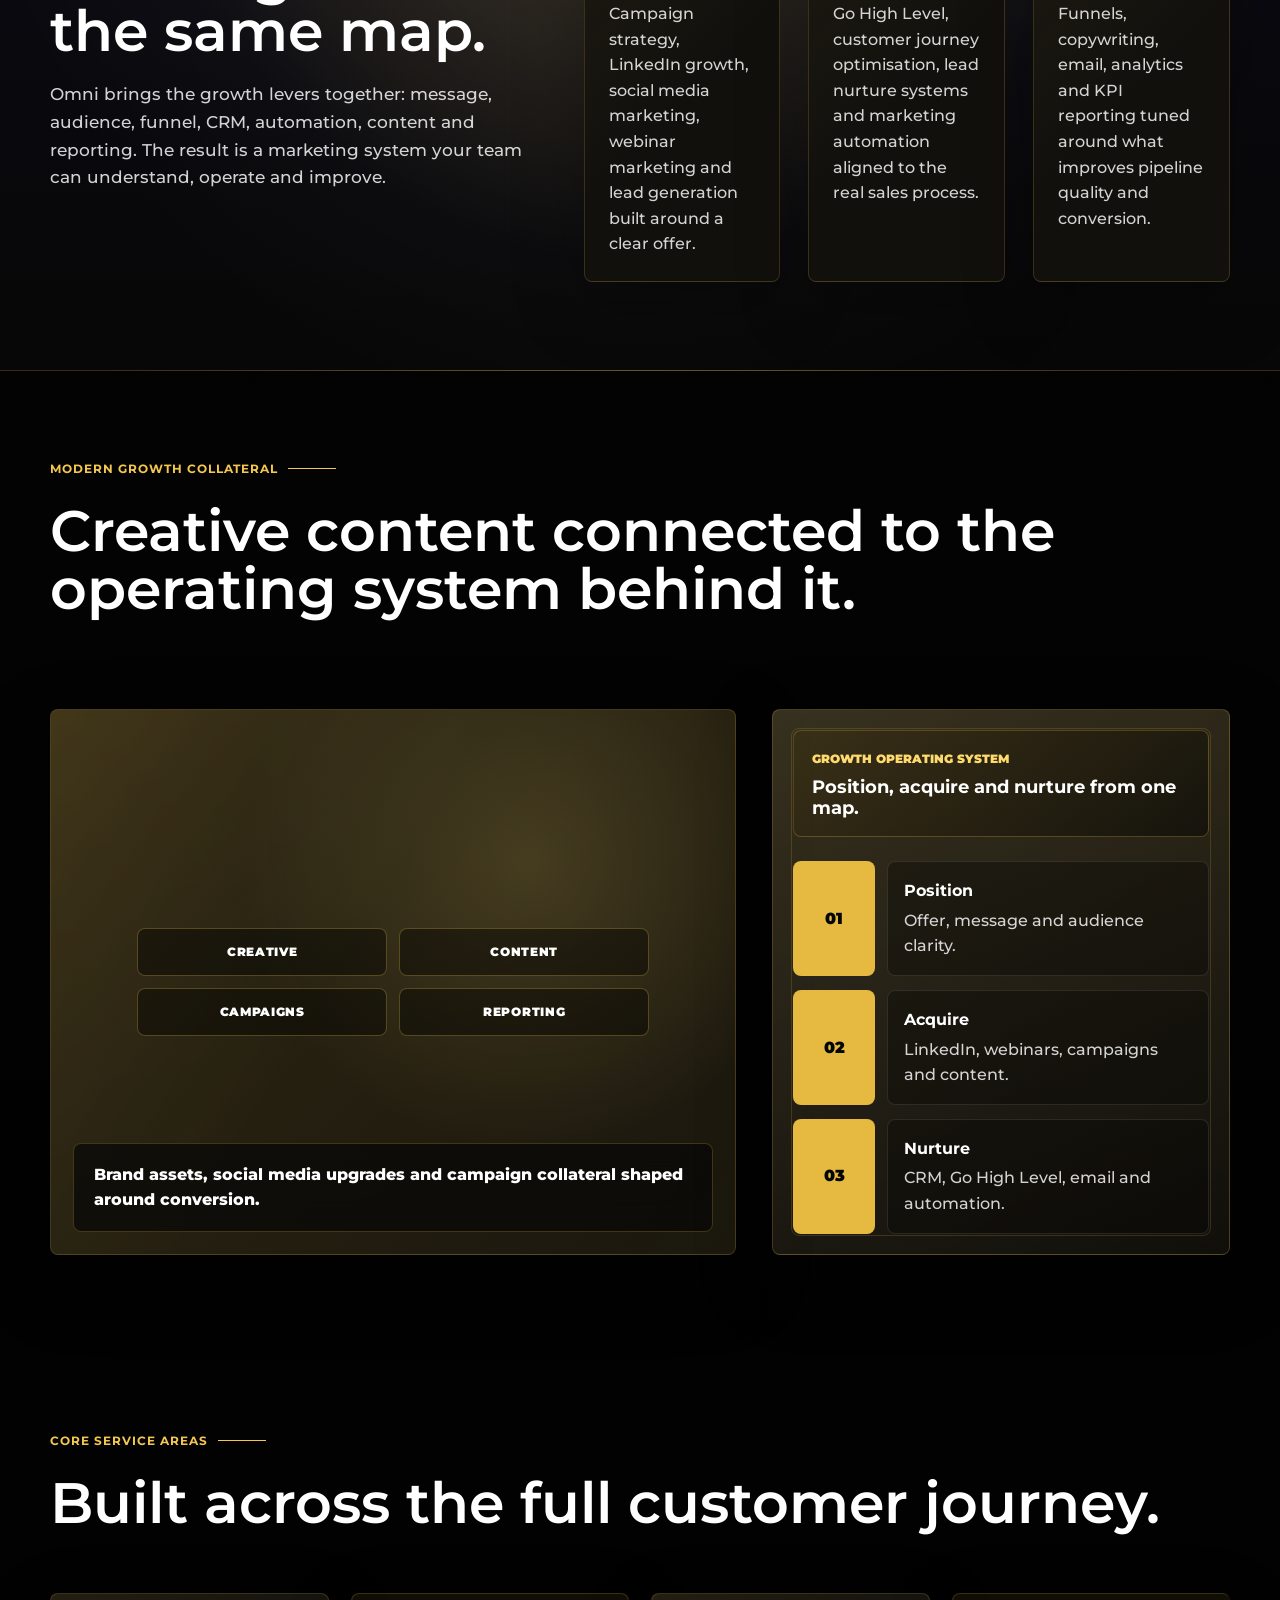
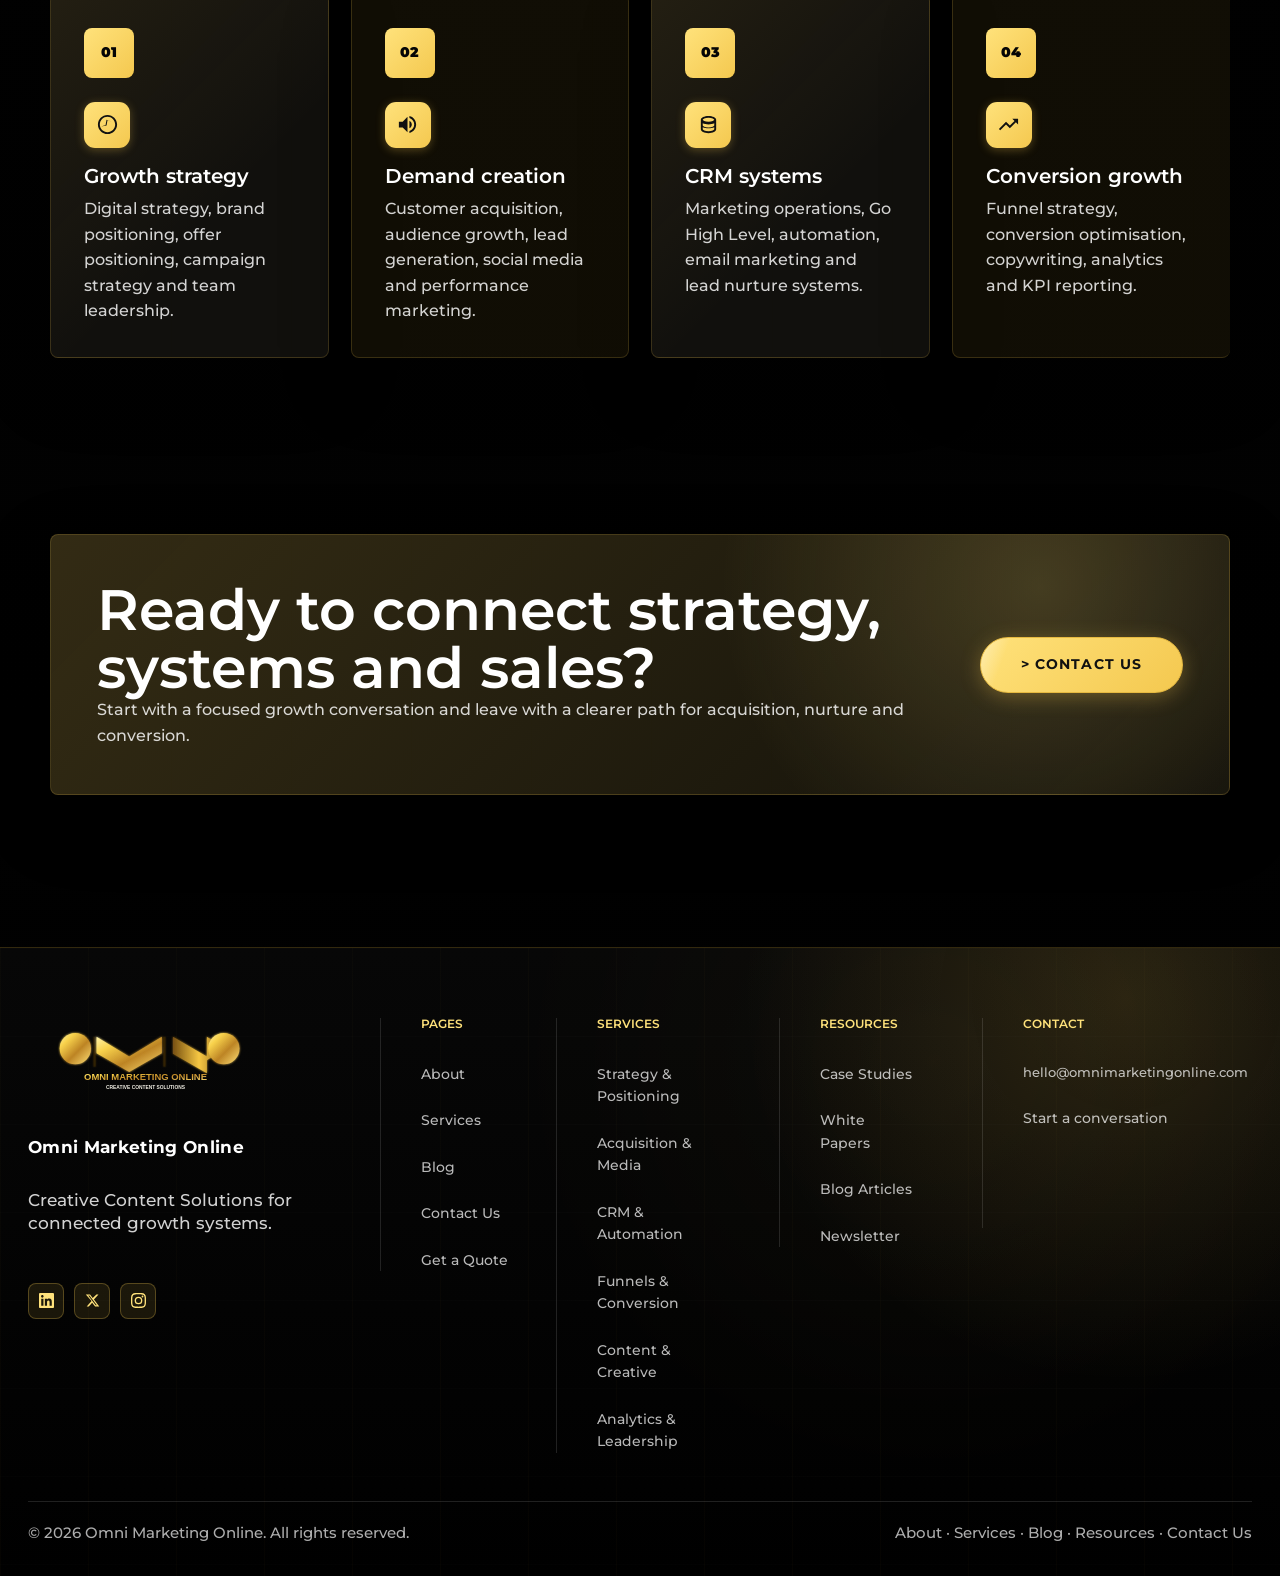
==== commit d30e59ab: "Modernize services page with journey layout" ====
--- a/index.html
+++ b/index.html
@@ -5,7 +5,7 @@
     <meta name="viewport" content="width=device-width, initial-scale=1">
     <title>Omni Marketing | Growth systems for teams ready to scale</title>
     <meta name="description" content="Omni Marketing builds connected growth systems across acquisition, CRM, automation, funnels, content and reporting.">
-    <link rel="stylesheet" href="styles.css?v=38">
+    <link rel="stylesheet" href="styles.css?v=39">
     <link rel="icon" href="assets/omni-logo.svg" type="image/svg+xml">
   </head>
   <body>
@@ -343,6 +343,6 @@
         </div>
       </footer>
     </div>
-    <script src="script.js?v=36"></script>
+    <script src="script.js?v=39"></script>
   </body>
 </html>
--- a/styles.css
+++ b/styles.css
@@ -6074,3 +6074,511 @@
     margin-top: 30px;
   }
 }
+
+/* v39: Intero-inspired services page system, rebuilt in Omni black and gold. */
+.services-hero {
+  display: grid;
+  grid-template-columns: minmax(0, 0.92fr) minmax(360px, 0.78fr);
+  gap: clamp(34px, 5vw, 72px);
+  align-items: center;
+  min-height: min(760px, calc(100vh - 92px));
+  padding-top: clamp(74px, 7vw, 112px);
+  padding-bottom: clamp(54px, 6vw, 86px);
+}
+
+.services-hero h1 {
+  max-width: 860px;
+}
+
+.services-hero p {
+  max-width: 740px;
+}
+
+.services-hero-copy {
+  position: relative;
+  z-index: 1;
+}
+
+.services-hero .hero-actions {
+  margin-top: 32px;
+}
+
+.services-hero-system {
+  position: relative;
+  min-height: clamp(430px, 44vw, 580px);
+  margin: 0;
+  overflow: hidden;
+  border: 1px solid rgba(255, 219, 111, 0.28);
+  border-radius: 8px;
+  background:
+    radial-gradient(circle at var(--mouse-x, 52%) var(--mouse-y, 38%), rgba(255, 219, 111, 0.22), transparent 18rem),
+    linear-gradient(135deg, rgba(230, 185, 65, 0.12), transparent 52%),
+    rgba(4, 4, 4, 0.82);
+  box-shadow: 0 24px 80px rgba(0, 0, 0, 0.46);
+  transform:
+    translateY(var(--tilt-lift, 0))
+    rotateX(var(--tilt-x, 0deg))
+    rotateY(var(--tilt-y, 0deg));
+  transition: transform 220ms ease, border-color 220ms ease;
+  transform-style: preserve-3d;
+}
+
+.services-hero-system::before {
+  content: "";
+  position: absolute;
+  inset: 28px;
+  border: 1px solid rgba(255, 219, 111, 0.18);
+  border-radius: 8px;
+  background:
+    linear-gradient(90deg, rgba(255, 219, 111, 0.09) 1px, transparent 1px),
+    linear-gradient(180deg, rgba(255, 255, 255, 0.035) 1px, transparent 1px);
+  background-size: 58px 58px;
+  opacity: 0.72;
+}
+
+.services-hero-system canvas {
+  position: absolute;
+  inset: 0;
+  width: 100%;
+  height: 100%;
+}
+
+.hero-system-card {
+  position: absolute;
+  left: 32px;
+  right: 32px;
+  bottom: 32px;
+  z-index: 2;
+  display: grid;
+  gap: 8px;
+  padding: 22px;
+  border: 1px solid rgba(255, 219, 111, 0.24);
+  border-radius: 8px;
+  background: rgba(0, 0, 0, 0.68);
+  backdrop-filter: blur(16px);
+}
+
+.hero-system-card span {
+  color: var(--gold-soft);
+  font-size: 0.76rem;
+  font-weight: 800;
+  letter-spacing: 0.12em;
+  text-transform: uppercase;
+}
+
+.hero-system-card strong {
+  max-width: 520px;
+  color: #fff;
+  font-size: clamp(1.4rem, 3vw, 2.45rem);
+  line-height: 1.02;
+}
+
+.journey-orbit {
+  position: absolute;
+  inset: 0;
+  z-index: 1;
+  pointer-events: none;
+}
+
+.orbit-node {
+  position: absolute;
+  display: inline-flex;
+  align-items: center;
+  min-height: 34px;
+  padding: 8px 12px;
+  border: 1px solid rgba(255, 219, 111, 0.32);
+  border-radius: 999px;
+  color: var(--gold-soft);
+  background: rgba(0, 0, 0, 0.54);
+  font-size: 0.72rem;
+  font-weight: 800;
+  letter-spacing: 0.08em;
+  text-transform: uppercase;
+  animation: orbitFloat 7.2s ease-in-out infinite;
+}
+
+.orbit-one {
+  top: 18%;
+  left: 12%;
+}
+
+.orbit-two {
+  top: 28%;
+  right: 10%;
+  animation-delay: 0.6s;
+}
+
+.orbit-three {
+  left: 18%;
+  bottom: 38%;
+  animation-delay: 1.2s;
+}
+
+.orbit-four {
+  right: 17%;
+  bottom: 28%;
+  animation-delay: 1.8s;
+}
+
+.service-journey-section {
+  padding-top: clamp(78px, 8vw, 118px);
+}
+
+.customer-journey {
+  display: grid;
+  grid-template-columns: minmax(0, 1.3fr) minmax(320px, 0.7fr);
+  gap: clamp(24px, 3.6vw, 48px);
+  align-items: stretch;
+  margin-top: clamp(34px, 4vw, 56px);
+}
+
+.journey-steps {
+  position: relative;
+  display: grid;
+  grid-template-columns: repeat(5, minmax(0, 1fr));
+  gap: 12px;
+  min-height: 300px;
+  padding: 18px;
+  border: 1px solid rgba(255, 219, 111, 0.18);
+  border-radius: 8px;
+  background:
+    linear-gradient(90deg, rgba(255, 219, 111, 0.08) 1px, transparent 1px),
+    linear-gradient(180deg, rgba(255, 255, 255, 0.035) 1px, transparent 1px),
+    rgba(0, 0, 0, 0.38);
+  background-size: 70px 70px;
+  overflow: hidden;
+}
+
+.journey-steps::before {
+  content: "";
+  position: absolute;
+  left: 8%;
+  right: 8%;
+  top: 50%;
+  height: 1px;
+  background: linear-gradient(90deg, transparent, rgba(255, 219, 111, 0.62), transparent);
+}
+
+.journey-step {
+  position: relative;
+  z-index: 1;
+  display: grid;
+  align-content: space-between;
+  min-width: 0;
+  min-height: 246px;
+  padding: 20px;
+  border: 1px solid rgba(255, 219, 111, 0.2);
+  border-radius: 8px;
+  color: #fff;
+  text-align: left;
+  background:
+    radial-gradient(circle at var(--mouse-x, 50%) var(--mouse-y, 22%), rgba(255, 219, 111, 0.11), transparent 12rem),
+    rgba(8, 8, 8, 0.78);
+  cursor: pointer;
+  transition: transform 220ms ease, border-color 220ms ease, background 220ms ease;
+}
+
+.journey-step:hover,
+.journey-step.is-active {
+  transform: translateY(-6px);
+  border-color: rgba(255, 219, 111, 0.62);
+}
+
+.journey-step.is-active {
+  background:
+    linear-gradient(135deg, rgba(255, 219, 111, 0.26), rgba(230, 185, 65, 0.08)),
+    rgba(10, 8, 2, 0.94);
+}
+
+.journey-step span {
+  display: inline-grid;
+  width: 46px;
+  height: 46px;
+  place-items: center;
+  border-radius: 8px;
+  color: #060606;
+  background: linear-gradient(135deg, var(--gold-soft), var(--gold));
+  font-size: 0.82rem;
+  font-weight: 900;
+}
+
+.journey-step strong {
+  margin-top: auto;
+  color: #fff;
+  font-size: 1.04rem;
+  line-height: 1.12;
+}
+
+.journey-step small {
+  display: block;
+  margin-top: 8px;
+  color: rgba(255, 255, 255, 0.68);
+  font: inherit;
+  font-size: 0.82rem;
+  line-height: 1.35;
+}
+
+.journey-output-card,
+.proof-panel,
+.resource-teaser {
+  position: relative;
+  overflow: hidden;
+  border: 1px solid rgba(255, 219, 111, 0.2);
+  border-radius: 8px;
+  background:
+    radial-gradient(circle at var(--mouse-x, 72%) var(--mouse-y, 22%), rgba(255, 219, 111, 0.13), transparent 16rem),
+    linear-gradient(135deg, rgba(230, 185, 65, 0.09), transparent 58%),
+    rgba(8, 8, 8, 0.84);
+}
+
+.journey-output-card {
+  display: grid;
+  align-content: center;
+  gap: 18px;
+  min-height: 300px;
+  padding: clamp(28px, 4vw, 42px);
+}
+
+.journey-output-card h3 {
+  color: #fff;
+  font-size: clamp(1.8rem, 3.4vw, 2.85rem);
+  line-height: 1.02;
+}
+
+.journey-output-card p {
+  font-size: 1.02rem;
+}
+
+.journey-service-tags {
+  display: flex;
+  flex-wrap: wrap;
+  gap: 8px;
+  margin-top: 8px;
+}
+
+.journey-service-tags span {
+  display: inline-flex;
+  align-items: center;
+  min-height: 32px;
+  padding: 7px 11px;
+  border: 1px solid rgba(255, 219, 111, 0.24);
+  border-radius: 999px;
+  color: var(--gold-soft);
+  background: rgba(0, 0, 0, 0.44);
+  font-size: 0.78rem;
+  font-weight: 700;
+}
+
+.services-proof-stack {
+  display: grid;
+  grid-template-columns: minmax(0, 1.25fr) minmax(240px, 0.65fr) minmax(240px, 0.65fr);
+  gap: 18px;
+}
+
+.proof-panel {
+  display: grid;
+  align-content: start;
+  gap: 16px;
+  min-height: 300px;
+  padding: clamp(26px, 3vw, 36px);
+}
+
+.proof-panel-wide {
+  grid-template-columns: minmax(0, 0.82fr) minmax(240px, 0.5fr);
+  align-items: end;
+}
+
+.proof-panel h2 {
+  color: #fff;
+  font-size: clamp(1.6rem, 2.8vw, 2.65rem);
+}
+
+.proof-visual-grid {
+  display: grid;
+  grid-template-columns: repeat(2, minmax(0, 1fr));
+  gap: 10px;
+}
+
+.proof-visual-grid span {
+  display: grid;
+  min-height: 86px;
+  place-items: center;
+  border: 1px solid rgba(255, 219, 111, 0.22);
+  border-radius: 8px;
+  color: var(--gold-soft);
+  background: rgba(0, 0, 0, 0.42);
+  font-size: 0.78rem;
+  font-weight: 800;
+  letter-spacing: 0.08em;
+  text-transform: uppercase;
+}
+
+.services-catalog-section .section-intro {
+  max-width: 920px;
+}
+
+.services-catalog-section .service-stat-grid {
+  max-width: 760px;
+}
+
+.services-catalog-section .service-category-grid {
+  margin-top: clamp(32px, 4vw, 54px);
+}
+
+.services-catalog-section .service-cluster {
+  display: flex;
+  min-height: 100%;
+  flex-direction: column;
+  gap: 12px;
+  padding: clamp(26px, 3vw, 34px);
+}
+
+.services-catalog-section .service-cluster ul {
+  margin-bottom: 4px;
+}
+
+.service-card-link {
+  display: inline-flex;
+  align-items: center;
+  gap: 8px;
+  margin-top: auto;
+  color: var(--gold-soft);
+  font-size: 0.84rem;
+  font-weight: 800;
+}
+
+.service-card-link::after {
+  content: "";
+  width: 18px;
+  height: 10px;
+  background: currentColor;
+  clip-path: polygon(0 38%, 64% 38%, 64% 0, 100% 50%, 64% 100%, 64% 62%, 0 62%);
+  transition: transform 180ms ease;
+}
+
+.service-card-link:hover::after {
+  transform: translateX(4px);
+}
+
+.service-resource-teasers {
+  display: grid;
+  grid-template-columns: repeat(2, minmax(0, 1fr));
+  gap: 20px;
+}
+
+.resource-teaser {
+  display: grid;
+  align-content: start;
+  gap: 18px;
+  min-height: 300px;
+  padding: clamp(28px, 4vw, 46px);
+}
+
+.resource-teaser h2 {
+  max-width: 13ch;
+  color: #fff;
+  font-size: clamp(1.9rem, 3.6vw, 3rem);
+}
+
+.resource-teaser .button {
+  justify-self: start;
+  margin-top: 8px;
+}
+
+.process-intro {
+  max-width: 820px;
+  margin-bottom: clamp(34px, 4vw, 54px);
+}
+
+@keyframes orbitFloat {
+  0%,
+  100% {
+    transform: translate3d(0, 0, 0);
+  }
+
+  50% {
+    transform: translate3d(0, -12px, 0);
+  }
+}
+
+@media (max-width: 1180px) {
+  .services-proof-stack,
+  .customer-journey {
+    grid-template-columns: 1fr;
+  }
+
+  .proof-panel-wide {
+    grid-template-columns: 1fr;
+  }
+
+  .journey-steps {
+    min-height: auto;
+  }
+}
+
+@media (max-width: 980px) {
+  .services-hero {
+    grid-template-columns: 1fr;
+    min-height: auto;
+  }
+
+  .services-hero-system {
+    min-height: 430px;
+  }
+
+  .journey-steps {
+    grid-template-columns: repeat(2, minmax(0, 1fr));
+  }
+
+  .journey-steps::before {
+    display: none;
+  }
+
+  .service-resource-teasers {
+    grid-template-columns: 1fr;
+  }
+}
+
+@media (max-width: 640px) {
+  .services-hero {
+    padding-top: 58px;
+  }
+
+  .services-hero-system {
+    min-height: 360px;
+  }
+
+  .hero-system-card {
+    left: 18px;
+    right: 18px;
+    bottom: 18px;
+    padding: 18px;
+  }
+
+  .orbit-node {
+    font-size: 0.66rem;
+  }
+
+  .journey-steps {
+    grid-template-columns: 1fr;
+    padding: 14px;
+  }
+
+  .journey-step {
+    min-height: 188px;
+  }
+
+  .services-proof-stack {
+    grid-template-columns: 1fr;
+  }
+
+  .proof-visual-grid {
+    grid-template-columns: 1fr;
+  }
+}
+
+@media (prefers-reduced-motion: reduce) {
+  .orbit-node {
+    animation: none;
+  }
+}
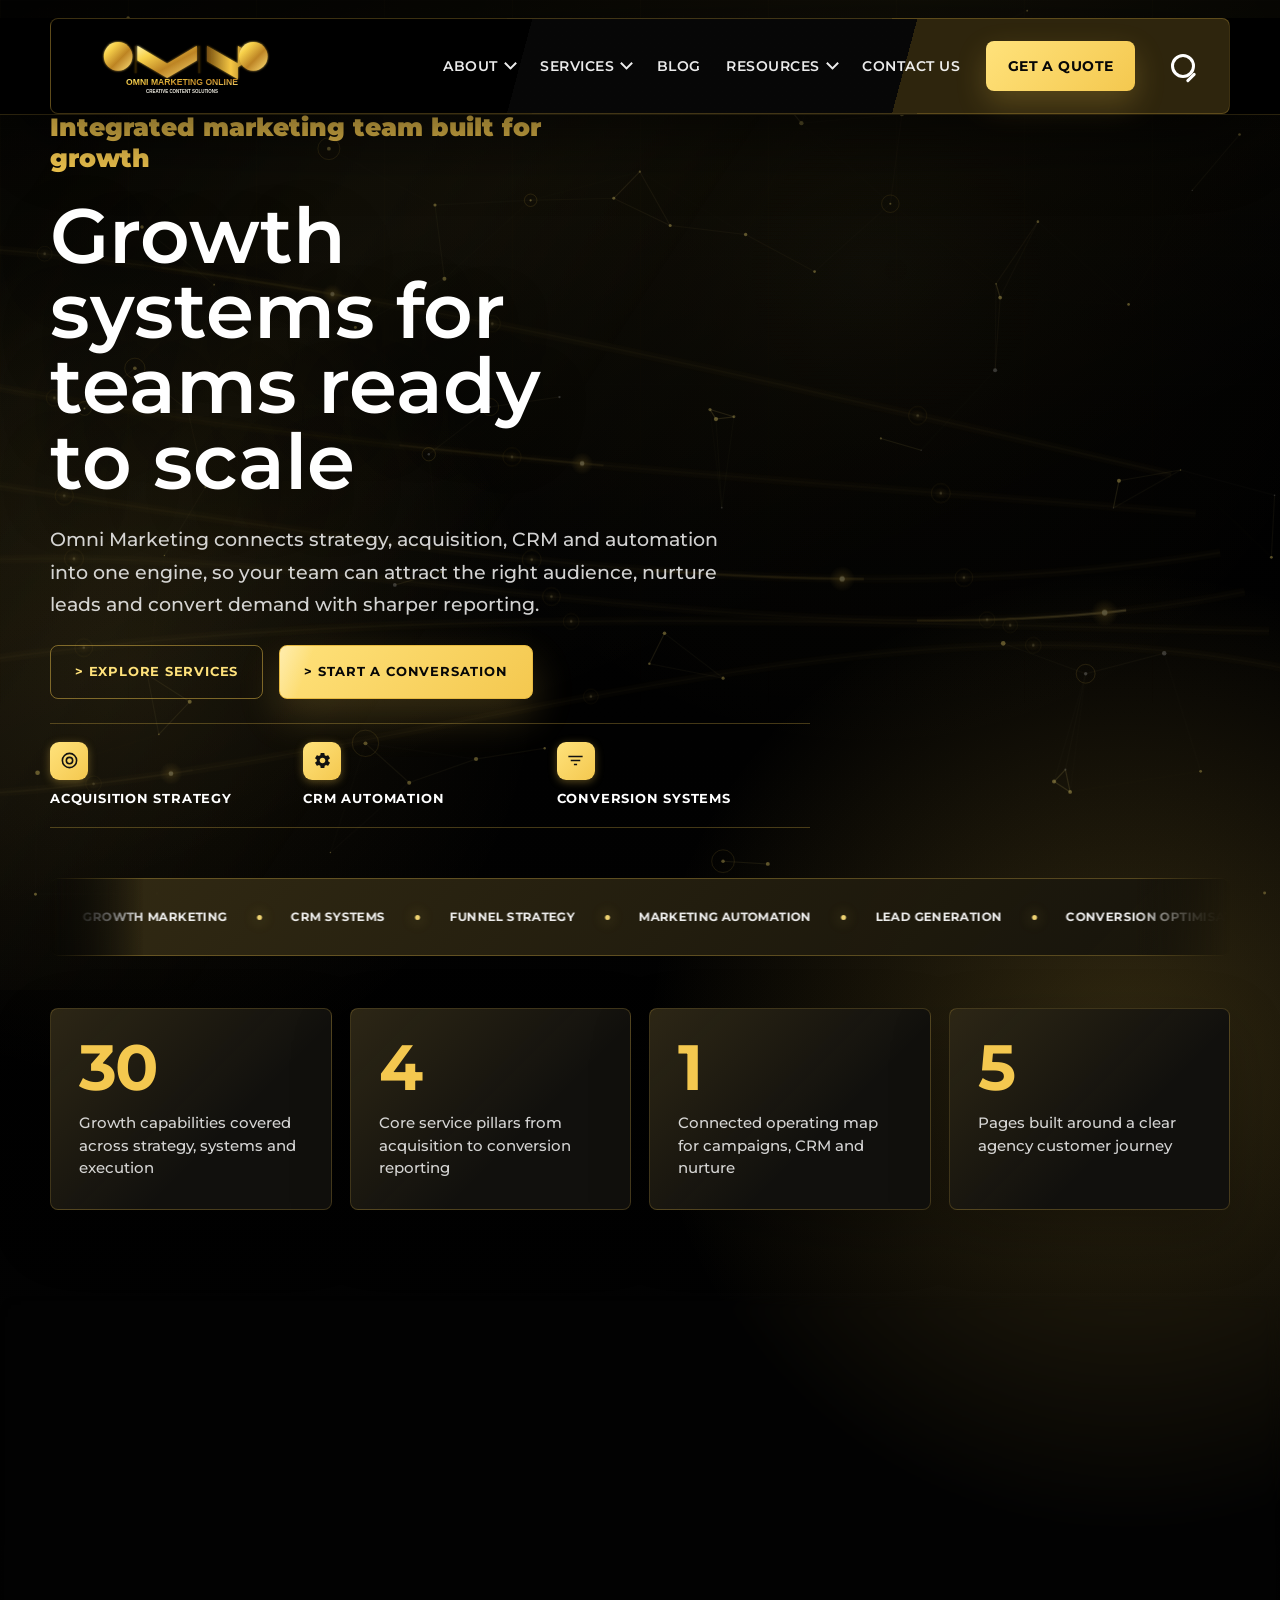
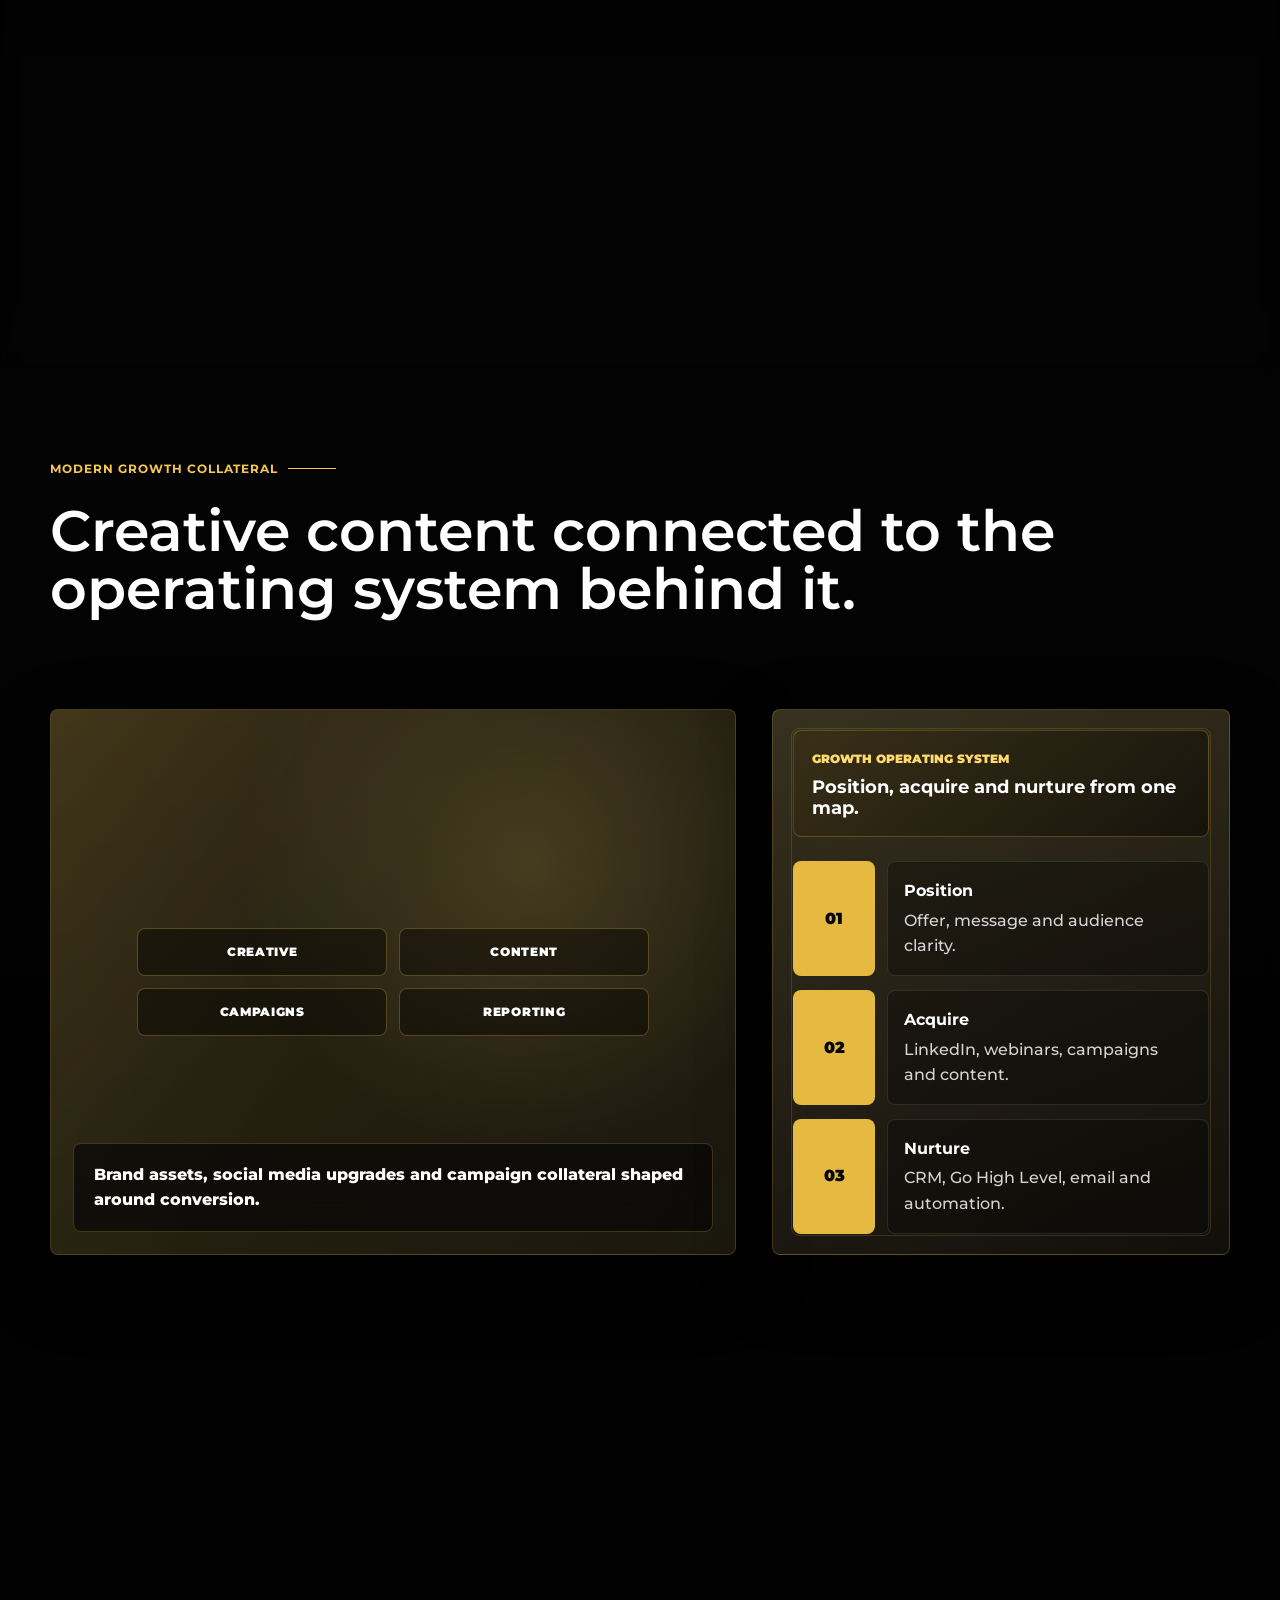
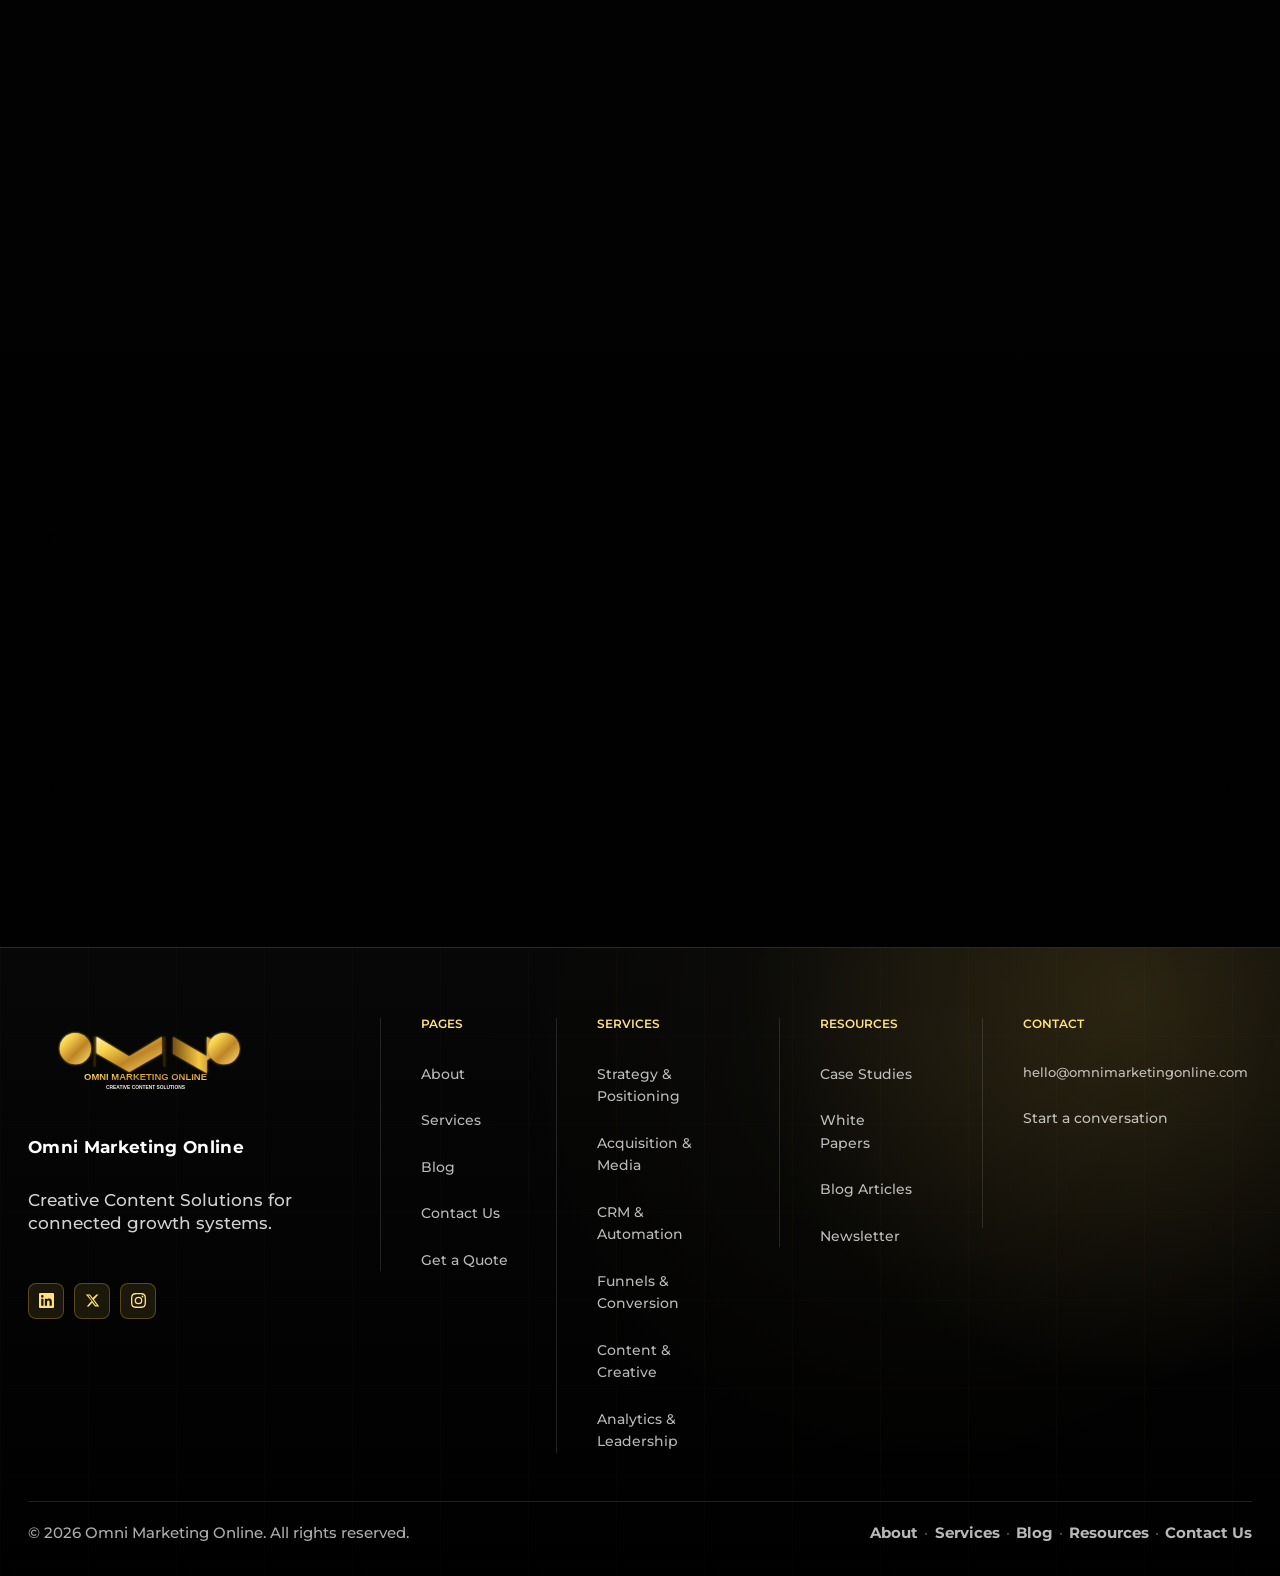
==== commit cd07532d: "Link footer utility navigation" ====
--- a/index.html
+++ b/index.html
@@ -5,7 +5,7 @@
     <meta name="viewport" content="width=device-width, initial-scale=1">
     <title>Omni Marketing | Growth systems for teams ready to scale</title>
     <meta name="description" content="Omni Marketing builds connected growth systems across acquisition, CRM, automation, funnels, content and reporting.">
-    <link rel="stylesheet" href="styles.css?v=39">
+    <link rel="stylesheet" href="styles.css?v=40">
     <link rel="icon" href="assets/omni-logo.svg" type="image/svg+xml">
   </head>
   <body>
@@ -339,7 +339,13 @@
         </div>
         <div class="footer-bottom">
           <span>&copy; 2026 Omni Marketing Online. All rights reserved.</span>
-          <span>About &middot; Services &middot; Blog &middot; Resources &middot; Contact Us</span>
+          <nav class="footer-bottom-links" aria-label="Footer utility navigation">
+            <a href="about.html">About</a><span aria-hidden="true">&middot;</span>
+            <a href="services.html">Services</a><span aria-hidden="true">&middot;</span>
+            <a href="blog.html">Blog</a><span aria-hidden="true">&middot;</span>
+            <a href="work.html">Resources</a><span aria-hidden="true">&middot;</span>
+            <a href="contact.html">Contact Us</a>
+          </nav>
         </div>
       </footer>
     </div>
--- a/styles.css
+++ b/styles.css
@@ -2074,6 +2074,28 @@
   font-size: 0.92rem;
 }
 
+.footer-bottom-links {
+  display: flex;
+  flex-wrap: wrap;
+  justify-content: flex-end;
+  gap: 0.38rem;
+}
+
+.footer-bottom-links a {
+  color: rgba(255, 255, 255, 0.72);
+  font-weight: 700;
+  transition: color 180ms ease;
+}
+
+.footer-bottom-links a:hover,
+.footer-bottom-links a:focus-visible {
+  color: var(--gold-soft);
+}
+
+.footer-bottom-links span {
+  color: rgba(255, 255, 255, 0.34);
+}
+
 @media (max-width: 980px) {
   .footer-wrap {
     grid-template-columns: repeat(2, 1fr);
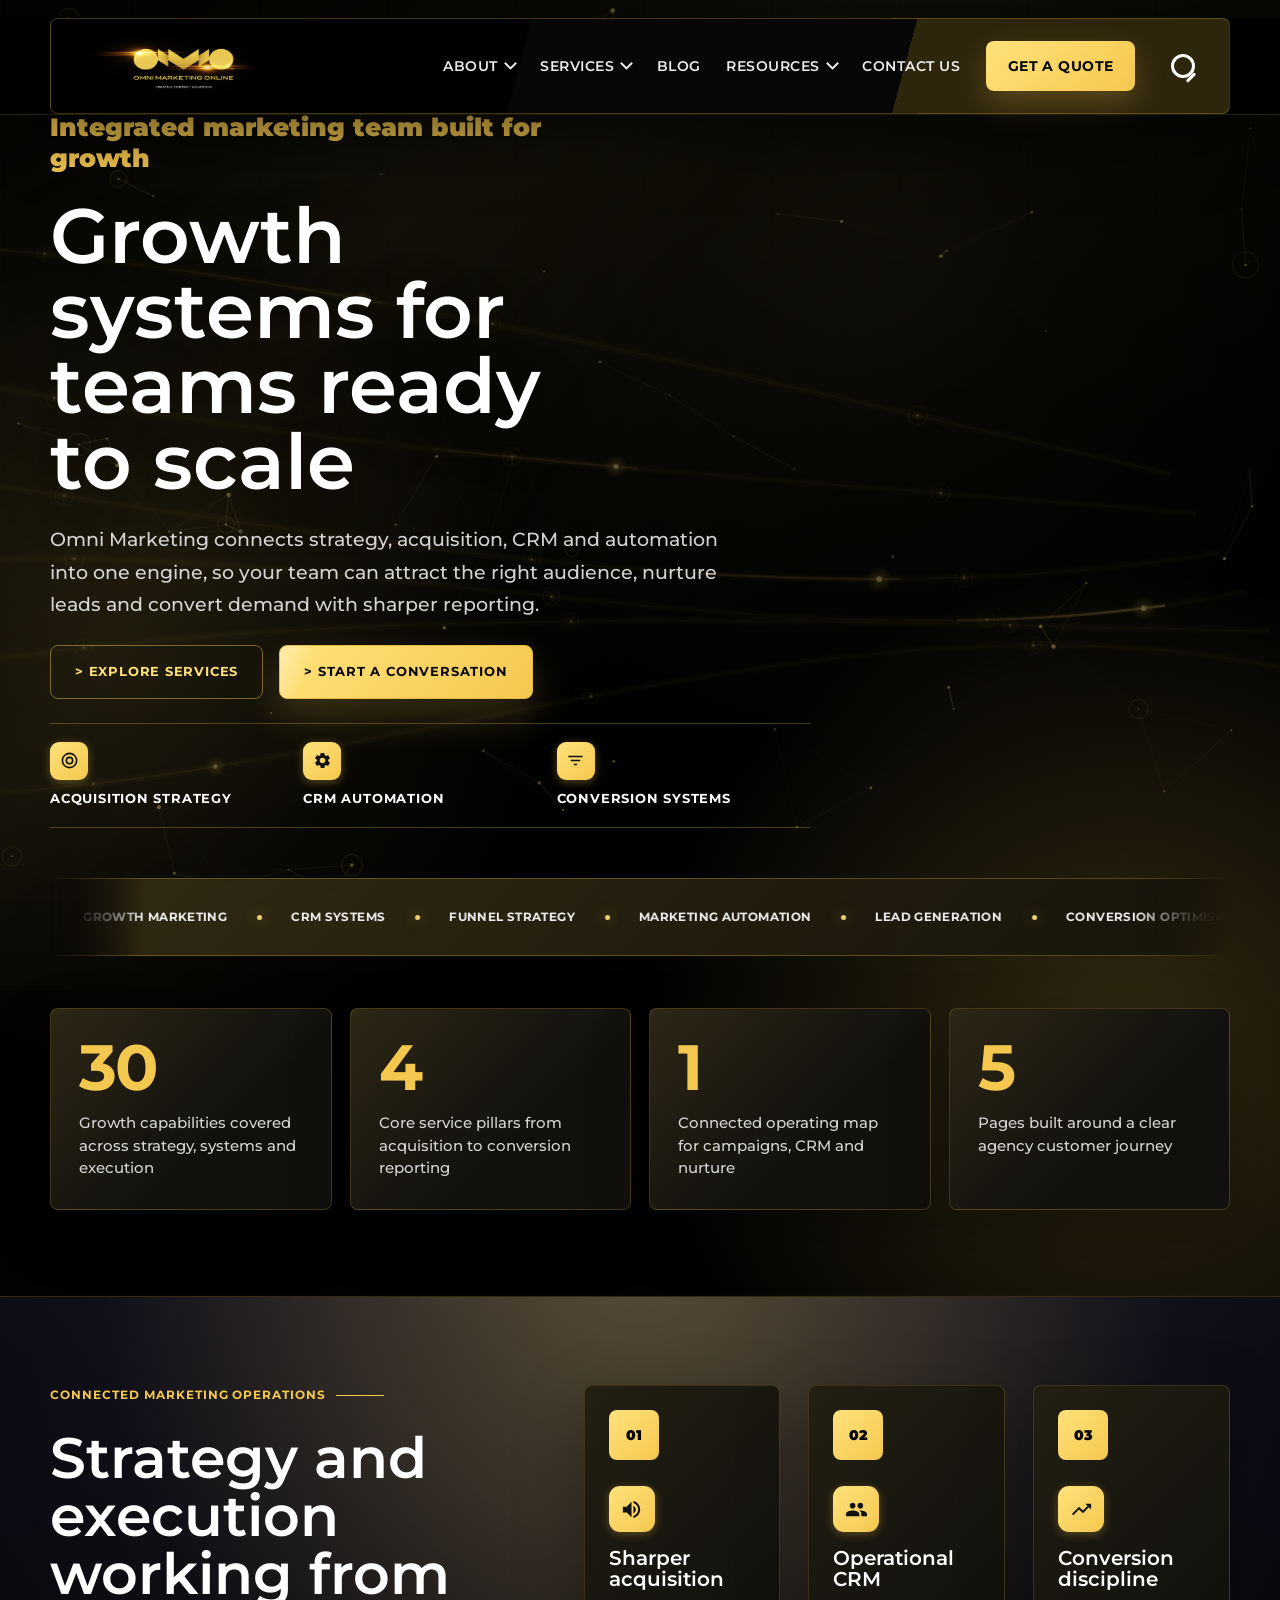
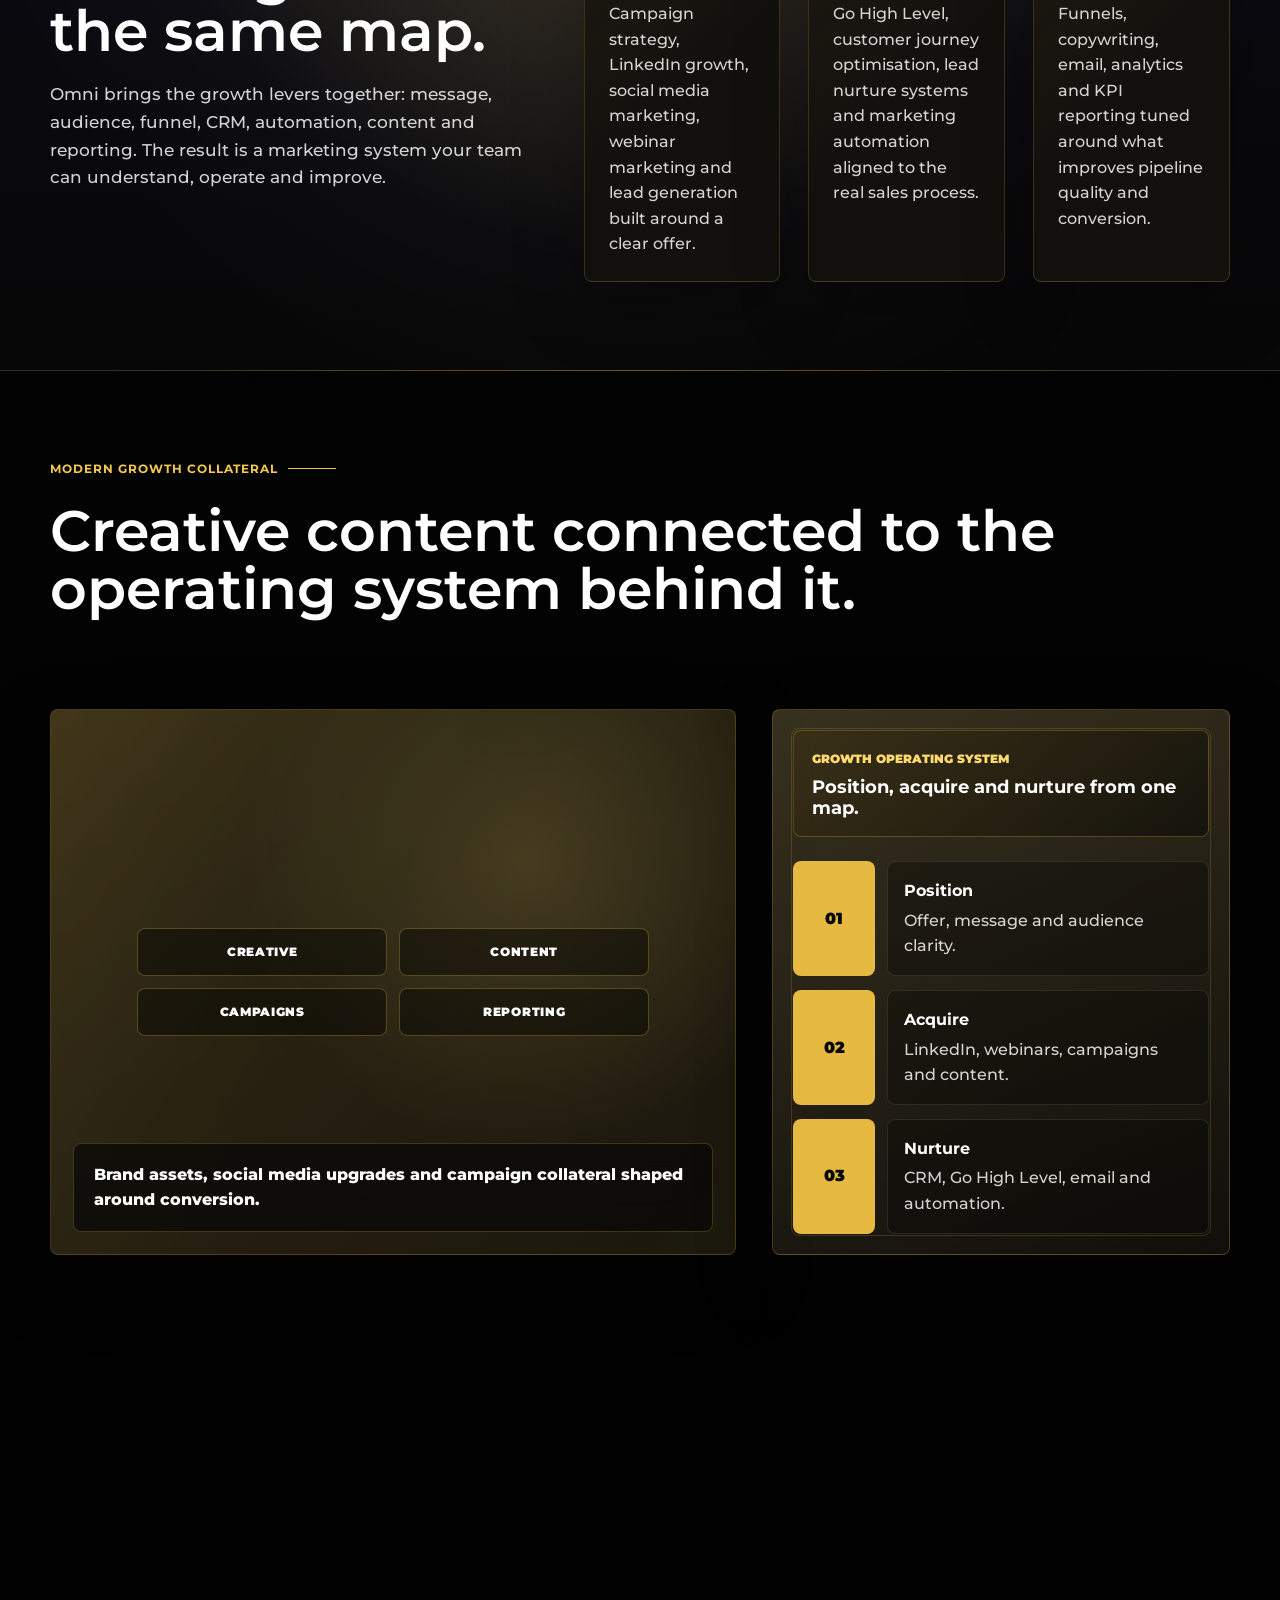
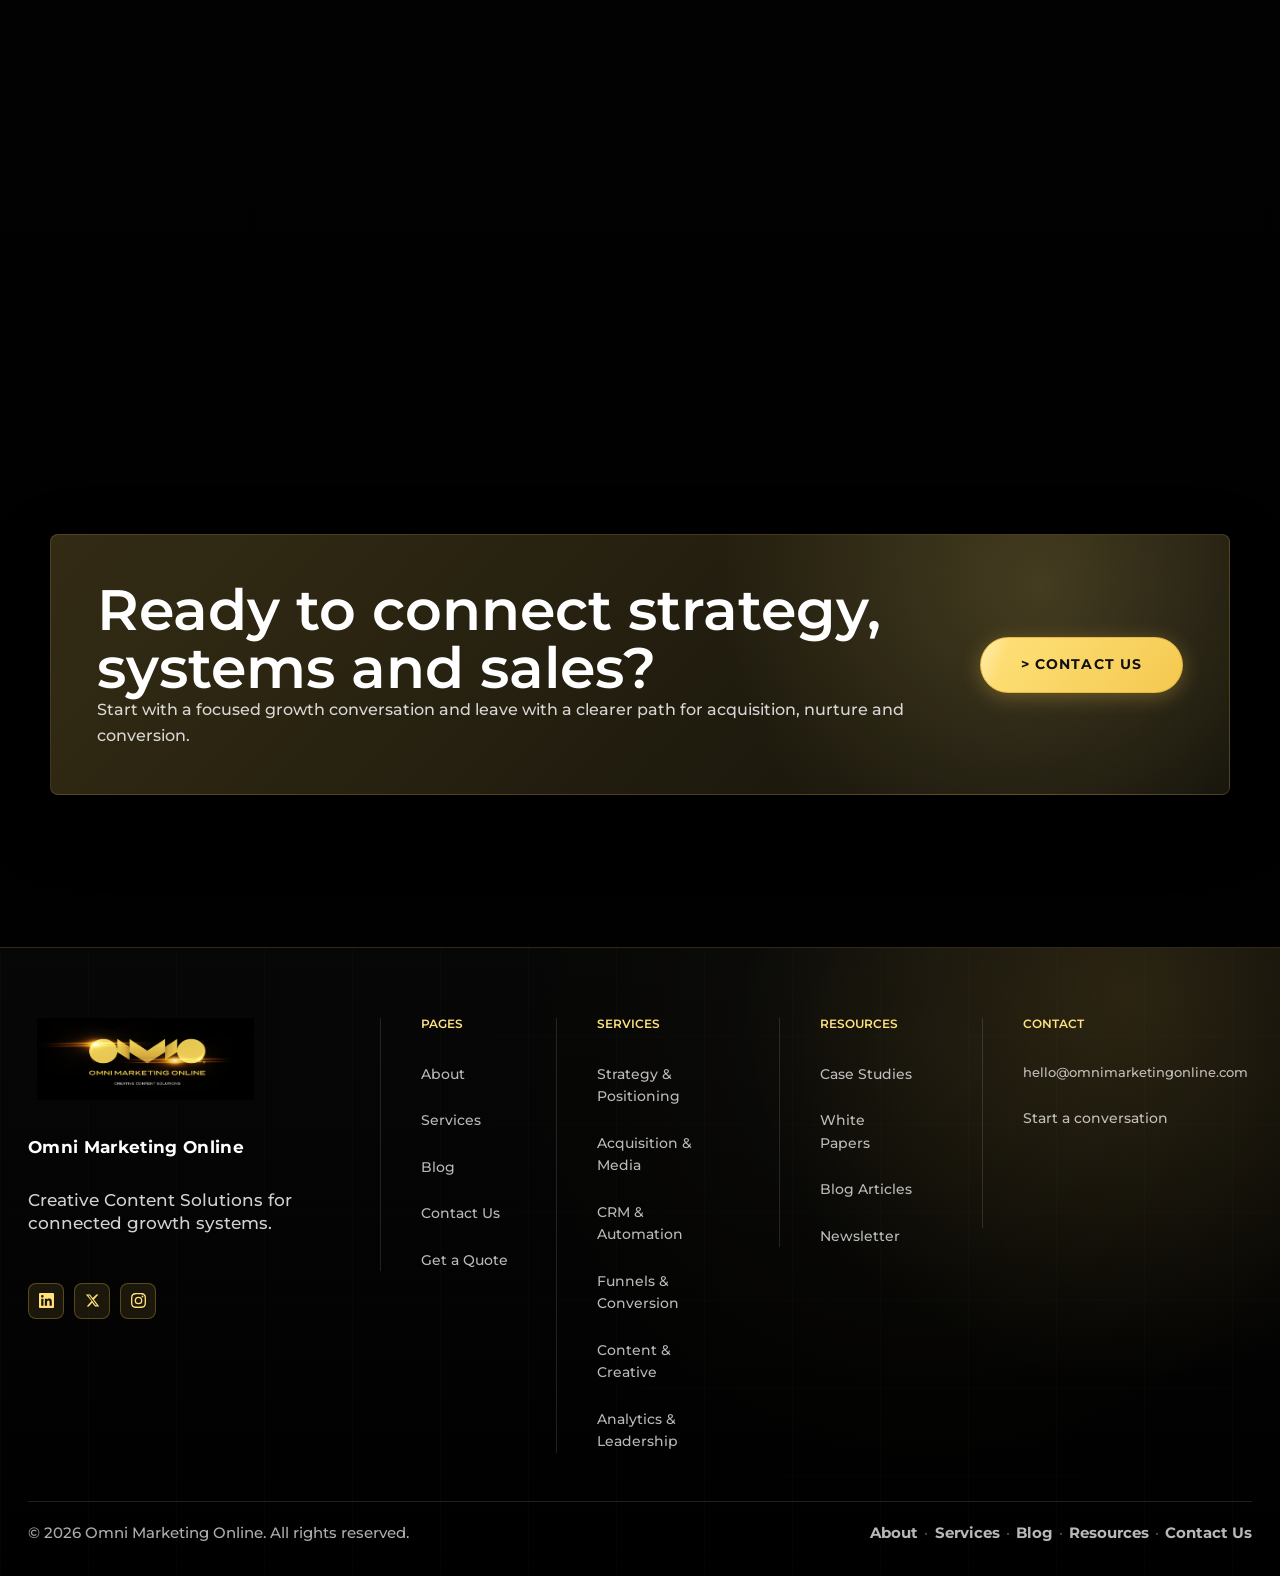
==== commit 13d8cb84: "Update Omni logo asset" ====
--- a/index.html
+++ b/index.html
@@ -6,14 +6,14 @@
     <title>Omni Marketing | Growth systems for teams ready to scale</title>
     <meta name="description" content="Omni Marketing builds connected growth systems across acquisition, CRM, automation, funnels, content and reporting.">
     <link rel="stylesheet" href="styles.css?v=40">
-    <link rel="icon" href="assets/omni-logo.svg" type="image/svg+xml">
+    <link rel="icon" href="assets/omni-logo.png" type="image/png">
   </head>
   <body>
     <div class="page-shell">
       <header class="site-header">
         <div class="nav-wrap">
           <a class="brand" href="index.html" aria-label="Omni Marketing home">
-            <img src="assets/omni-logo.svg" alt="Omni Marketing Online">
+            <img src="assets/omni-logo.png" alt="Omni Marketing Online">
           </a>
           <button class="nav-toggle" type="button" aria-label="Open navigation" aria-expanded="false" data-menu-toggle>
             <span></span><span></span><span></span>
@@ -291,7 +291,7 @@
         <div class="footer-wrap">
           <section class="footer-brand-block">
             <a class="footer-brand" href="index.html" aria-label="Omni Marketing home">
-              <img class="footer-logo" src="assets/omni-logo.svg" alt="Omni Marketing Online">
+              <img class="footer-logo" src="assets/omni-logo.png" alt="Omni Marketing Online">
             </a>
             <p>Omni Marketing Online</p>
             <p>Creative Content Solutions for connected growth systems.</p>
@@ -349,6 +349,6 @@
         </div>
       </footer>
     </div>
-    <script src="script.js?v=39"></script>
+    <script src="script.js?v=41"></script>
   </body>
 </html>
